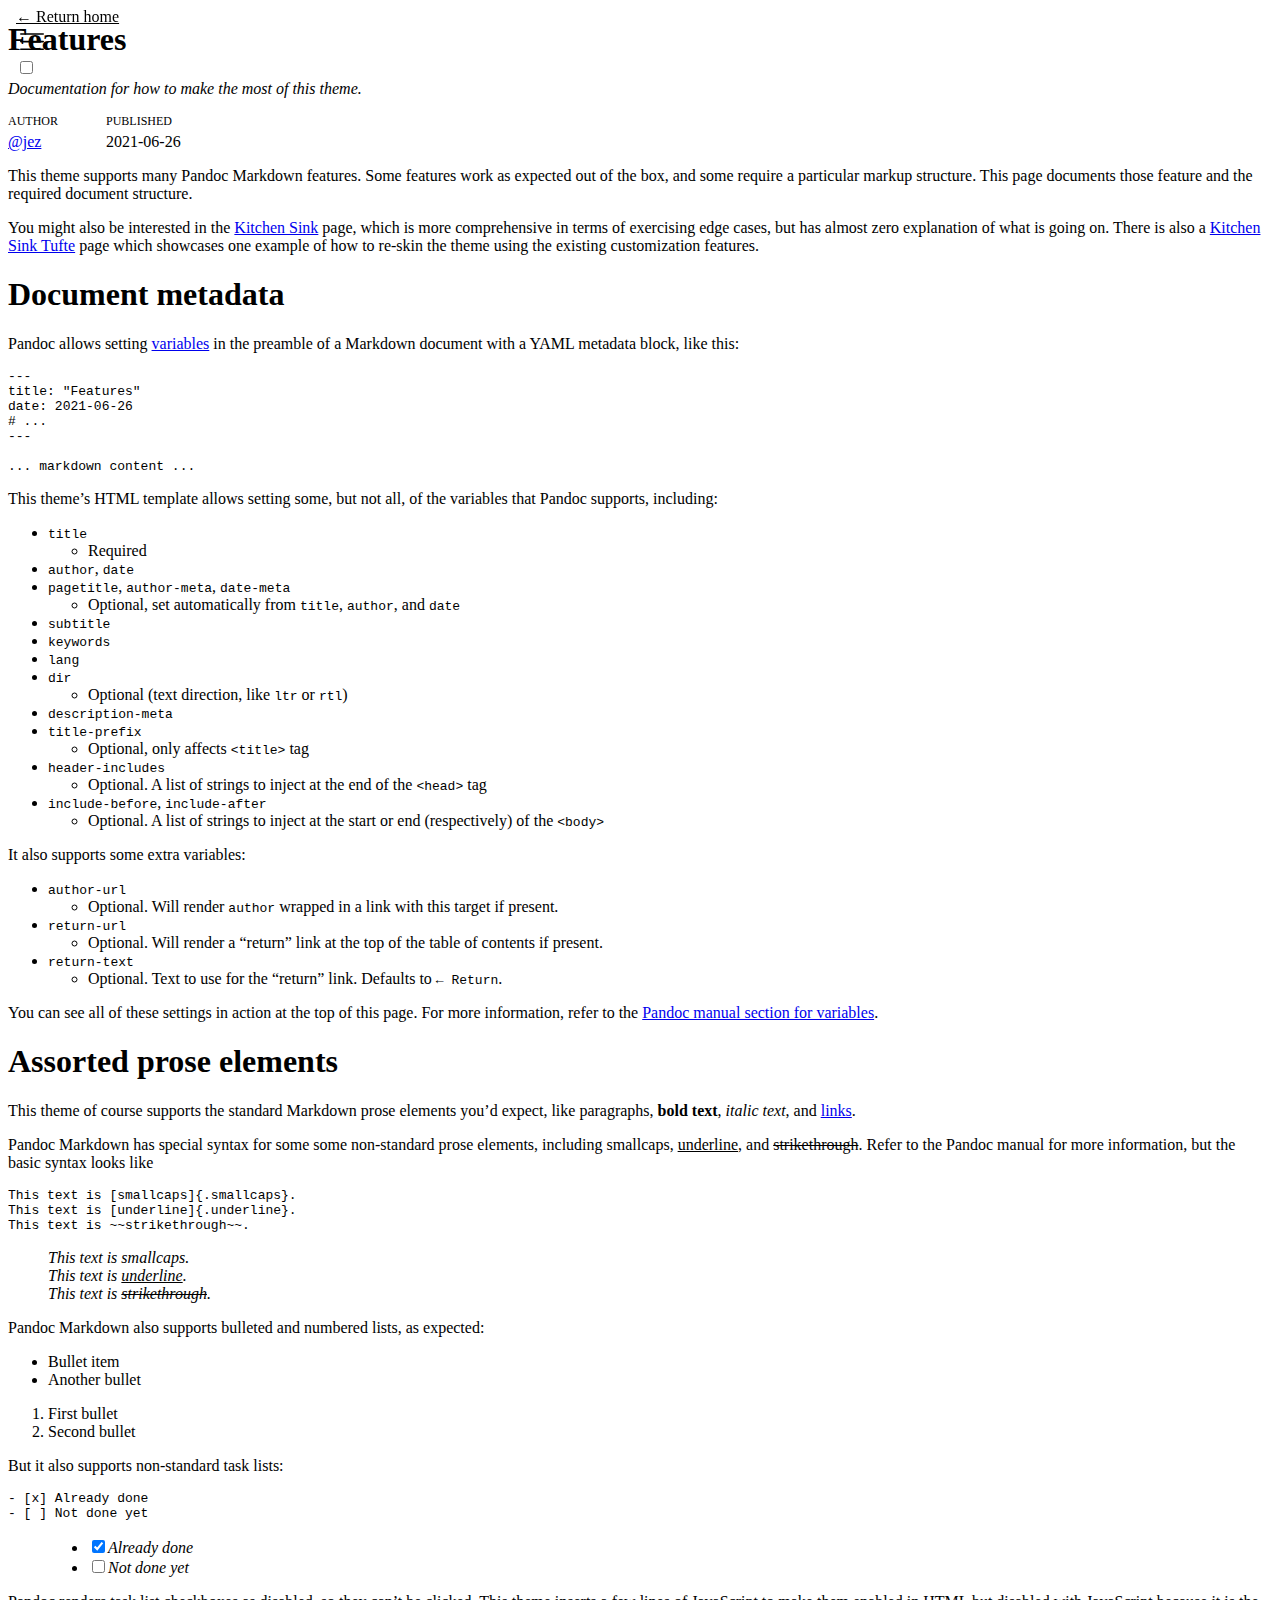
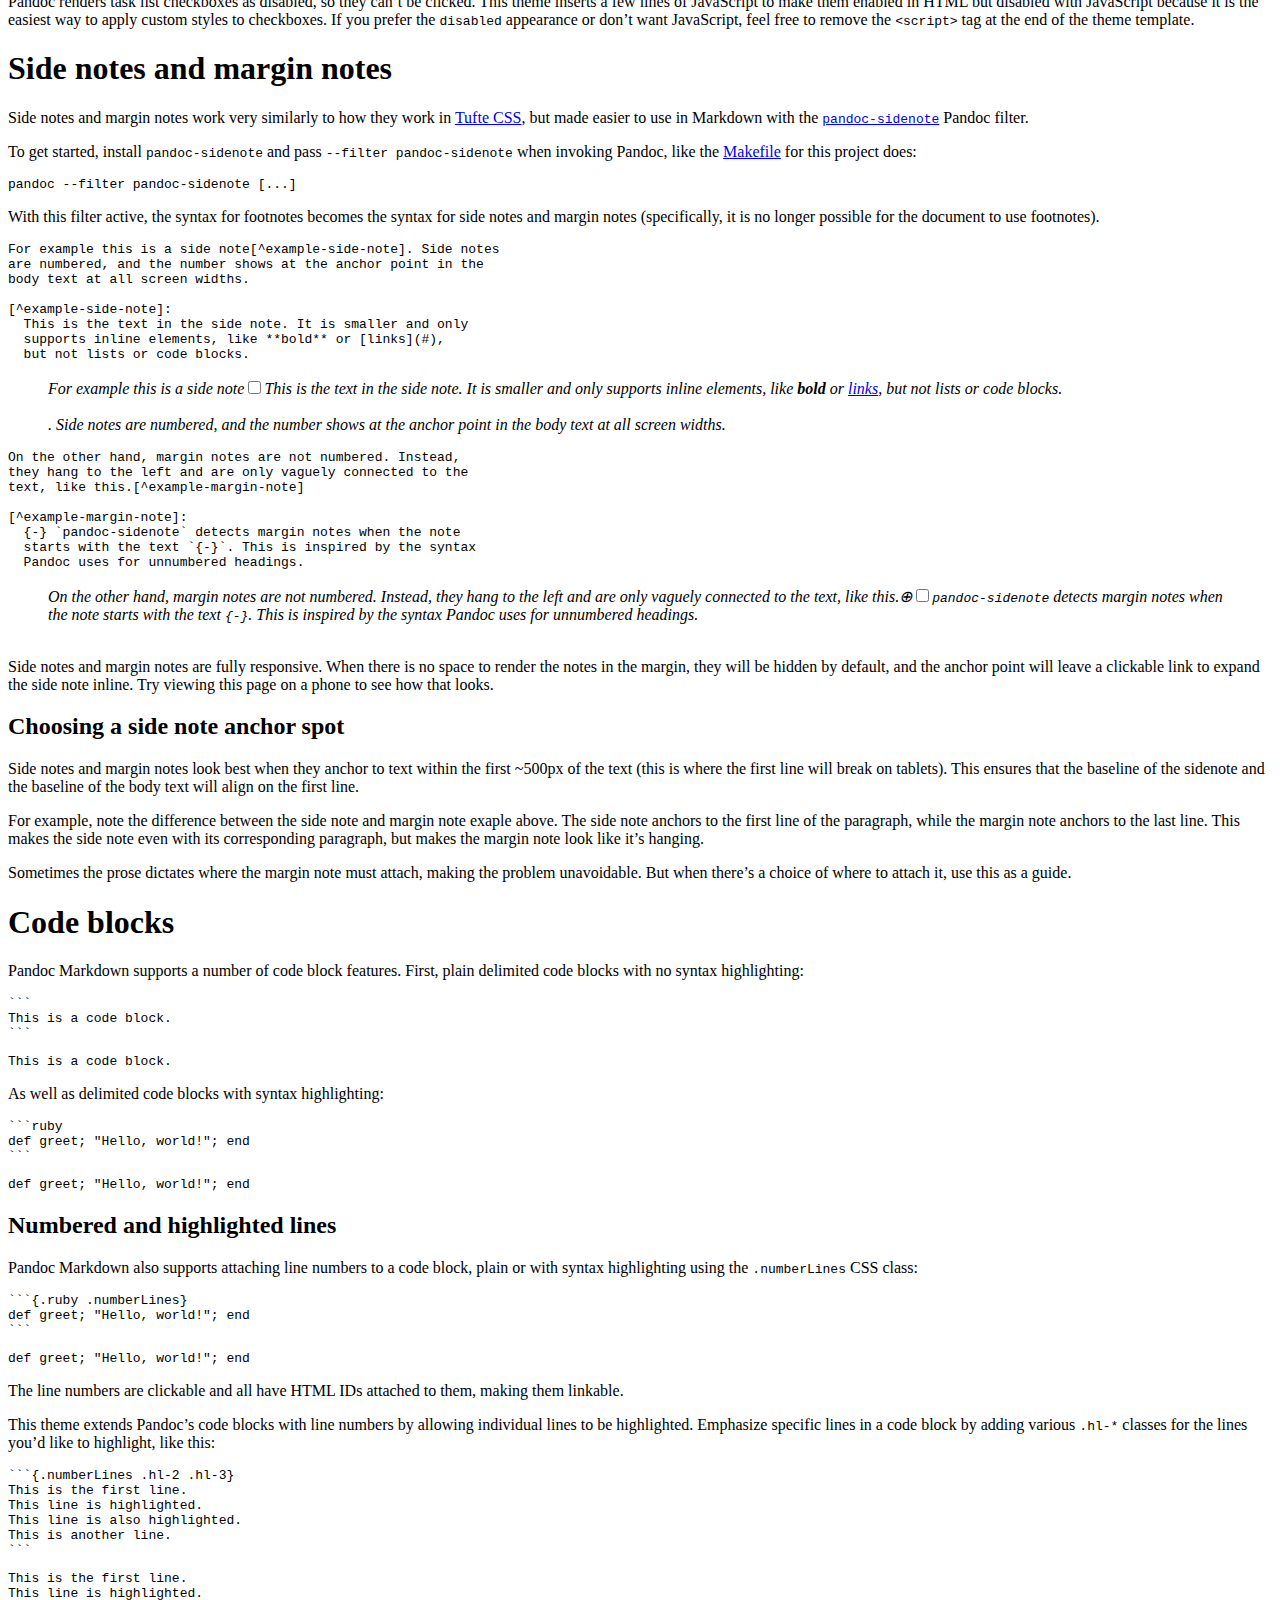
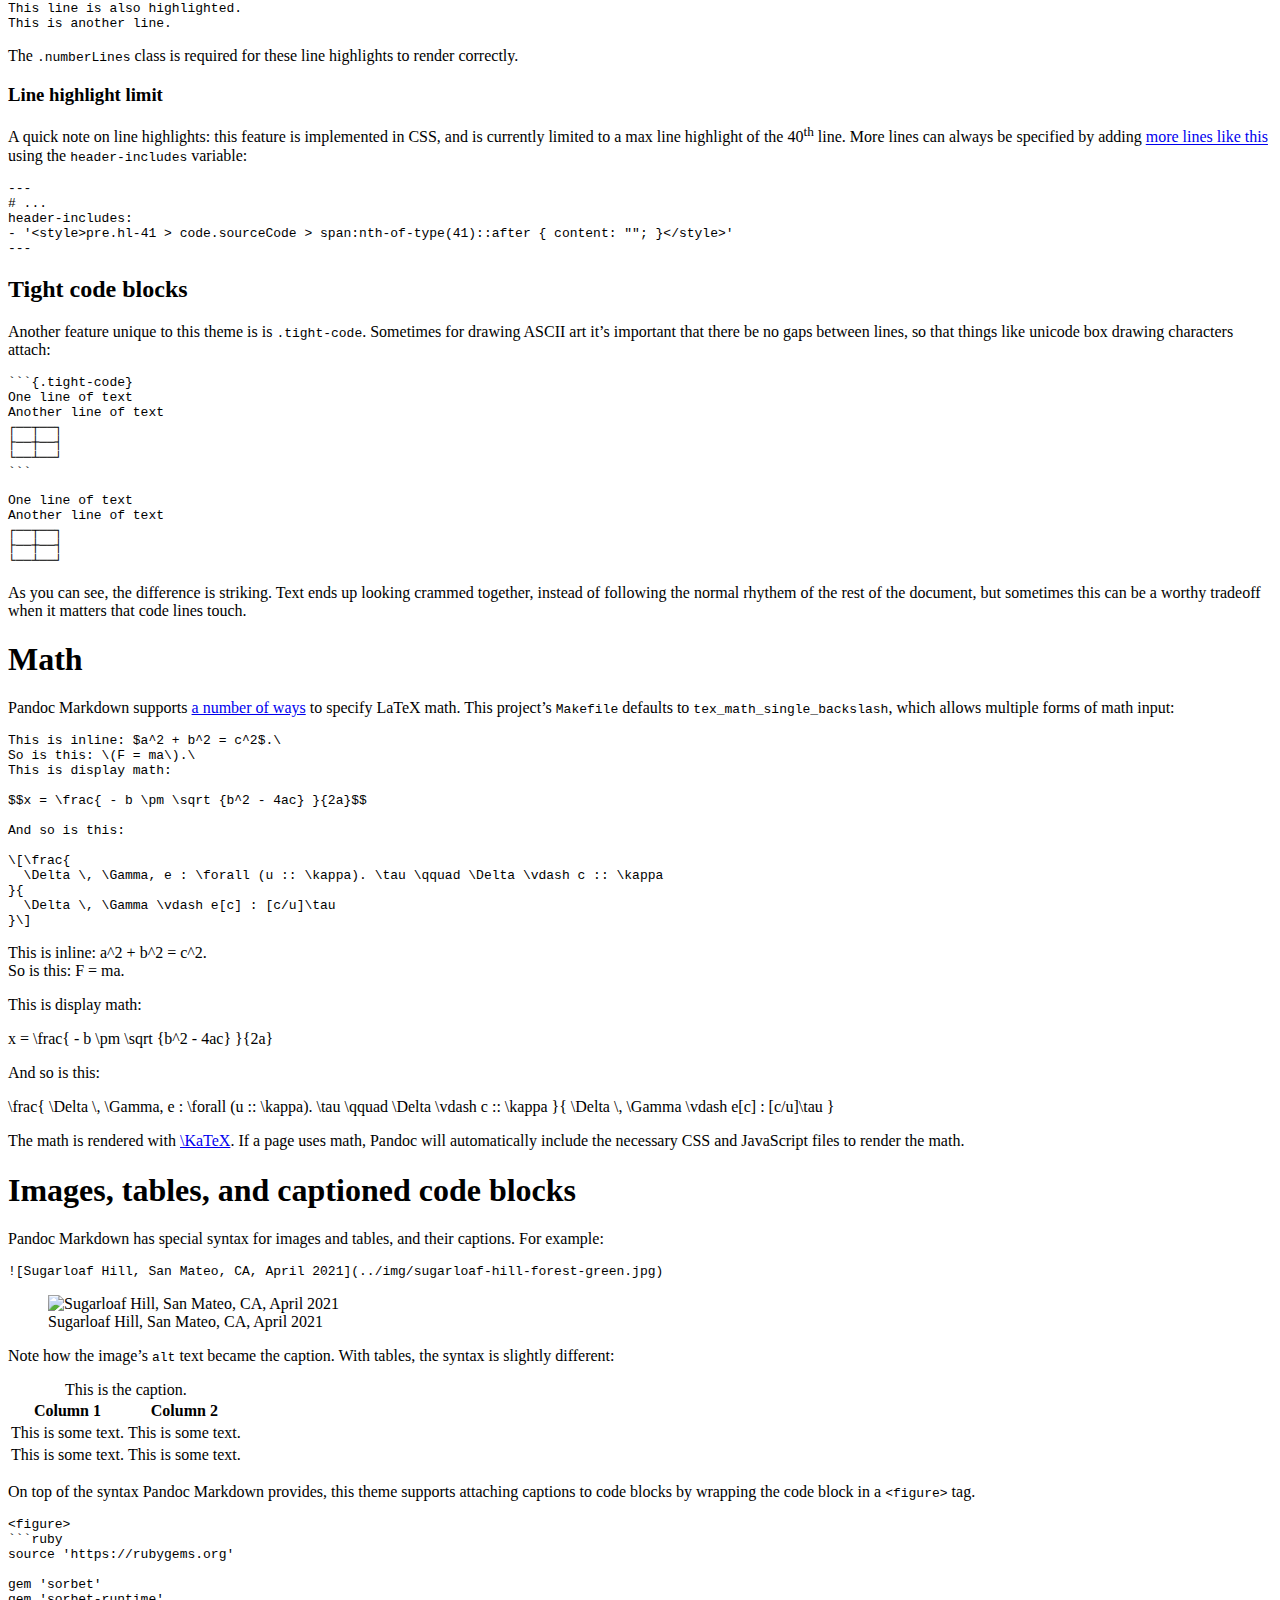
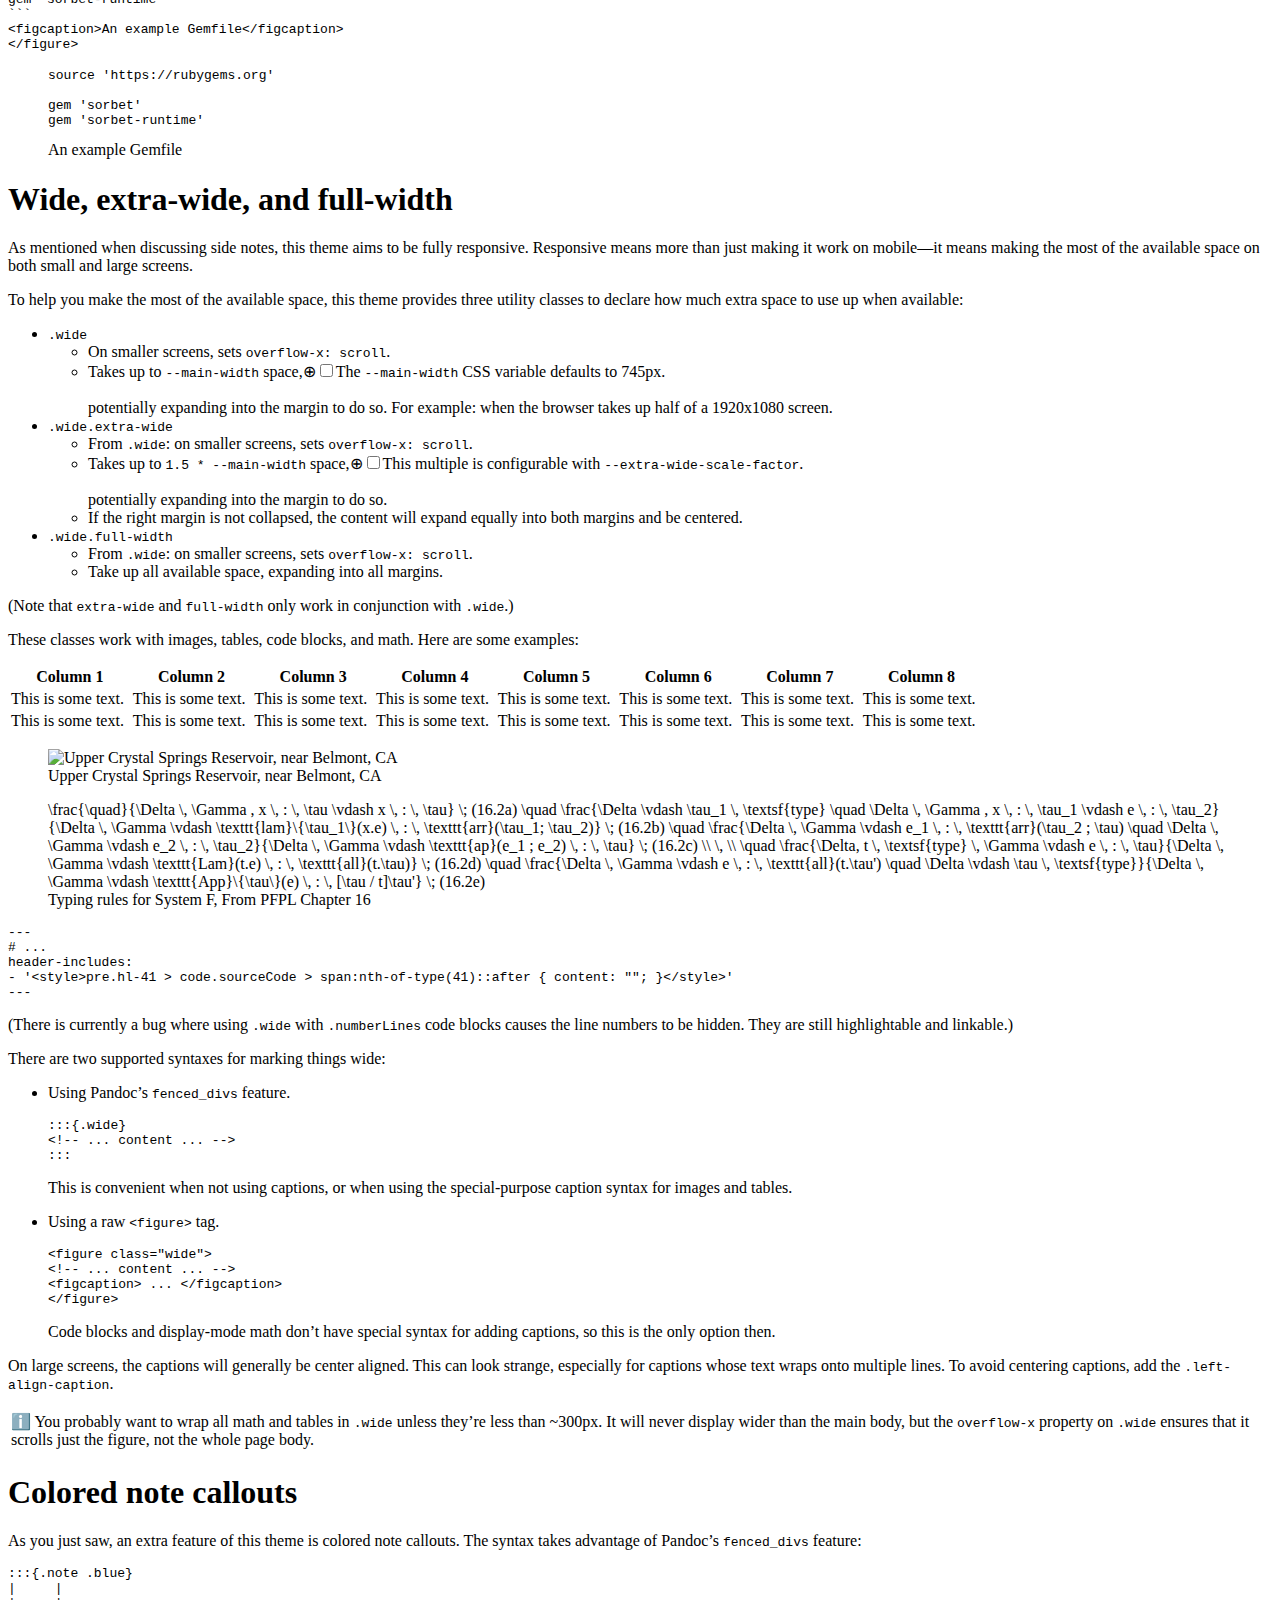
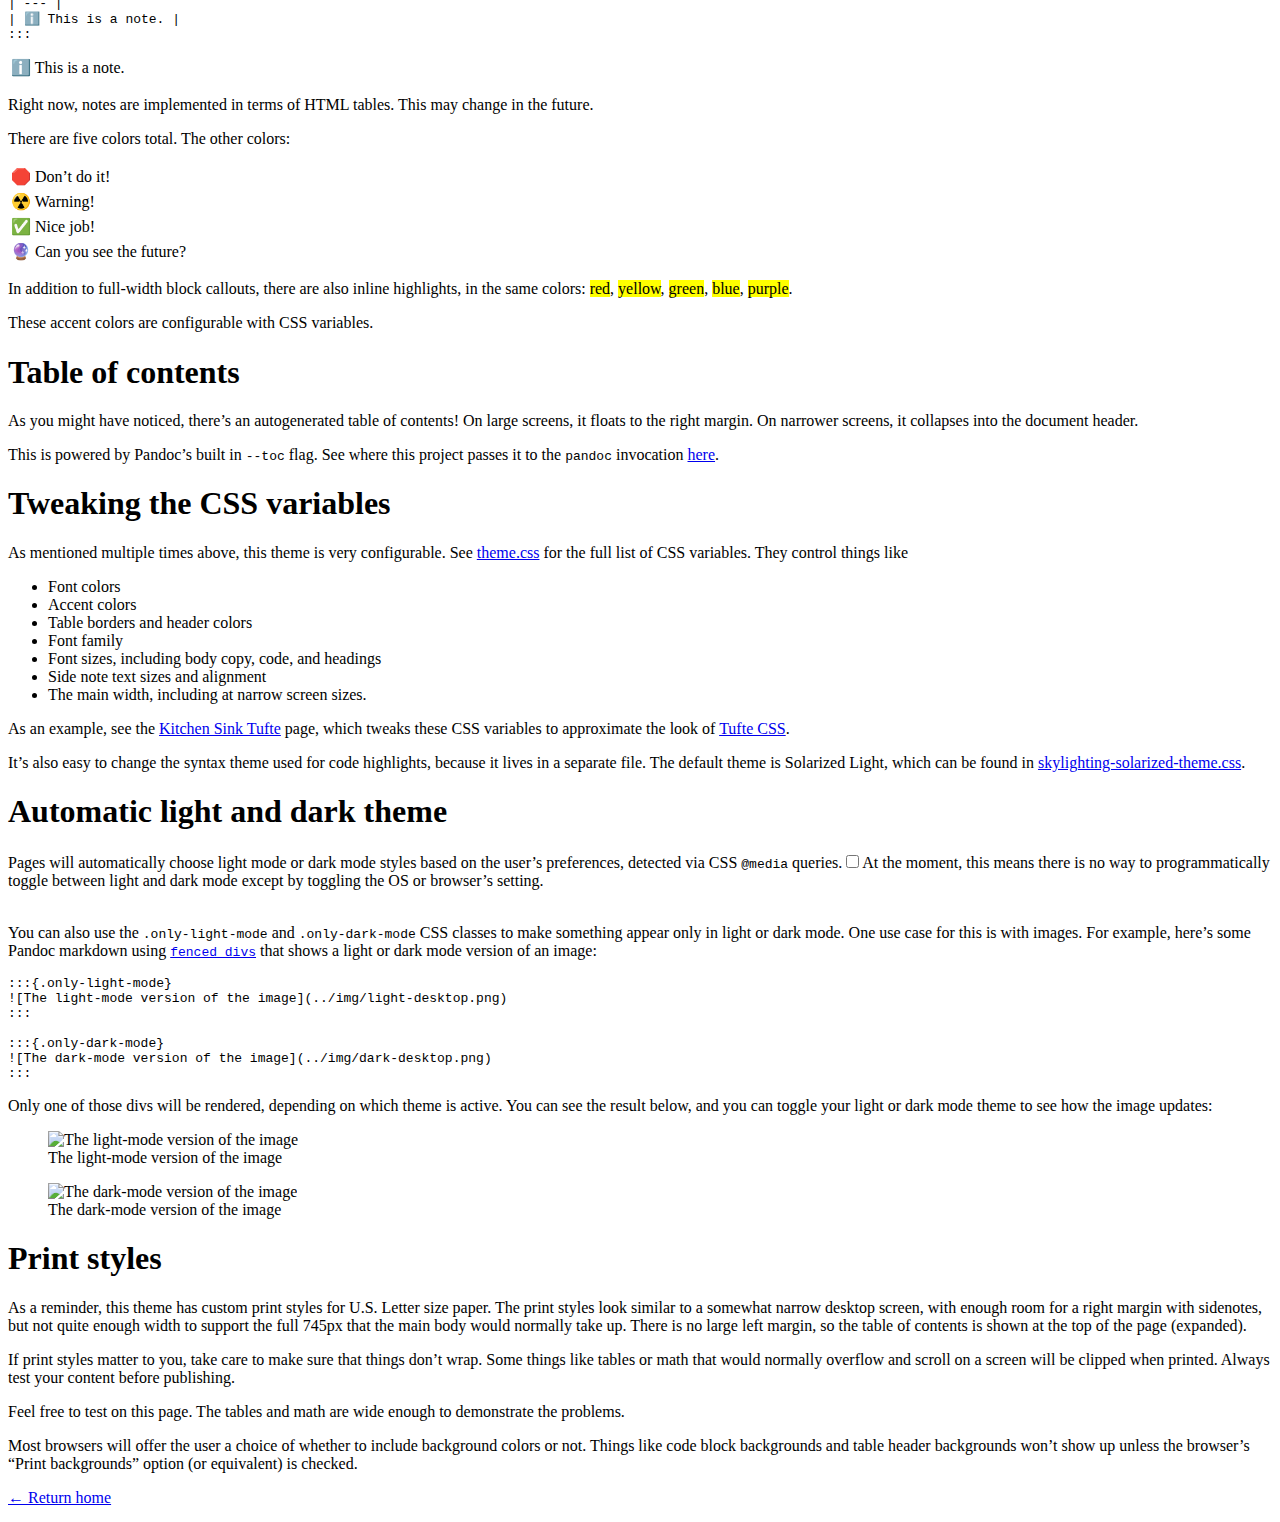
==== docs/features/index.html @ 30680e48 "Add active toc item indicator, initial collapsable TOC" ====
<!DOCTYPE html>
<html xmlns="http://www.w3.org/1999/xhtml" lang="" xml:lang="">
<head>
  <meta charset="utf-8" />
  <meta name="generator" content="pandoc-markdown-css-theme" />
  <meta name="viewport" content="width=device-width, initial-scale=1.0, user-scalable=yes" />
  <meta name="author" content="@jez" />
  <meta name="dcterms.date" content="2021-06-26" />
  <title>Features</title>
  <link rel="stylesheet" href="../css/theme.css" />
  <link rel="stylesheet" href="../css/skylighting-paper-theme.css" />
  <link rel="stylesheet" href="../css/theme-additions.css" />
  <script defer="" src="https://cdn.jsdelivr.net/npm/katex@0.15.1/dist/katex.min.js"></script>
  <script>document.addEventListener("DOMContentLoaded", function () {
 var mathElements = document.getElementsByClassName("math");
 var macros = [];
 for (var i = 0; i < mathElements.length; i++) {
  var texText = mathElements[i].firstChild;
  if (mathElements[i].tagName == "SPAN") {
   katex.render(texText.data, mathElements[i], {
    displayMode: mathElements[i].classList.contains('display'),
    throwOnError: false,
    macros: macros,
    fleqn: false
   });
}}});
  </script>
  <link rel="stylesheet" href="https://cdn.jsdelivr.net/npm/katex@0.15.1/dist/katex.min.css" />
</head>
<body>

<header>
  <h1 class="title">Features</h1>
  <p class="subtitle">Documentation for how to make the most of this theme.</p>
<div class="metadata">
  <div class="author">
  <span class="label">Author</span>
      <a href="https://github.com/jez"><span class="citation" data-cites="jez">@jez</span></a>
    </div>
<div class="date">
  <span class="label">Published</span>
  <time datetime="2021-06-26">2021-06-26</time>
</div>
</div>
</header>

<nav id="TOC" role="doc-toc">
    <a href="..">← Return home</a><br>
    <label for="contents">
    <svg width="32" height="24" viewBox="0 0 40 30" xmlns="http://www.w3.org/2000/svg">
      <g fill="currentColor">
        <rect x="5" y="4" width="30" height="2" rx="1" ry="1" />
        <rect x="5" y="13.5" width="30" height="2" rx="1" ry="1" />
        <rect x="5" y="23" width="30" height="2" rx="1" ry="1" />
      </g>
    </svg>
  </label>
  <input type="checkbox" id="contents">
  <div id="toc-container">
    <h4 id="toc-heading">Contents</h4>
    <ul>
    <li><a href="#document-metadata" id="toc-document-metadata">Document metadata</a></li>
    <li><a href="#assorted-prose-elements" id="toc-assorted-prose-elements">Assorted prose elements</a></li>
    <li><a href="#side-notes-and-margin-notes" id="toc-side-notes-and-margin-notes">Side notes and margin notes</a>
    <ul>
    <li><a href="#choosing-a-side-note-anchor-spot" id="toc-choosing-a-side-note-anchor-spot">Choosing a side note anchor spot</a></li>
    </ul></li>
    <li><a href="#code-blocks" id="toc-code-blocks">Code blocks</a>
    <ul>
    <li><a href="#numbered-and-highlighted-lines" id="toc-numbered-and-highlighted-lines">Numbered and highlighted lines</a>
    <ul>
    <li><a href="#line-highlight-limit" id="toc-line-highlight-limit">Line highlight limit</a></li>
    </ul></li>
    <li><a href="#tight-code-blocks" id="toc-tight-code-blocks">Tight code blocks</a></li>
    </ul></li>
    <li><a href="#math" id="toc-math">Math</a></li>
    <li><a href="#images-tables-and-captioned-code-blocks" id="toc-images-tables-and-captioned-code-blocks">Images, tables, and captioned code blocks</a></li>
    <li><a href="#wide-extra-wide-and-full-width" id="toc-wide-extra-wide-and-full-width">Wide, extra-wide, and full-width</a></li>
    <li><a href="#colored-note-callouts" id="toc-colored-note-callouts">Colored note callouts</a></li>
    <li><a href="#table-of-contents" id="toc-table-of-contents">Table of contents</a></li>
    <li><a href="#tweaking-the-css-variables" id="toc-tweaking-the-css-variables">Tweaking the CSS variables</a></li>
    <li><a href="#automatic-light-and-dark-theme" id="toc-automatic-light-and-dark-theme">Automatic light and dark theme</a></li>
    <li><a href="#print-styles" id="toc-print-styles">Print styles</a></li>
    </ul>
  </div>
</nav>

<main id="main">
<p>This theme supports many Pandoc Markdown features. Some features work as expected out of the box, and some require a particular markup structure. This page documents those feature and the required document structure.</p>
<p>You might also be interested in the <a href="../kitchen-sink/">Kitchen Sink</a> page, which is more comprehensive in terms of exercising edge cases, but has almost zero explanation of what is going on. There is also a <a href="../tufte/">Kitchen Sink Tufte</a> page which showcases one example of how to re-skin the theme using the existing customization features.</p>
<h1 id="document-metadata">Document metadata</h1>
<p>Pandoc allows setting <a href="https://pandoc.org/MANUAL.html#variables">variables</a> in the preamble of a Markdown document with a YAML metadata block, like this:</p>
<div class="sourceCode" id="cb1"><pre class="sourceCode numberSource yaml numberLines"><code class="sourceCode yaml"><span id="cb1-1"><a href="#cb1-1"></a><span class="pp">---</span></span>
<span id="cb1-2"><a href="#cb1-2"></a><span class="fu">title</span><span class="kw">:</span><span class="at"> </span><span class="st">&quot;Features&quot;</span></span>
<span id="cb1-3"><a href="#cb1-3"></a><span class="fu">date</span><span class="kw">:</span><span class="at"> 2021-06-26</span></span>
<span id="cb1-4"><a href="#cb1-4"></a><span class="co"># ...</span></span>
<span id="cb1-5"><a href="#cb1-5"></a><span class="pp">---</span></span>
<span id="cb1-6"><a href="#cb1-6"></a></span>
<span id="cb1-7"><a href="#cb1-7"></a><span class="at">... markdown content ...</span></span></code></pre></div>
<p>This theme’s HTML template allows setting some, but not all, of the variables that Pandoc supports, including:</p>
<ul>
<li><code>title</code>
<ul>
<li>Required</li>
</ul></li>
<li><code>author</code>, <code>date</code></li>
<li><code>pagetitle</code>, <code>author-meta</code>, <code>date-meta</code>
<ul>
<li>Optional, set automatically from <code>title</code>, <code>author</code>, and <code>date</code></li>
</ul></li>
<li><code>subtitle</code></li>
<li><code>keywords</code></li>
<li><code>lang</code></li>
<li><code>dir</code>
<ul>
<li>Optional (text direction, like <code>ltr</code> or <code>rtl</code>)</li>
</ul></li>
<li><code>description-meta</code></li>
<li><code>title-prefix</code>
<ul>
<li>Optional, only affects <code>&lt;title&gt;</code> tag</li>
</ul></li>
<li><code>header-includes</code>
<ul>
<li>Optional. A list of strings to inject at the end of the <code>&lt;head&gt;</code> tag</li>
</ul></li>
<li><code>include-before</code>, <code>include-after</code>
<ul>
<li>Optional. A list of strings to inject at the start or end (respectively) of the <code>&lt;body&gt;</code></li>
</ul></li>
</ul>
<p>It also supports some extra variables:</p>
<ul>
<li><code>author-url</code>
<ul>
<li>Optional. Will render <code>author</code> wrapped in a link with this target if present.</li>
</ul></li>
<li><code>return-url</code>
<ul>
<li>Optional. Will render a “return” link at the top of the table of contents if present.</li>
</ul></li>
<li><code>return-text</code>
<ul>
<li>Optional. Text to use for the “return” link. Defaults to <code>← Return</code>.</li>
</ul></li>
</ul>
<p>You can see all of these settings in action at the top of this page. For more information, refer to the <a href="https://pandoc.org/MANUAL.html#variables">Pandoc manual section for variables</a>.</p>
<h1 id="assorted-prose-elements">Assorted prose elements</h1>
<p>This theme of course supports the standard Markdown prose elements you’d expect, like paragraphs, <strong>bold text</strong>, <em>italic text</em>, and <a href="#">links</a>.</p>
<p>Pandoc Markdown has special syntax for some some non-standard prose elements, including <span class="smallcaps">smallcaps</span>, <u>underline</u>, and <del>strikethrough</del>. Refer to the Pandoc manual for more information, but the basic syntax looks like</p>
<pre><code>This text is [smallcaps]{.smallcaps}.
This text is [underline]{.underline}.
This text is ~~strikethrough~~.</code></pre>
<blockquote>
<p><em>This text is <span class="smallcaps">smallcaps</span>.</em><br />
<em>This text is <u>underline</u>.</em><br />
<em>This text is <del>strikethrough</del>.</em></p>
</blockquote>
<p>Pandoc Markdown also supports bulleted and numbered lists, as expected:</p>
<ul>
<li>Bullet item</li>
<li>Another bullet</li>
</ul>
<ol type="1">
<li>First bullet</li>
<li>Second bullet</li>
</ol>
<p>But it also supports non-standard task lists:</p>
<pre><code>- [x] Already done
- [ ] Not done yet</code></pre>
<blockquote>
<ul class="task-list">
<li><input type="checkbox" checked="" /><em>Already done</em></li>
<li><input type="checkbox" /><em>Not done yet</em></li>
</ul>
</blockquote>
<p>Pandoc renders task list checkboxes as disabled, so they can’t be clicked. This theme inserts a few lines of JavaScript to make them enabled in HTML but disabled with JavaScript because it is the easiest way to apply custom styles to checkboxes. If you prefer the <code>disabled</code> appearance or don’t want JavaScript, feel free to remove the <code>&lt;script&gt;</code> tag at the end of the theme template.</p>
<h1 id="side-notes-and-margin-notes">Side notes and margin notes</h1>
<p>Side notes and margin notes work very similarly to how they work in <a href="https://edwardtufte.github.io/tufte-css/">Tufte CSS</a>, but made easier to use in Markdown with the <a href="https://github.com/jez/pandoc-sidenote"><code>pandoc-sidenote</code></a> Pandoc filter.</p>
<p>To get started, install <code>pandoc-sidenote</code> and pass <code>--filter pandoc-sidenote</code> when invoking Pandoc, like the <a href="https://github.com/jez/pandoc-markdown-css-theme/blob/27d0aa58bfc6eafe296e2cef1900a39c9c2507a7/tools/build.sh#L57">Makefile</a> for this project does:</p>
<pre><code>pandoc --filter pandoc-sidenote [...]</code></pre>
<p>With this filter active, the syntax for footnotes becomes the syntax for side notes and margin notes (specifically, it is no longer possible for the document to use footnotes).</p>
<pre><code>For example this is a side note[^example-side-note]. Side notes
are numbered, and the number shows at the anchor point in the
body text at all screen widths.

[^example-side-note]:
  This is the text in the side note. It is smaller and only
  supports inline elements, like **bold** or [links](#),
  but not lists or code blocks.</code></pre>
<blockquote>
<p><em>For example this is a side note<span class="sidenote-wrapper"><label for="sn-0" class="margin-toggle sidenote-number"></label><input type="checkbox" id="sn-0" class="margin-toggle"/><span class="sidenote">This is the text in the side note. It is smaller and only supports inline elements, like <strong>bold</strong> or <a href="#">links</a>, but not lists or code blocks.<br />
<br />
</span></span>. Side notes are numbered, and the number shows at the anchor point in the body text at all screen widths.</em></p>
</blockquote>
<pre><code>On the other hand, margin notes are not numbered. Instead,
they hang to the left and are only vaguely connected to the
text, like this.[^example-margin-note]

[^example-margin-note]:
  {-} `pandoc-sidenote` detects margin notes when the note
  starts with the text `{-}`. This is inspired by the syntax
  Pandoc uses for unnumbered headings.</code></pre>
<blockquote>
<p><em>On the other hand, margin notes are not numbered. Instead, they hang to the left and are only vaguely connected to the text, like this.<span class="sidenote-wrapper"><label for="sn-1" class="margin-toggle">&#8853;</label><input type="checkbox" id="sn-1" class="margin-toggle"/><span class="marginnote"><code>pandoc-sidenote</code> detects margin notes when the note starts with the text <code>{-}</code>. This is inspired by the syntax Pandoc uses for unnumbered headings.<br />
<br />
</span></span></em></p>
</blockquote>
<p>Side notes and margin notes are fully responsive. When there is no space to render the notes in the margin, they will be hidden by default, and the anchor point will leave a clickable link to expand the side note inline. Try viewing this page on a phone to see how that looks.</p>
<h2 id="choosing-a-side-note-anchor-spot">Choosing a side note anchor spot</h2>
<p>Side notes and margin notes look best when they anchor to text within the first ~500px of the text (this is where the first line will break on tablets). This ensures that the baseline of the sidenote and the baseline of the body text will align on the first line.</p>
<p>For example, note the difference between the side note and margin note exaple above. The side note anchors to the first line of the paragraph, while the margin note anchors to the last line. This makes the side note even with its corresponding paragraph, but makes the margin note look like it’s hanging.</p>
<p>Sometimes the prose dictates where the margin note must attach, making the problem unavoidable. But when there’s a choice of where to attach it, use this as a guide.</p>
<h1 id="code-blocks">Code blocks</h1>
<p>Pandoc Markdown supports a number of code block features. First, plain delimited code blocks with no syntax highlighting:</p>
<pre><code>```
This is a code block.
```</code></pre>
<pre><code>This is a code block.</code></pre>
<p>As well as delimited code blocks with syntax highlighting:</p>
<pre><code>```ruby
def greet; &quot;Hello, world!&quot;; end
```</code></pre>
<div class="sourceCode" id="cb10"><pre class="sourceCode ruby"><code class="sourceCode ruby"><span id="cb10-1"><a href="#cb10-1" aria-hidden="true" tabindex="-1"></a><span class="cf">def</span> greet; <span class="st">&quot;Hello, world!&quot;</span>; <span class="cf">end</span></span></code></pre></div>
<h2 id="numbered-and-highlighted-lines">Numbered and highlighted lines</h2>
<p>Pandoc Markdown also supports attaching line numbers to a code block, plain or with syntax highlighting using the <code>.numberLines</code> CSS class:</p>
<pre><code>```{.ruby .numberLines}
def greet; &quot;Hello, world!&quot;; end
```</code></pre>
<div class="sourceCode" id="cb12"><pre class="sourceCode numberSource ruby numberLines"><code class="sourceCode ruby"><span id="cb12-1"><a href="#cb12-1"></a><span class="cf">def</span> greet; <span class="st">&quot;Hello, world!&quot;</span>; <span class="cf">end</span></span></code></pre></div>
<p>The line numbers are clickable and all have HTML IDs attached to them, making them linkable.</p>
<p>This theme extends Pandoc’s code blocks with line numbers by allowing individual lines to be highlighted. Emphasize specific lines in a code block by adding various <code>.hl-*</code> classes for the lines you’d like to highlight, like this:</p>
<pre><code>```{.numberLines .hl-2 .hl-3}
This is the first line.
This line is highlighted.
This line is also highlighted.
This is another line.
```</code></pre>
<div class="sourceCode" id="cb14"><pre class="sourceCode numberSource numberLines hl-2 hl-3"><code class="sourceCode"><span id="cb14-1"><a href="#cb14-1"></a>This is the first line.</span>
<span id="cb14-2"><a href="#cb14-2"></a>This line is highlighted.</span>
<span id="cb14-3"><a href="#cb14-3"></a>This line is also highlighted.</span>
<span id="cb14-4"><a href="#cb14-4"></a>This is another line.</span></code></pre></div>
<p>The <code>.numberLines</code> class is required for these line highlights to render correctly.</p>
<h3 id="line-highlight-limit">Line highlight limit</h3>
<p>A quick note on line highlights: this feature is implemented in CSS, and is currently limited to a max line highlight of the 40<sup>th</sup> line. More lines can always be specified by adding <a href="https://github.com/jez/pandoc-markdown-css-theme/blob/27d0aa58bfc6eafe296e2cef1900a39c9c2507a7/public/css/theme.css#L539-L578">more lines like this</a> using the <code>header-includes</code> variable:</p>
<div class="sourceCode" id="cb15"><pre class="sourceCode yaml"><code class="sourceCode yaml"><span id="cb15-1"><a href="#cb15-1" aria-hidden="true" tabindex="-1"></a><span class="pp">---</span></span>
<span id="cb15-2"><a href="#cb15-2" aria-hidden="true" tabindex="-1"></a><span class="co"># ...</span></span>
<span id="cb15-3"><a href="#cb15-3" aria-hidden="true" tabindex="-1"></a><span class="fu">header-includes</span><span class="kw">:</span></span>
<span id="cb15-4"><a href="#cb15-4" aria-hidden="true" tabindex="-1"></a><span class="kw">-</span><span class="at"> </span><span class="st">&#39;&lt;style&gt;pre.hl-41 &gt; code.sourceCode &gt; span:nth-of-type(41)::after { content: &quot;&quot;; }&lt;/style&gt;&#39;</span></span>
<span id="cb15-5"><a href="#cb15-5" aria-hidden="true" tabindex="-1"></a><span class="pp">---</span></span></code></pre></div>
<h2 id="tight-code-blocks">Tight code blocks</h2>
<p>Another feature unique to this theme is is <code>.tight-code</code>. Sometimes for drawing ASCII art it’s important that there be no gaps between lines, so that things like unicode box drawing characters attach:</p>
<pre><code>```{.tight-code}
One line of text
Another line of text
┌──┬──┐
├──┼──┤
└──┴──┘
```</code></pre>
<pre class="tight-code"><code>One line of text
Another line of text
┌──┬──┐
├──┼──┤
└──┴──┘</code></pre>
<p>As you can see, the difference is striking. Text ends up looking crammed together, instead of following the normal rhythem of the rest of the document, but sometimes this can be a worthy tradeoff when it matters that code lines touch.</p>
<h1 id="math">Math</h1>
<p>Pandoc Markdown supports <a href="https://pandoc.org/MANUAL.html#math-input">a number of ways</a> to specify LaTeX math. This project’s <code>Makefile</code> defaults to <code>tex_math_single_backslash</code>, which allows multiple forms of math input:</p>
<pre><code>This is inline: $a^2 + b^2 = c^2$.\
So is this: \(F = ma\).\
This is display math:

$$x = \frac{ - b \pm \sqrt {b^2 - 4ac} }{2a}$$

And so is this:

\[\frac{
  \Delta \, \Gamma, e : \forall (u :: \kappa). \tau \qquad \Delta \vdash c :: \kappa
}{
  \Delta \, \Gamma \vdash e[c] : [c/u]\tau
}\]</code></pre>
<p>This is inline: <span class="math inline">a^2 + b^2 = c^2</span>.<br />
So is this: <span class="math inline">F = ma</span>.</p>
<p>This is display math:</p>
<p><span class="math display">x = \frac{ - b \pm \sqrt {b^2 - 4ac} }{2a}</span></p>
<p>And so is this:</p>
<p><span class="math display">\frac{
  \Delta \, \Gamma, e : \forall (u :: \kappa). \tau \qquad \Delta \vdash c :: \kappa
}{
  \Delta \, \Gamma \vdash e[c] : [c/u]\tau
}</span></p>
<p>The math is rendered with <a href="https://katex.org/"><span class="math inline">\KaTeX</span></a>. If a page uses math, Pandoc will automatically include the necessary CSS and JavaScript files to render the math.</p>
<h1 id="images-tables-and-captioned-code-blocks">Images, tables, and captioned code blocks</h1>
<p>Pandoc Markdown has special syntax for images and tables, and their captions. For example:</p>
<pre><code>![Sugarloaf Hill, San Mateo, CA, April 2021](../img/sugarloaf-hill-forest-green.jpg)</code></pre>
<figure>
<img src="../img/sugarloaf-hill-forest-green.jpg" alt="Sugarloaf Hill, San Mateo, CA, April 2021" />
<figcaption aria-hidden="true">Sugarloaf Hill, San Mateo, CA, April 2021</figcaption>
</figure>
<p>Note how the image’s <code>alt</code> text became the caption. With tables, the syntax is slightly different:</p>
<table>
<caption>This is the caption.</caption>
<thead>
<tr class="header">
<th><strong>Column 1</strong></th>
<th><strong>Column 2</strong></th>
</tr>
</thead>
<tbody>
<tr class="odd">
<td>This is some text.</td>
<td>This is some text.</td>
</tr>
<tr class="even">
<td>This is some text.</td>
<td>This is some text.</td>
</tr>
</tbody>
</table>
<p>On top of the syntax Pandoc Markdown provides, this theme supports attaching captions to code blocks by wrapping the code block in a <code>&lt;figure&gt;</code> tag.</p>
<div class="sourceCode" id="cb20"><pre class="sourceCode numberSource html numberLines hl-1 hl-8 hl-9"><code class="sourceCode html"><span id="cb20-1"><a href="#cb20-1"></a><span class="kw">&lt;figure&gt;</span></span>
<span id="cb20-2"><a href="#cb20-2"></a>```ruby</span>
<span id="cb20-3"><a href="#cb20-3"></a>source &#39;https://rubygems.org&#39;</span>
<span id="cb20-4"><a href="#cb20-4"></a></span>
<span id="cb20-5"><a href="#cb20-5"></a>gem &#39;sorbet&#39;</span>
<span id="cb20-6"><a href="#cb20-6"></a>gem &#39;sorbet-runtime&#39;</span>
<span id="cb20-7"><a href="#cb20-7"></a>```</span>
<span id="cb20-8"><a href="#cb20-8"></a><span class="kw">&lt;figcaption&gt;</span>An example Gemfile<span class="kw">&lt;/figcaption&gt;</span></span>
<span id="cb20-9"><a href="#cb20-9"></a><span class="kw">&lt;/figure&gt;</span></span></code></pre></div>
<figure>
<div class="sourceCode" id="cb21"><pre class="sourceCode ruby"><code class="sourceCode ruby"><span id="cb21-1"><a href="#cb21-1" aria-hidden="true" tabindex="-1"></a>source <span class="vs">&#39;https://rubygems.org&#39;</span></span>
<span id="cb21-2"><a href="#cb21-2" aria-hidden="true" tabindex="-1"></a></span>
<span id="cb21-3"><a href="#cb21-3" aria-hidden="true" tabindex="-1"></a>gem <span class="vs">&#39;sorbet&#39;</span></span>
<span id="cb21-4"><a href="#cb21-4" aria-hidden="true" tabindex="-1"></a>gem <span class="vs">&#39;sorbet-runtime&#39;</span></span></code></pre></div>
<figcaption>
An example Gemfile
</figcaption>
</figure>
<h1 id="wide-extra-wide-and-full-width">Wide, extra-wide, and full-width</h1>
<p>As mentioned when discussing side notes, this theme aims to be fully responsive. Responsive means more than just making it work on mobile—it means making the most of the available space on both small and large screens.</p>
<p>To help you make the most of the available space, this theme provides three utility classes to declare how much extra space to use up when available:</p>
<ul>
<li><code>.wide</code>
<ul>
<li>On smaller screens, sets <code>overflow-x: scroll</code>.</li>
<li>Takes up to <code>--main-width</code> space,<span class="sidenote-wrapper"><label for="sn-2" class="margin-toggle">&#8853;</label><input type="checkbox" id="sn-2" class="margin-toggle"/><span class="marginnote">The <code>--main-width</code> CSS variable defaults to 745px.<br />
<br />
</span></span> potentially expanding into the margin to do so. For example: when the browser takes up half of a 1920x1080 screen.</li>
</ul></li>
<li><code>.wide.extra-wide</code>
<ul>
<li>From <code>.wide</code>: on smaller screens, sets <code>overflow-x: scroll</code>.</li>
<li>Takes up to <code>1.5 * --main-width</code> space,<span class="sidenote-wrapper"><label for="sn-3" class="margin-toggle">&#8853;</label><input type="checkbox" id="sn-3" class="margin-toggle"/><span class="marginnote">This multiple is configurable with <code>--extra-wide-scale-factor</code>.<br />
<br />
</span></span> potentially expanding into the margin to do so.</li>
<li>If the right margin is not collapsed, the content will expand equally into both margins and be centered.</li>
</ul></li>
<li><code>.wide.full-width</code>
<ul>
<li>From <code>.wide</code>: on smaller screens, sets <code>overflow-x: scroll</code>.</li>
<li>Take up all available space, expanding into all margins.</li>
</ul></li>
</ul>
<p>(Note that <code>extra-wide</code> and <code>full-width</code> only work in conjunction with <code>.wide</code>.)</p>
<p>These classes work with images, tables, code blocks, and math. Here are some examples:</p>
<div class="wide extra-wide">
<table>
<colgroup>
<col style="width: 12%" />
<col style="width: 12%" />
<col style="width: 12%" />
<col style="width: 12%" />
<col style="width: 12%" />
<col style="width: 12%" />
<col style="width: 12%" />
<col style="width: 12%" />
</colgroup>
<thead>
<tr class="header">
<th><strong>Column 1</strong></th>
<th><strong>Column 2</strong></th>
<th><strong>Column 3</strong></th>
<th><strong>Column 4</strong></th>
<th><strong>Column 5</strong></th>
<th><strong>Column 6</strong></th>
<th><strong>Column 7</strong></th>
<th><strong>Column 8</strong></th>
</tr>
</thead>
<tbody>
<tr class="odd">
<td>This is some text.</td>
<td>This is some text.</td>
<td>This is some text.</td>
<td>This is some text.</td>
<td>This is some text.</td>
<td>This is some text.</td>
<td>This is some text.</td>
<td>This is some text.</td>
</tr>
<tr class="even">
<td>This is some text.</td>
<td>This is some text.</td>
<td>This is some text.</td>
<td>This is some text.</td>
<td>This is some text.</td>
<td>This is some text.</td>
<td>This is some text.</td>
<td>This is some text.</td>
</tr>
</tbody>
</table>
</div>
<div class="wide full-width left-align-caption">
<figure>
<img src="../img/upper-crystal-springs-reservoir-facing-northwest.jpg" alt="Upper Crystal Springs Reservoir, near Belmont, CA" />
<figcaption aria-hidden="true">Upper Crystal Springs Reservoir, near Belmont, CA</figcaption>
</figure>
</div>
<figure class="wide extra-wide">
<span class="math display">
  \frac{\quad}{\Delta \, \Gamma , x \, : \, \tau \vdash x \, : \, \tau} \;
  (16.2a)
  \quad \frac{\Delta \vdash \tau_1 \, \textsf{type} \quad \Delta \, \Gamma , x \, : \, \tau_1 \vdash e \, : \, \tau_2}{\Delta \, \Gamma \vdash \texttt{lam}\{\tau_1\}(x.e) \, : \, \texttt{arr}(\tau_1; \tau_2)} \; (16.2b)
  \quad \frac{\Delta \, \Gamma \vdash e_1 \, : \, \texttt{arr}(\tau_2 ; \tau) \quad \Delta \, \Gamma \vdash e_2 \, : \, \tau_2}{\Delta \, \Gamma \vdash \texttt{ap}(e_1 ; e_2) \, : \, \tau} \; (16.2c) \\
   \, \\
  \quad \frac{\Delta, t \, \textsf{type} \, \Gamma \vdash e \, : \, \tau}{\Delta \, \Gamma \vdash \texttt{Lam}(t.e) \, : \, \texttt{all}(t.\tau)} \; (16.2d)
  \quad \frac{\Delta \, \Gamma \vdash e \, : \, \texttt{all}(t.\tau&#39;) \quad \Delta \vdash \tau \, \textsf{type}}{\Delta \, \Gamma \vdash \texttt{App}\{\tau\}(e) \, : \, [\tau / t]\tau&#39;} \; (16.2e)
</span>
<figcaption>
Typing rules for System F, From PFPL Chapter 16
</figcaption>
</figure>
<div class="wide">
<div class="sourceCode" id="cb22"><pre class="sourceCode numberSource yaml numberLines hl-4"><code class="sourceCode yaml"><span id="cb22-1"><a href="#cb22-1"></a><span class="pp">---</span></span>
<span id="cb22-2"><a href="#cb22-2"></a><span class="co"># ...</span></span>
<span id="cb22-3"><a href="#cb22-3"></a><span class="fu">header-includes</span><span class="kw">:</span></span>
<span id="cb22-4"><a href="#cb22-4"></a><span class="kw">-</span><span class="at"> </span><span class="st">&#39;&lt;style&gt;pre.hl-41 &gt; code.sourceCode &gt; span:nth-of-type(41)::after { content: &quot;&quot;; }&lt;/style&gt;&#39;</span></span>
<span id="cb22-5"><a href="#cb22-5"></a><span class="pp">---</span></span></code></pre></div>
</div>
<p>(There is currently a bug where using <code>.wide</code> with <code>.numberLines</code> code blocks causes the line numbers to be hidden. They are still highlightable and linkable.)</p>
<p>There are two supported syntaxes for marking things wide:</p>
<ul>
<li><p>Using Pandoc’s <code>fenced_divs</code> feature.</p>
<pre><code>:::{.wide}
&lt;!-- ... content ... --&gt;
:::</code></pre>
<p>This is convenient when not using captions, or when using the special-purpose caption syntax for images and tables.</p></li>
<li><p>Using a raw <code>&lt;figure&gt;</code> tag.</p>
<pre><code>&lt;figure class=&quot;wide&quot;&gt;
&lt;!-- ... content ... --&gt;
&lt;figcaption&gt; ... &lt;/figcaption&gt;
&lt;/figure&gt;</code></pre>
<p>Code blocks and display-mode math don’t have special syntax for adding captions, so this is the only option then.</p></li>
</ul>
<p>On large screens, the captions will generally be center aligned. This can look strange, especially for captions whose text wraps onto multiple lines. To avoid centering captions, add the <code>.left-align-caption</code>.</p>
<div class="note blue">
<table>
<colgroup>
<col style="width: 100%" />
</colgroup>
<tbody>
<tr class="odd">
<td>ℹ️ You probably want to wrap all math and tables in <code>.wide</code> unless they’re less than ~300px. It will never display wider than the main body, but the <code>overflow-x</code> property on <code>.wide</code> ensures that it scrolls just the figure, not the whole page body.</td>
</tr>
</tbody>
</table>
</div>
<h1 id="colored-note-callouts">Colored note callouts</h1>
<p>As you just saw, an extra feature of this theme is colored note callouts. The syntax takes advantage of Pandoc’s <code>fenced_divs</code> feature:</p>
<pre><code>:::{.note .blue}
|     |
| --- |
| ℹ️ This is a note. |
:::</code></pre>
<div class="note blue">
<table>
<tbody>
<tr class="odd">
<td>ℹ️ This is a note.</td>
</tr>
</tbody>
</table>
</div>
<p>Right now, notes are implemented in terms of HTML tables. This may change in the future.</p>
<p>There are five colors total. The other colors:</p>
<div class="note red">
<table>
<tbody>
<tr class="odd">
<td>🛑 Don’t do it!</td>
</tr>
</tbody>
</table>
</div>
<div class="note yellow">
<table>
<tbody>
<tr class="odd">
<td>☢️ Warning!</td>
</tr>
</tbody>
</table>
</div>
<div class="note green">
<table>
<tbody>
<tr class="odd">
<td>✅ Nice job!</td>
</tr>
</tbody>
</table>
</div>
<div class="note purple">
<table>
<tbody>
<tr class="odd">
<td>🔮 Can you see the future?</td>
</tr>
</tbody>
</table>
</div>
<p>In addition to full-width block callouts, there are also inline highlights, in the same colors: <mark class="red">red</mark>, <mark class="yellow">yellow</mark>, <mark class="green">green</mark>, <mark class="blue">blue</mark>, <mark class="purple">purple</mark>.</p>
<p>These accent colors are configurable with CSS variables.</p>
<h1 id="table-of-contents">Table of contents</h1>
<p>As you might have noticed, there’s an autogenerated table of contents! On large screens, it floats to the right margin. On narrower screens, it collapses into the document header.</p>
<p>This is powered by Pandoc’s built in <code>--toc</code> flag. See where this project passes it to the <code>pandoc</code> invocation <a href="https://github.com/jez/pandoc-markdown-css-theme/blob/27d0aa58bfc6eafe296e2cef1900a39c9c2507a7/tools/build.sh#L62">here</a>.</p>
<h1 id="tweaking-the-css-variables">Tweaking the CSS variables</h1>
<p>As mentioned multiple times above, this theme is very configurable. See <a href="https://github.com/jez/pandoc-markdown-css-theme/blob/27d0aa58bfc6eafe296e2cef1900a39c9c2507a7/public/css/theme.css#L2">theme.css</a> for the full list of CSS variables. They control things like</p>
<ul>
<li>Font colors</li>
<li>Accent colors</li>
<li>Table borders and header colors</li>
<li>Font family</li>
<li>Font sizes, including body copy, code, and headings</li>
<li>Side note text sizes and alignment</li>
<li>The main width, including at narrow screen sizes.</li>
</ul>
<p>As an example, see the <a href="../tufte/">Kitchen Sink Tufte</a> page, which tweaks these CSS variables to approximate the look of <a href="https://edwardtufte.github.io/tufte-css/">Tufte CSS</a>.</p>
<p>It’s also easy to change the syntax theme used for code highlights, because it lives in a separate file. The default theme is Solarized Light, which can be found in <a href="https://github.com/jez/pandoc-markdown-css-theme/blob/27d0aa58bfc6eafe296e2cef1900a39c9c2507a7/public/css/skylighting-solarized-theme.css#L1">skylighting-solarized-theme.css</a>.</p>
<h1 id="automatic-light-and-dark-theme">Automatic light and dark theme</h1>
<p>Pages will automatically choose light mode or dark mode styles based on the user’s preferences, detected via CSS <code>@media</code> queries.<span class="sidenote-wrapper"><label for="sn-4" class="margin-toggle sidenote-number"></label><input type="checkbox" id="sn-4" class="margin-toggle"/><span class="sidenote">At the moment, this means there is no way to programmatically toggle between light and dark mode except by toggling the OS or browser’s setting.<br />
<br />
</span></span></p>
<p>You can also use the <code>.only-light-mode</code> and <code>.only-dark-mode</code> CSS classes to make something appear only in light or dark mode. One use case for this is with images. For example, here’s some Pandoc markdown using <a href="https://pandoc.org/MANUAL.html#extension-fenced_divs"><code>fenced_divs</code></a> that shows a light or dark mode version of an image:</p>
<div class="sourceCode" id="cb26"><pre class="sourceCode numberSource markdown numberLines hl-1 hl-5"><code class="sourceCode markdown"><span id="cb26-1"><a href="#cb26-1"></a>:::{.only-light-mode}</span>
<span id="cb26-2"><a href="#cb26-2"></a><span class="al">![The light-mode version of the image](../img/light-desktop.png)</span></span>
<span id="cb26-3"><a href="#cb26-3"></a>:::</span>
<span id="cb26-4"><a href="#cb26-4"></a></span>
<span id="cb26-5"><a href="#cb26-5"></a>:::{.only-dark-mode}</span>
<span id="cb26-6"><a href="#cb26-6"></a><span class="al">![The dark-mode version of the image](../img/dark-desktop.png)</span></span>
<span id="cb26-7"><a href="#cb26-7"></a>:::</span></code></pre></div>
<p>Only one of those divs will be rendered, depending on which theme is active. You can see the result below, and you can toggle your light or dark mode theme to see how the image updates:</p>
<div class="only-light-mode">
<figure>
<img src="../img/light-desktop.png" alt="The light-mode version of the image" />
<figcaption aria-hidden="true">The light-mode version of the image</figcaption>
</figure>
</div>
<div class="only-dark-mode">
<figure>
<img src="../img/dark-desktop.png" alt="The dark-mode version of the image" />
<figcaption aria-hidden="true">The dark-mode version of the image</figcaption>
</figure>
</div>
<h1 id="print-styles">Print styles</h1>
<p>As a reminder, this theme has custom print styles for U.S. Letter size paper. The print styles look similar to a somewhat narrow desktop screen, with enough room for a right margin with sidenotes, but not quite enough width to support the full 745px that the main body would normally take up. There is no large left margin, so the table of contents is shown at the top of the page (expanded).</p>
<p>If print styles matter to you, take care to make sure that things don’t wrap. Some things like tables or math that would normally overflow and scroll on a screen will be clipped when printed. Always test your content before publishing.</p>
<p>Feel free to test on this page. The tables and math are wide enough to demonstrate the problems.</p>
<p>Most browsers will offer the user a choice of whether to include background colors or not. Things like code block backgrounds and table header backgrounds won’t show up unless the browser’s “Print backgrounds” option (or equivalent) is checked.</p>
</main>

<footer>
<p class="signoff">
  <a href="..">← Return home</a>
</p>
</footer>

<script defer src="/scripts/toc-active.js"></script>

</body>
</html>
---- docs/css/theme-additions.css ----
/* Declare Tufte Serif Fonts */

@font-face {
  font-family: "et-book";
  src: url("../fonts/et-book/et-book-roman-line-figures/et-book-roman-line-figures.eot");
  src: url("../fonts/et-book/et-book-roman-line-figures/et-book-roman-line-figures.eot?#iefix") format("embedded-opentype"), url("../fonts/et-book/et-book-roman-line-figures/et-book-roman-line-figures.woff") format("woff"), url("../fonts/et-book/et-book-roman-line-figures/et-book-roman-line-figures.ttf") format("truetype"), url("../fonts/et-book/et-book-roman-line-figures/et-book-roman-line-figures.svg#etbookromanosf") format("svg");
  font-weight: normal;
  font-style: normal;
}

@font-face {
  font-family: "et-book";
  src: url("../fonts/et-book/et-book-display-italic-old-style-figures/et-book-display-italic-old-style-figures.eot");
  src: url("../fonts/et-book/et-book-display-italic-old-style-figures/et-book-display-italic-old-style-figures.eot?#iefix") format("embedded-opentype"), url("../fonts/et-book/et-book-display-italic-old-style-figures/et-book-display-italic-old-style-figures.woff") format("woff"), url("../fonts/et-book/et-book-display-italic-old-style-figures/et-book-display-italic-old-style-figures.ttf") format("truetype"), url("../fonts/et-book/et-book-display-italic-old-style-figures/et-book-display-italic-old-style-figures.svg#etbookromanosf") format("svg");
  font-weight: normal;
  font-style: italic;
}

@font-face {
  font-family: "et-book";
  src: url("../fonts/et-book/et-book-bold-line-figures/et-book-bold-line-figures.eot");
  src: url("../fonts/et-book/et-book-bold-line-figures/et-book-bold-line-figures.eot?#iefix") format("embedded-opentype"), url("../fonts/et-book/et-book-bold-line-figures/et-book-bold-line-figures.woff") format("woff"), url("../fonts/et-book/et-book-bold-line-figures/et-book-bold-line-figures.ttf") format("truetype"), url("../fonts/et-book/et-book-bold-line-figures/et-book-bold-line-figures.svg#etbookromanosf") format("svg");
  font-weight: bold;
  font-style: normal;
}

@font-face {
  font-family: "et-book-roman-old-style";
  src: url("../fonts/et-book/et-book-roman-old-style-figures/et-book-roman-old-style-figures.eot");
  src: url("../fonts/et-book/et-book-roman-old-style-figures/et-book-roman-old-style-figures.eot?#iefix") format("embedded-opentype"), url("../fonts/et-book/et-book-roman-old-style-figures/et-book-roman-old-style-figures.woff") format("woff"), url("../fonts/et-book/et-book-roman-old-style-figures/et-book-roman-old-style-figures.ttf") format("truetype"), url("../fonts/et-book/et-book-roman-old-style-figures/et-book-roman-old-style-figures.svg#etbookromanosf") format("svg");
  font-weight: normal;
  font-style: normal;
}


/* Variable overrides */
:root {

  /* Use serif fonts */
  --font-family-prose: et-book, Palatino, "Palatino Linotype", "Palatino LT STD", "Book Antiqua", Georgia, serif;
  --font-family-heading: var(--font-family-prose);
  --font-family-code: Consolas, "Liberation Mono", Menlo, Courier, monospace;
  --side-note-number-font-family: et-book-roman-old-style, Palatino, Georgia, serif;

  /* Make some fonts a tad larger */
  --nav-toc-font-size: 1em;
  --nav-toc-code-font-size: .8em;
  --side-note-font-size: .9em;
  --side-note-code-font-size: .8em;

  /* show side-note markers inline instead of as a superscript */
  --side-note-sup-offset: 0;
}

@media (prefers-color-scheme: dark) {
  :root {
    /* Make dark mode a tad more contrasty, but keep off-white */
    --background-color: black;
    --color-text: hsl(36, 24%, 95%);
  }
}


/* Metadata */

.metadata {
  display: flex;
  flex-flow: row;
  gap: 3em;
}

.metadata>* {
  /* flex-basis: 50%; */
  display: flex;
  flex-flow: column;
  gap: .25em;
}

.metadata .label {
  font-size: .75em;
  text-transform: uppercase;
  color: var(--color-text-secondary);
}

.subtitle {
  font-style: italic;
}


/* Table of Contents */

#toc-heading {
  width: 100%;
  font-style: italic;
  /* border-bottom: 1px solid var(--color-border); */
  margin-bottom: .5em;
}

nav#TOC #toc-container > ul {
  margin-left: 0;
}

nav#TOC a:target {
  color: var(--color-text);
}

/* Collapsed styles */
@media screen and (max-width: calc(745px + 2 *(52px + 206px + 52px) - 2px)) {

  nav#TOC > #toc-container {
    display: none;
  }

  nav#TOC > input:checked + #toc-container {
    display: block;
  }
  
  nav#TOC {
    z-index: 1000;
    position: fixed;
    margin: 0;
    padding: .5em;
    top: 0;
    width: max-content;
    background-color: var(--background-color);
    border: 1px solid var(--color-border);
  }

  nav#TOC label {
    height: 32px;
    display: flex;
    align-items: center;
    color: var(--color-text-secondary);
  }

  /* styles from theme.css which are usually only applied on wider viewports */

  #toc-container {
    margin: 1em 6px;
  }

  nav#TOC li {
    white-space: nowrap;
    overflow: hidden;
    text-overflow: ellipsis;
  }

  nav#TOC code {
    font-size: var(--nav-toc-code-font-size);
  }

  nav#TOC code,
  nav#TOC a,
  nav#TOD a:link,
  nav#TOD a:visited {
    color: var(--color-text-secondary);
  }

  nav#TOC a:hover,
  nav#TOC a:hover code {
    text-decoration: none;
    color: var(--color-link);
  }
}

/* Active TOC */

nav#TOC a.active {
  color: var(--color-text);
}

nav#TOC a.active::after {
  content: "☜";
  position: relative;
  top: .125em;
  margin-left: .5em;
}
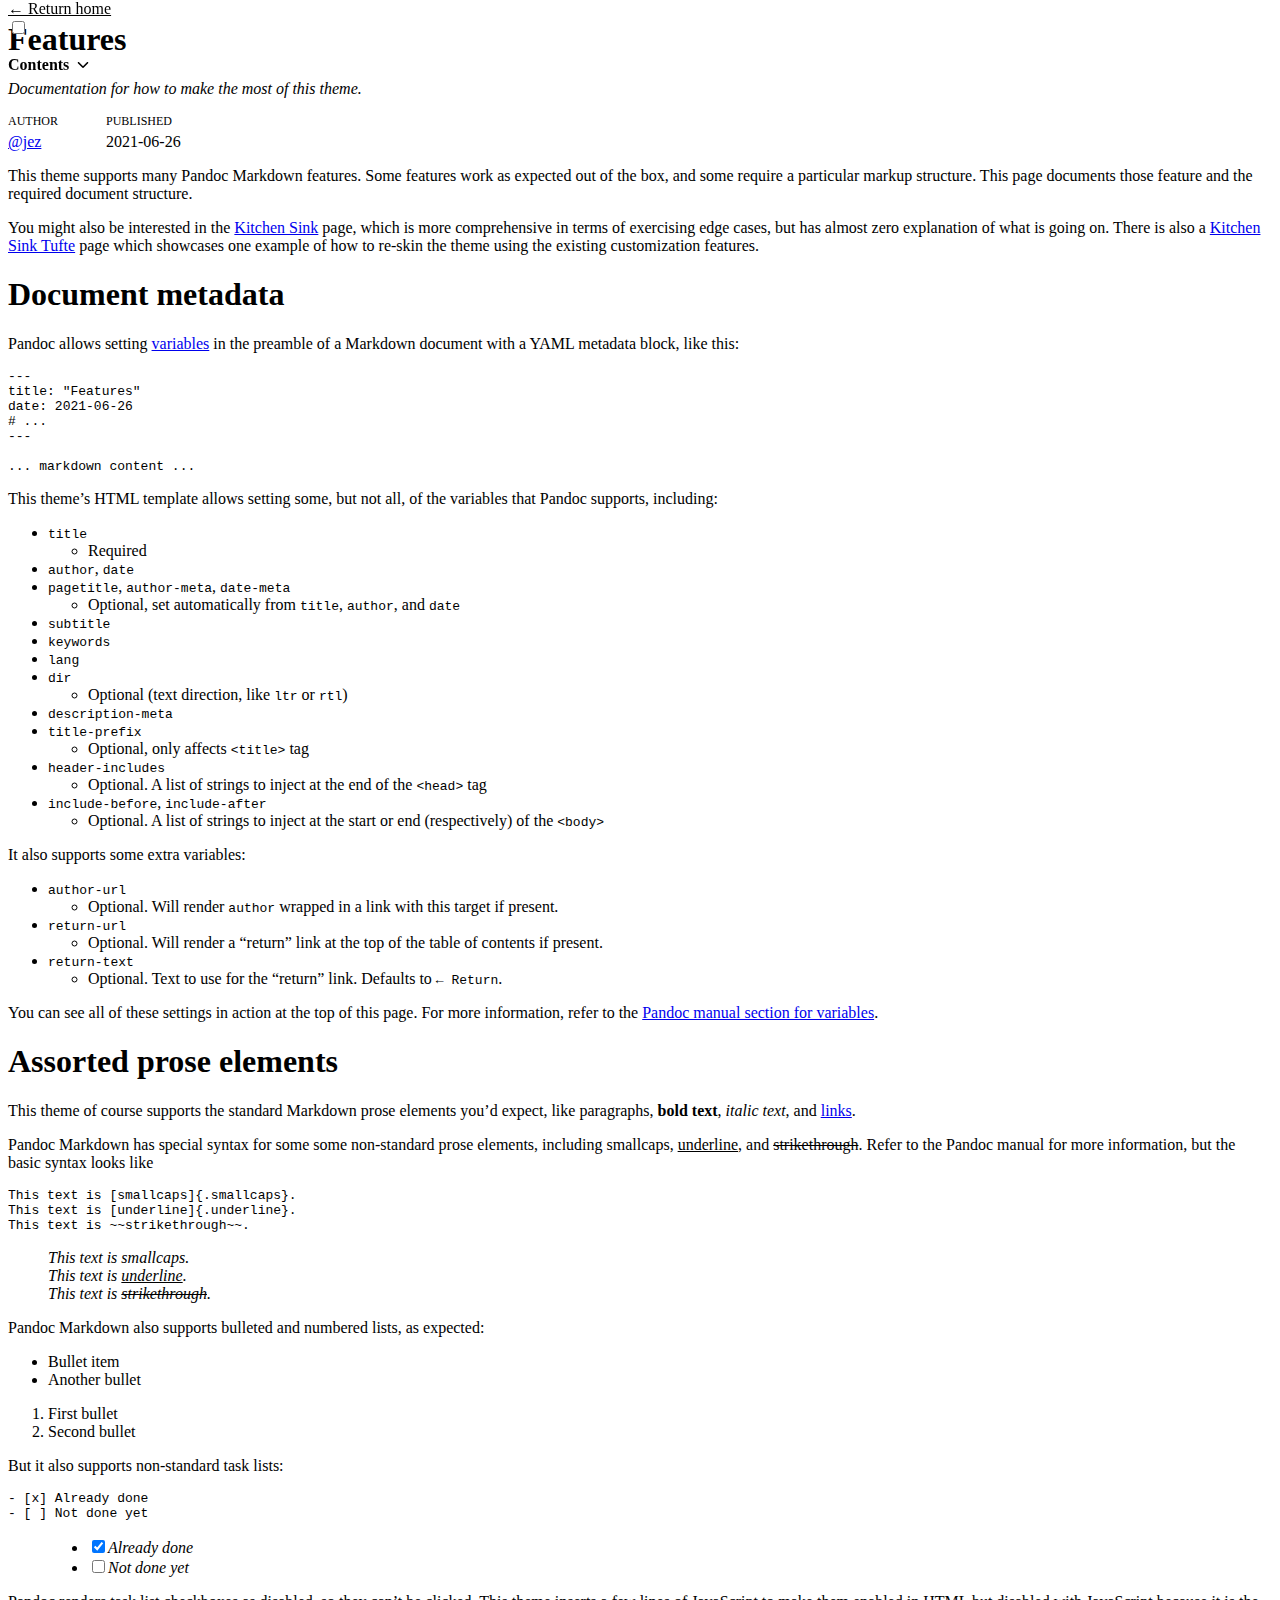
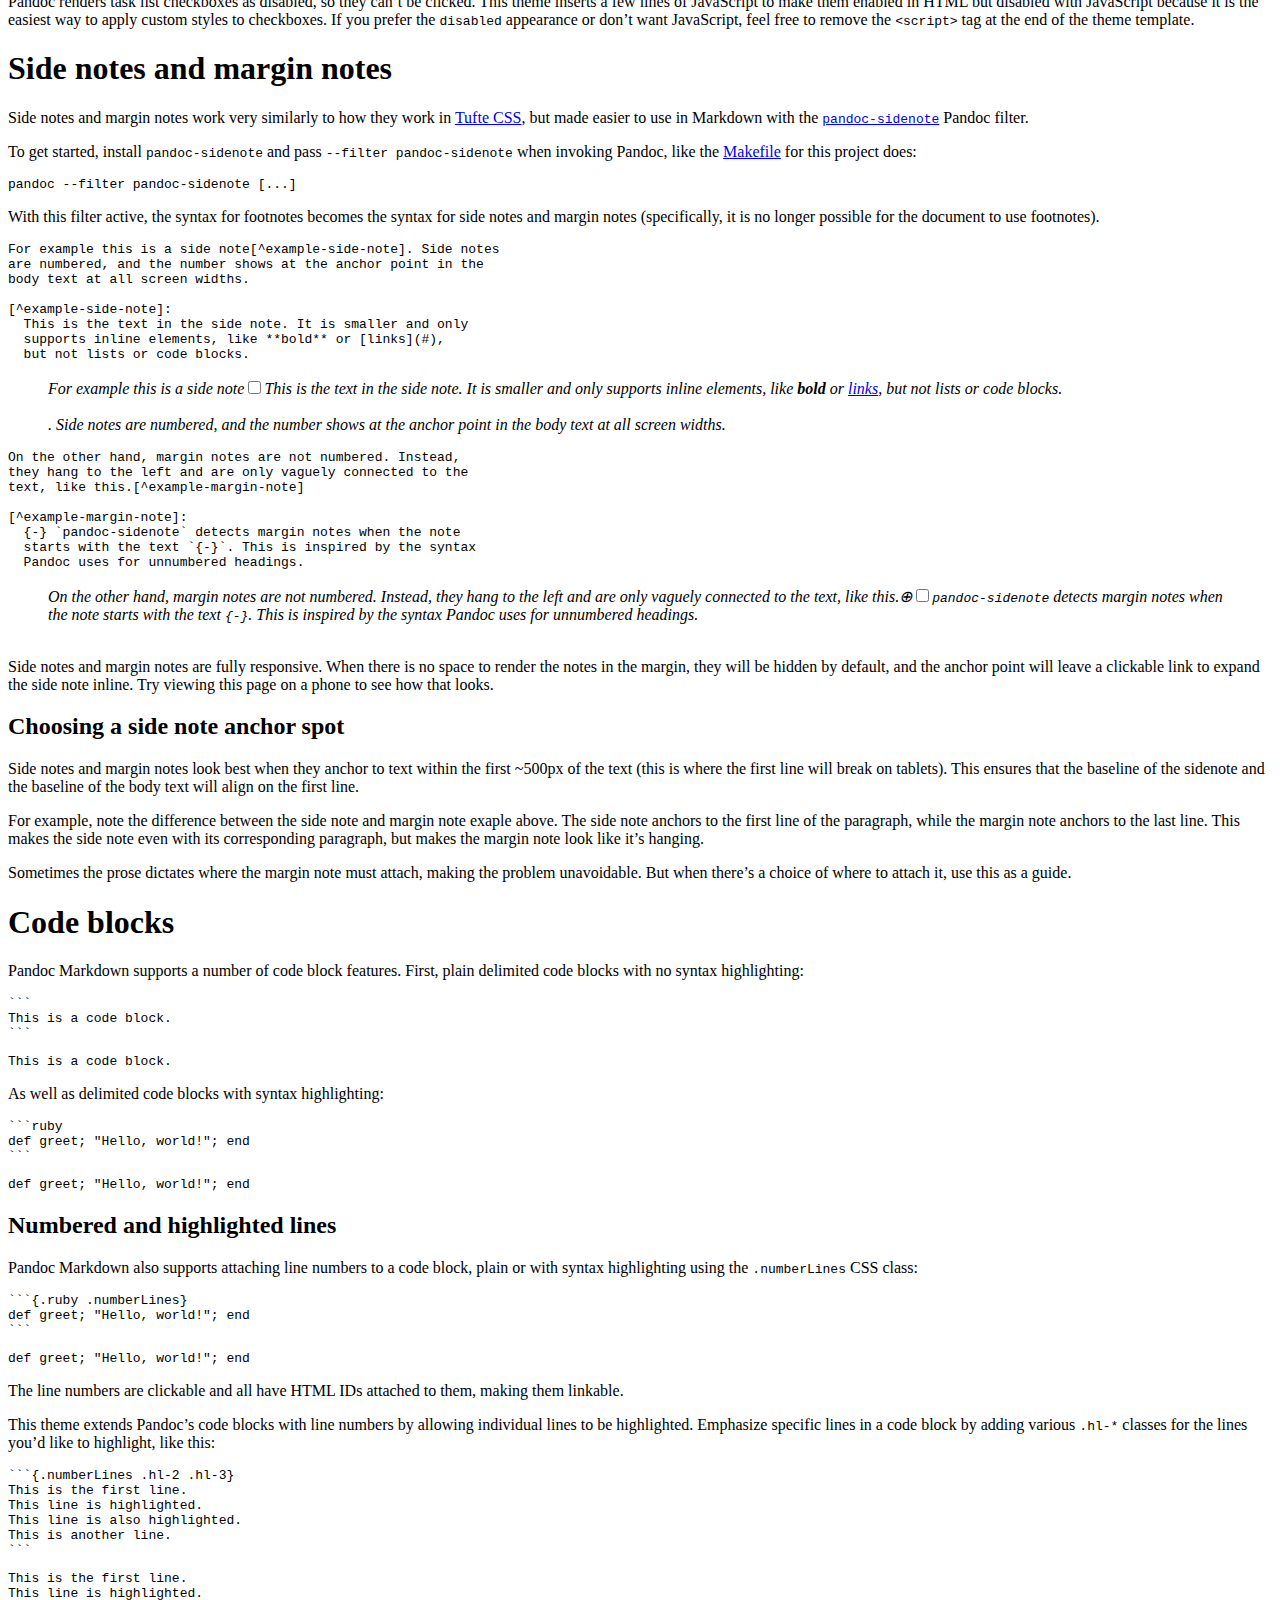
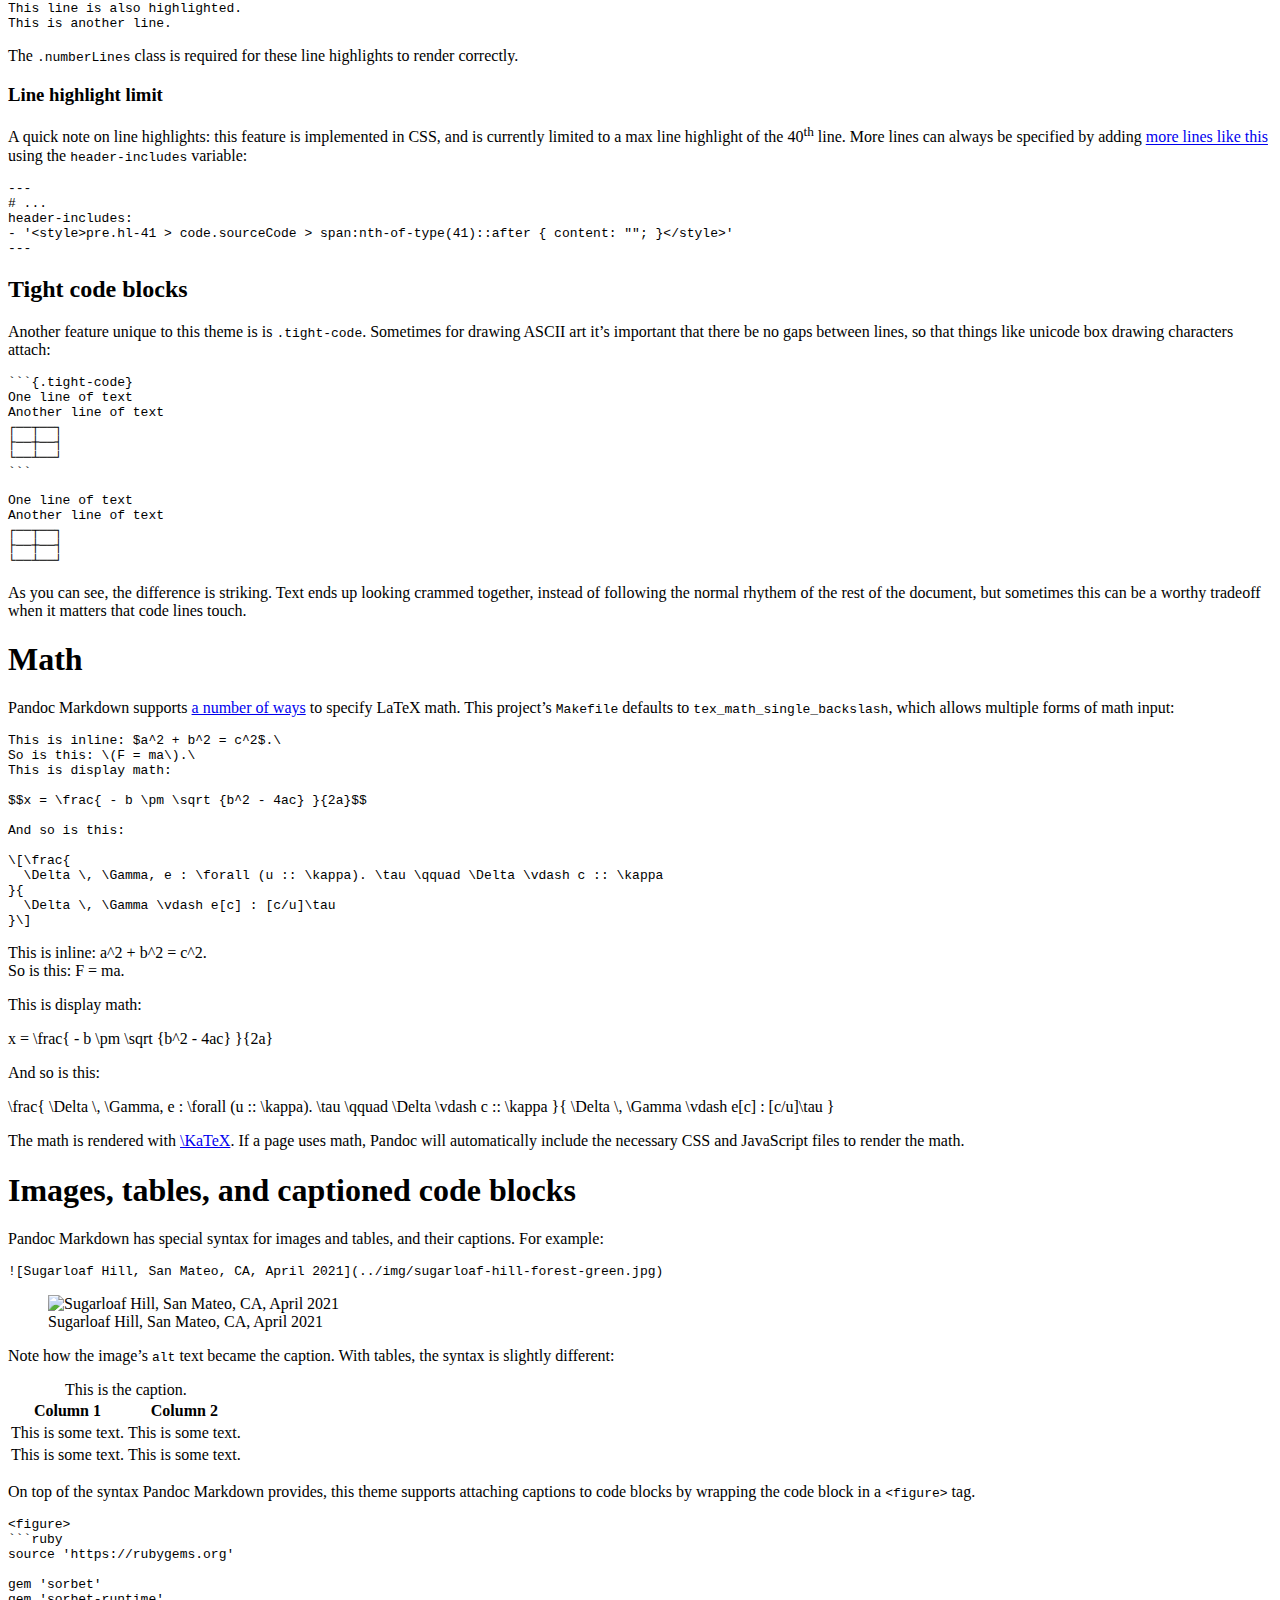
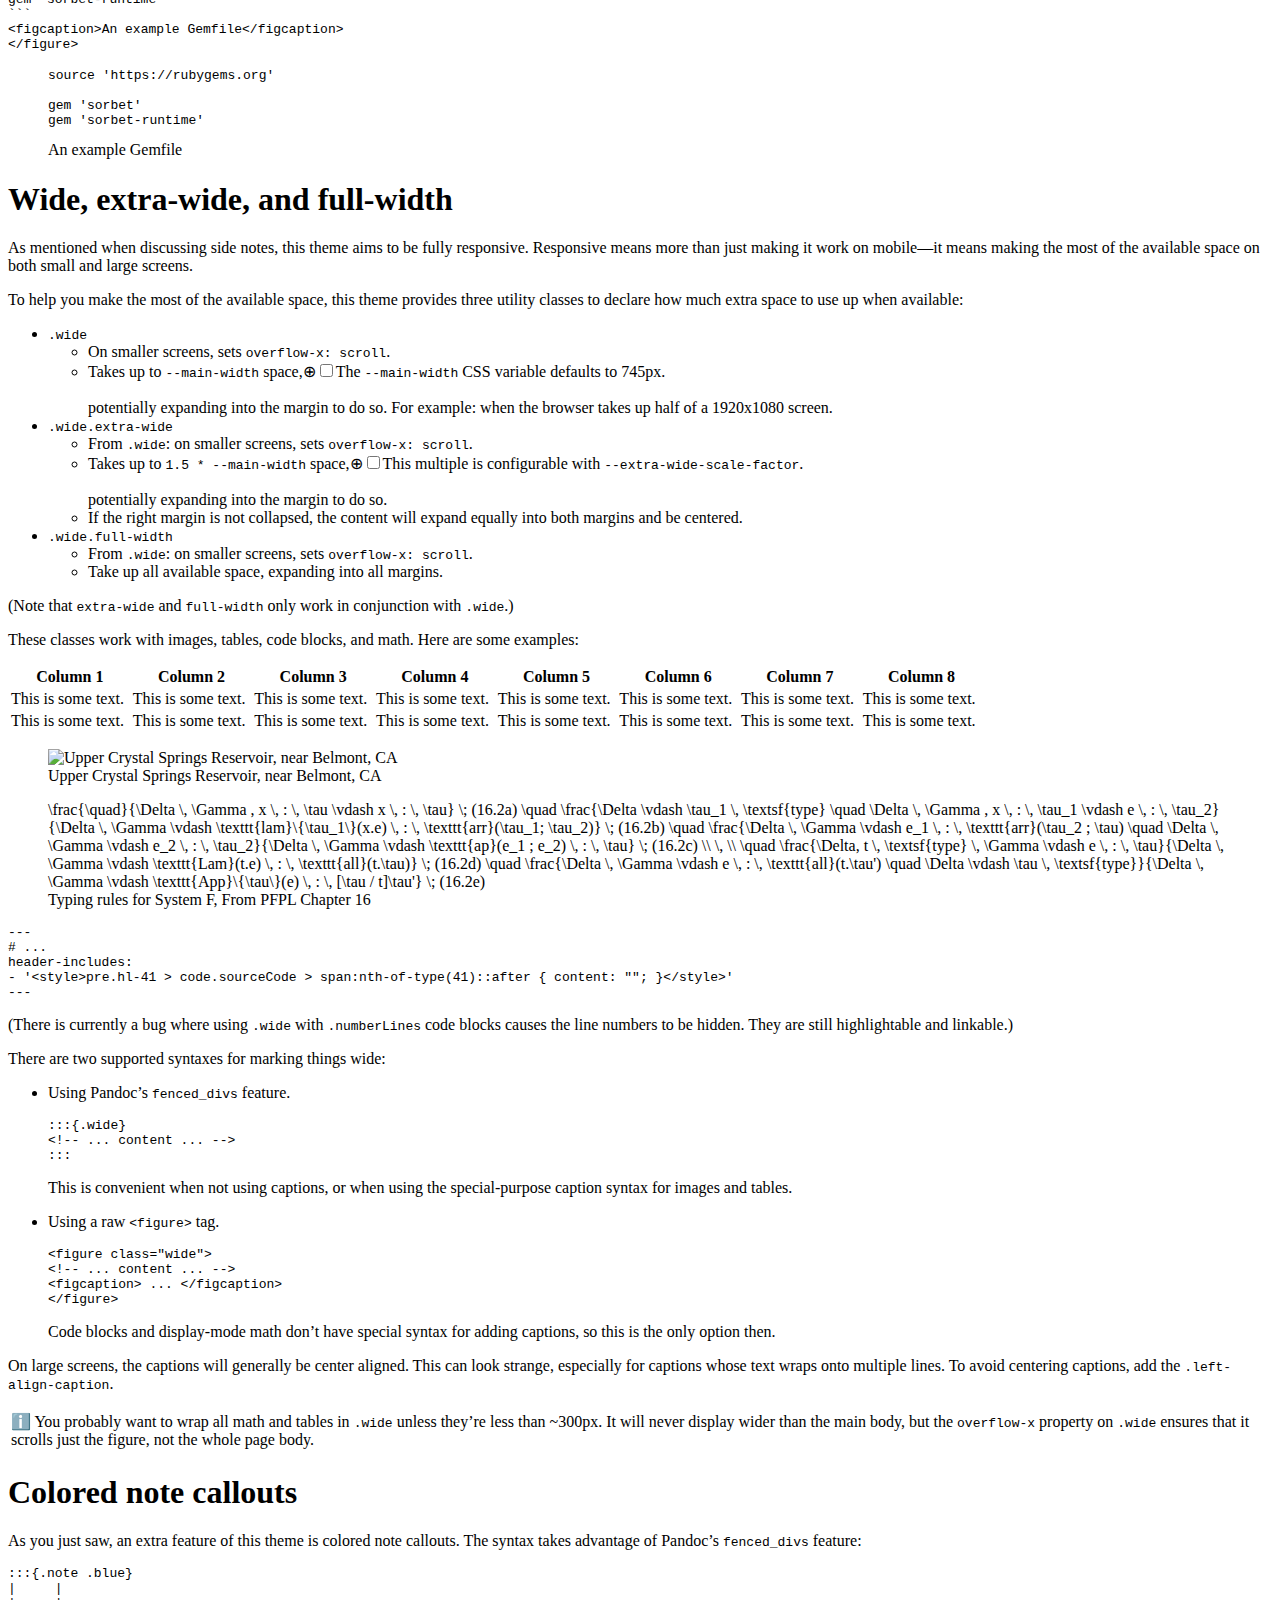
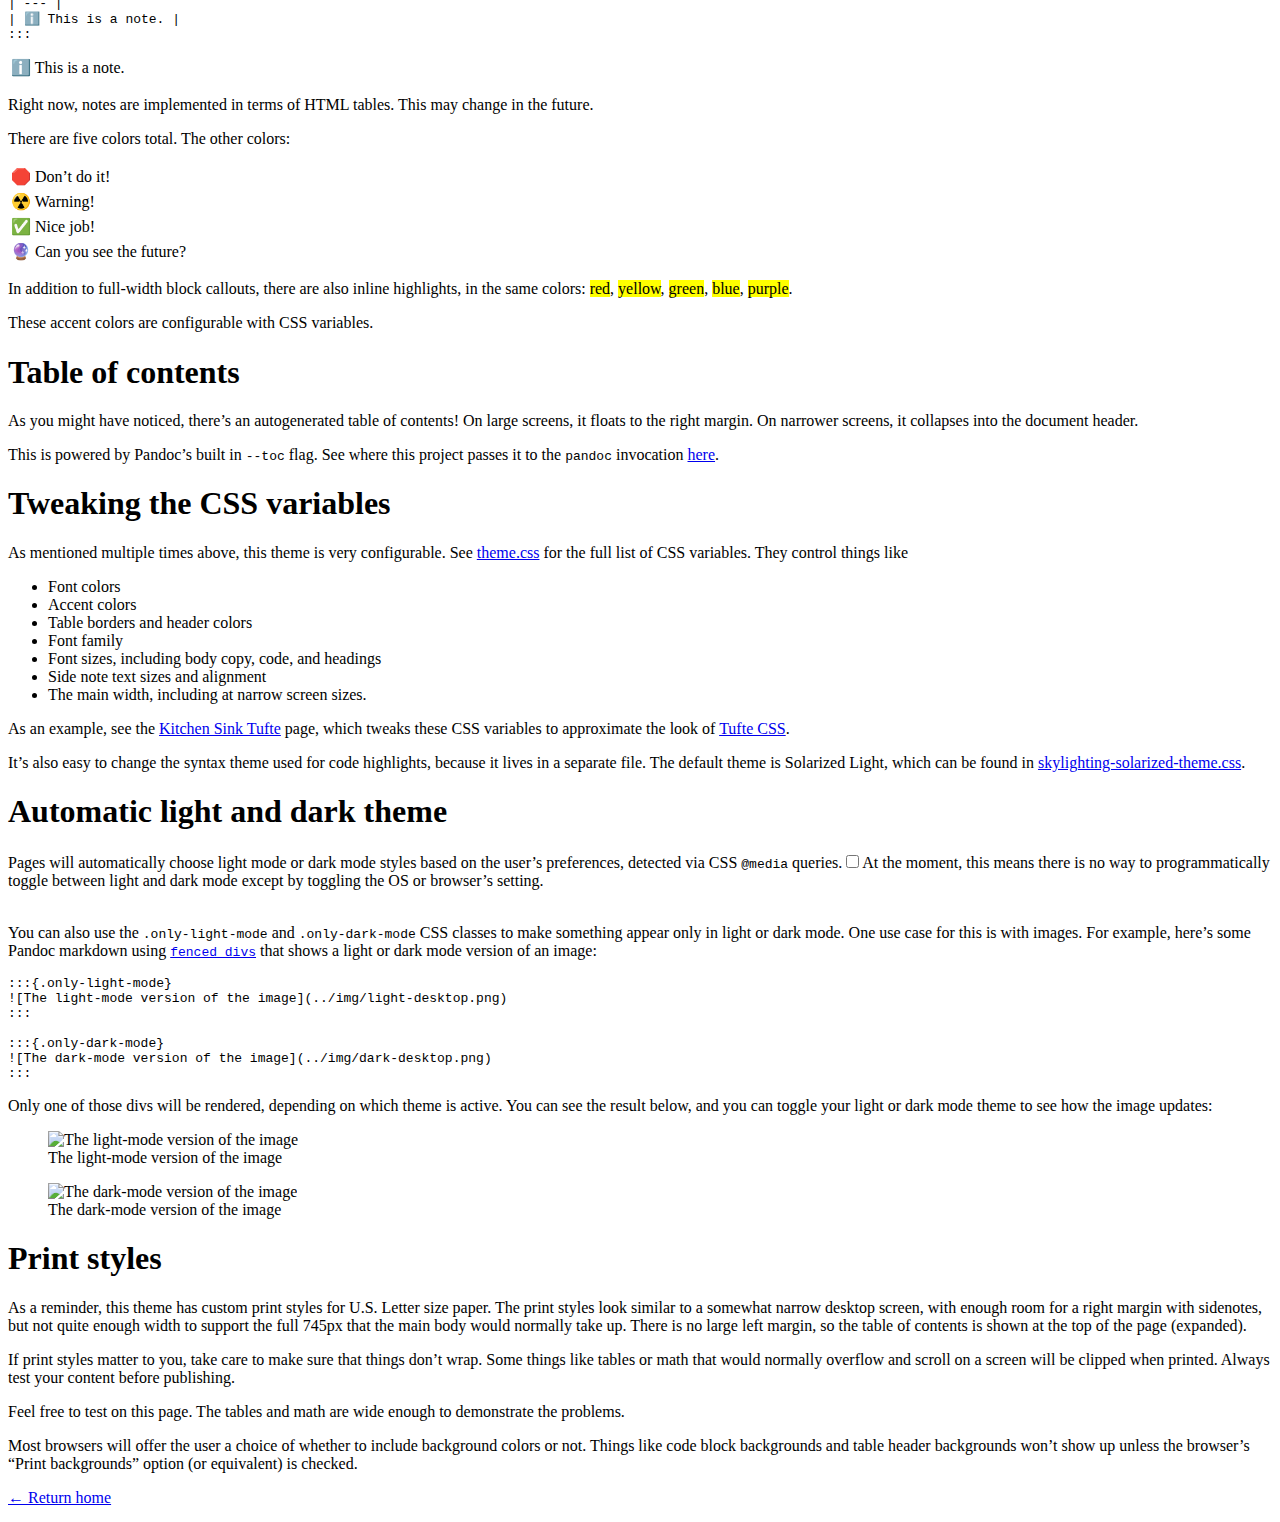
==== commit 8d19085c: "Add copyable headings, hide contents menu on mobile on scroll" ====
--- a/docs/features/index.html
+++ b/docs/features/index.html
@@ -46,18 +46,16 @@
 
 <nav id="TOC" role="doc-toc">
     <a href="..">← Return home</a><br>
-    <label for="contents">
-    <svg width="32" height="24" viewBox="0 0 40 30" xmlns="http://www.w3.org/2000/svg">
-      <g fill="currentColor">
-        <rect x="5" y="4" width="30" height="2" rx="1" ry="1" />
-        <rect x="5" y="13.5" width="30" height="2" rx="1" ry="1" />
-        <rect x="5" y="23" width="30" height="2" rx="1" ry="1" />
-      </g>
+    <input type="checkbox" id="contents">
+  <label for="contents">
+    <h4 id="toc-heading">
+    Contents
+    <svg id="toc-chevron" width="12" height="12" viewBox="0 0 12 12" fill="none" xmlns="http://www.w3.org/2000/svg">
+      <path d="M2.08926 3.16074C1.76382 2.83531 1.23618 2.83531 0.910744 3.16074C0.585307 3.48618 0.585307 4.01382 0.910744 4.33926L2.08926 3.16074ZM6 8.25L5.41074 8.83926C5.73618 9.16469 6.26382 9.16469 6.58926 8.83926L6 8.25ZM11.0893 4.33926C11.4147 4.01382 11.4147 3.48618 11.0893 3.16074C10.7638 2.83531 10.2362 2.83531 9.91074 3.16074L11.0893 4.33926ZM0.910744 4.33926L5.41074 8.83926L6.58926 7.66074L2.08926 3.16074L0.910744 4.33926ZM6.58926 8.83926L11.0893 4.33926L9.91074 3.16074L5.41074 7.66074L6.58926 8.83926Z" fill="currentColor"/>
     </svg>
+    </h4>
   </label>
-  <input type="checkbox" id="contents">
   <div id="toc-container">
-    <h4 id="toc-heading">Contents</h4>
     <ul>
     <li><a href="#document-metadata" id="toc-document-metadata">Document metadata</a></li>
     <li><a href="#assorted-prose-elements" id="toc-assorted-prose-elements">Assorted prose elements</a></li>
@@ -575,7 +573,111 @@
 </p>
 </footer>
 
-<script defer src="/scripts/toc-active.js"></script>
+<script>
+document.addEventListener("DOMContentLoaded", function () {
+    // Non-essential if user has JavaScript off. Just hides TOC button on scroll.
+    const nav = document.querySelector("nav");
+    let lastScrollTop = 0;
+    const min_diff_px = 32;
+    
+    function didScroll() {
+        const currentScrollTop = window.pageYOffset || document.documentElement.scrollTop;
+        if (currentScrollTop < lastScrollTop) {
+            nav.classList.add("scrolled-up");
+            nav.classList.remove("scrolled-down");
+            lastScrollTop = currentScrollTop;
+        } else if (currentScrollTop > lastScrollTop + min_diff_px) {
+            nav.classList.remove("scrolled-up");
+            nav.classList.add("scrolled-down");
+            lastScrollTop = currentScrollTop;
+        }
+    }
+
+    window.addEventListener("scroll", didScroll);
+});
+  
+document.addEventListener("DOMContentLoaded", function () {
+    const headings = document.querySelectorAll('main h1, main h2, main h3, main h4');
+
+    function handleIntersection(entries) {
+        //  IntersectionObserver's entries are ordered by their position in the DOM tree
+        const topmostEntry = entries.find(entry => entry.isIntersecting);
+        console.log(topmostEntry)
+        if (!topmostEntry) return;
+
+        const tocElementId = 'toc-' + topmostEntry.target.id;
+        const tocElement = document.getElementById(tocElementId);
+        if (!tocElement) return;
+
+        const otherTocElements = document.querySelectorAll('.active');
+        otherTocElements.forEach(el => el.classList.remove('active'));
+        tocElement.classList.add('active');
+    }
+
+    // root: null -> entire browser viewport
+    const options = {
+        root: null,
+        rootMargin: '0px',
+        threshold: 0.8
+    };
+    const observer = new IntersectionObserver(handleIntersection, options);
+
+    headings.forEach(heading => {
+        observer.observe(heading);
+    });
+
+    // Manually trigger the IntersectionObserver callback for the initial state
+    const initialEntries = Array.from(headings).map(heading => ({
+        isIntersecting: heading.getBoundingClientRect().top < window.innerHeight && heading.getBoundingClientRect().bottom > 0,
+        target: heading
+    }));
+    handleIntersection(initialEntries);
+});
+document.addEventListener('DOMContentLoaded', function() {
+    const nav_anchors = document.querySelectorAll('nav a');
+    const contents_checkbox = document.getElementById('contents');
+  
+    nav_anchors.forEach(anchor => {
+      anchor.addEventListener('click', function(event) {
+        // Do not stop normal functionality of the anchor tag
+        // event.preventDefault();
+  
+        // Uncheck the input with id "contents"
+        if (contents_checkbox && contents_checkbox.type === 'checkbox') {
+          contents_checkbox.checked = false;
+        }
+      });
+    });
+  });
+  
+/* JavaScript */
+document.addEventListener('DOMContentLoaded', function() {
+  const headings = document.querySelectorAll('main h1[id], h2[id], h3[id], h4[id], h5[id], h6[id]');
+
+  headings.forEach(heading => {
+    heading.addEventListener('click', function(event) {
+      const target = event.target;
+
+      // Check if the target is the heading itself or the paperclip icon
+      if (target.tagName.toLowerCase().startsWith('h') && target.hasAttribute('id')) {
+        const headingId = target.getAttribute('id');
+        const url = new URL(window.location.href);
+        url.hash = headingId;
+
+        // Copy the URL with the heading ID to the clipboard
+        navigator.clipboard.writeText(url.toString()).then(
+          function() {
+            console.log('Heading URL copied to clipboard:', url.toString());
+          },
+          function(err) {
+            console.error('Failed to copy the heading URL:', err);
+          }
+        );
+      }
+    });
+  });
+});
+</script>
 
 </body>
 </html>
--- a/docs/css/theme-additions.css
+++ b/docs/css/theme-additions.css
@@ -91,7 +91,10 @@
 
 #toc-heading {
   width: 100%;
-  font-style: italic;
+  display: flex;
+  gap: .5em;
+  align-items: center;
+  /* font-style: italic; */
   /* border-bottom: 1px solid var(--color-border); */
   margin-bottom: .5em;
 }
@@ -106,24 +109,46 @@
 
 /* Collapsed styles */
 @media screen and (max-width: calc(745px + 2 *(52px + 206px + 52px) - 2px)) {
+  
+  #toc-heading {
+    margin-bottom: 0;
+  }
 
   nav#TOC > #toc-container {
     display: none;
   }
 
-  nav#TOC > input:checked + #toc-container {
+  nav#TOC > input:checked ~ #toc-container {
     display: block;
+  }
+
+  nav#TOC #toc-chevron {
+    transition: transform .1s;
+  }
+
+  nav#TOC > input:checked ~ label #toc-chevron {
+    transform: rotate(180deg);
   }
   
   nav#TOC {
     z-index: 1000;
     position: fixed;
     margin: 0;
-    padding: .5em;
+    padding: .5rem var(--line-height);
     top: 0;
-    width: max-content;
+    transition: .1s top;
+    max-width: unset;
+    width: 100%;
     background-color: var(--background-color);
-    border: 1px solid var(--color-border);
+    border-left: none;
+    border-bottom: 1px solid var(--color-border);
+  }
+
+  nav#TOC.scrolled-down{
+    top: -50px;
+  }
+  nav#TOC.scrolled-up{
+    top: 0;
   }
 
   nav#TOC label {
@@ -161,6 +186,7 @@
     text-decoration: none;
     color: var(--color-link);
   }
+
 }
 
 /* Active TOC */
@@ -174,4 +200,29 @@
   position: relative;
   top: .125em;
   margin-left: .5em;
-}+}
+
+
+/* Copyable heading ids */
+
+main h1[id]:hover,
+main h2[id]:hover,
+main h3[id]:hover,
+main h4[id]:hover,
+main h5[id]:hover,
+main h6[id]:hover {
+  position: relative;
+  cursor: pointer;
+}
+
+main h1[id]:hover::before,
+main h2[id]:hover::before,
+main h3[id]:hover::before,
+main h4[id]:hover::before,
+main h5[id]:hover::before,
+main h6[id]:hover::before {
+  content: '📎';
+  font-size: .75rem;
+  position: absolute;
+  left: -1.25rem;
+}
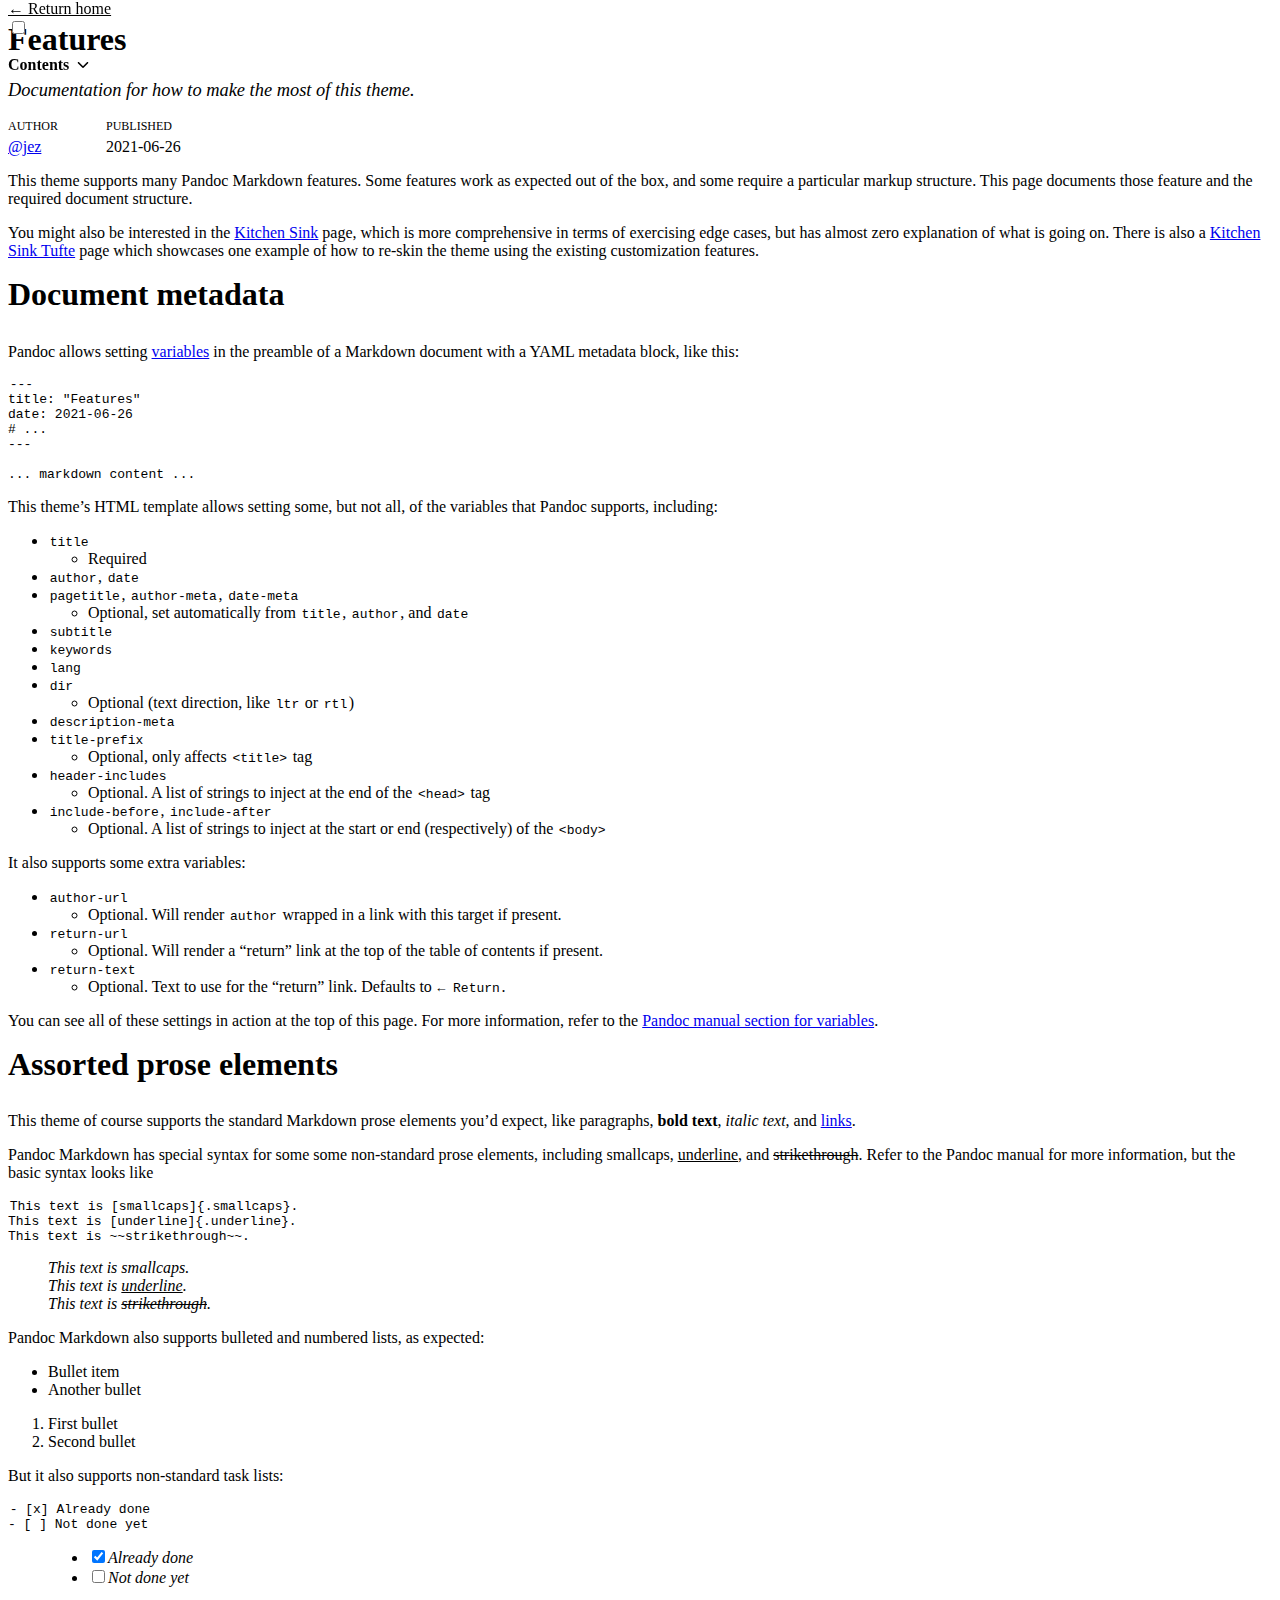
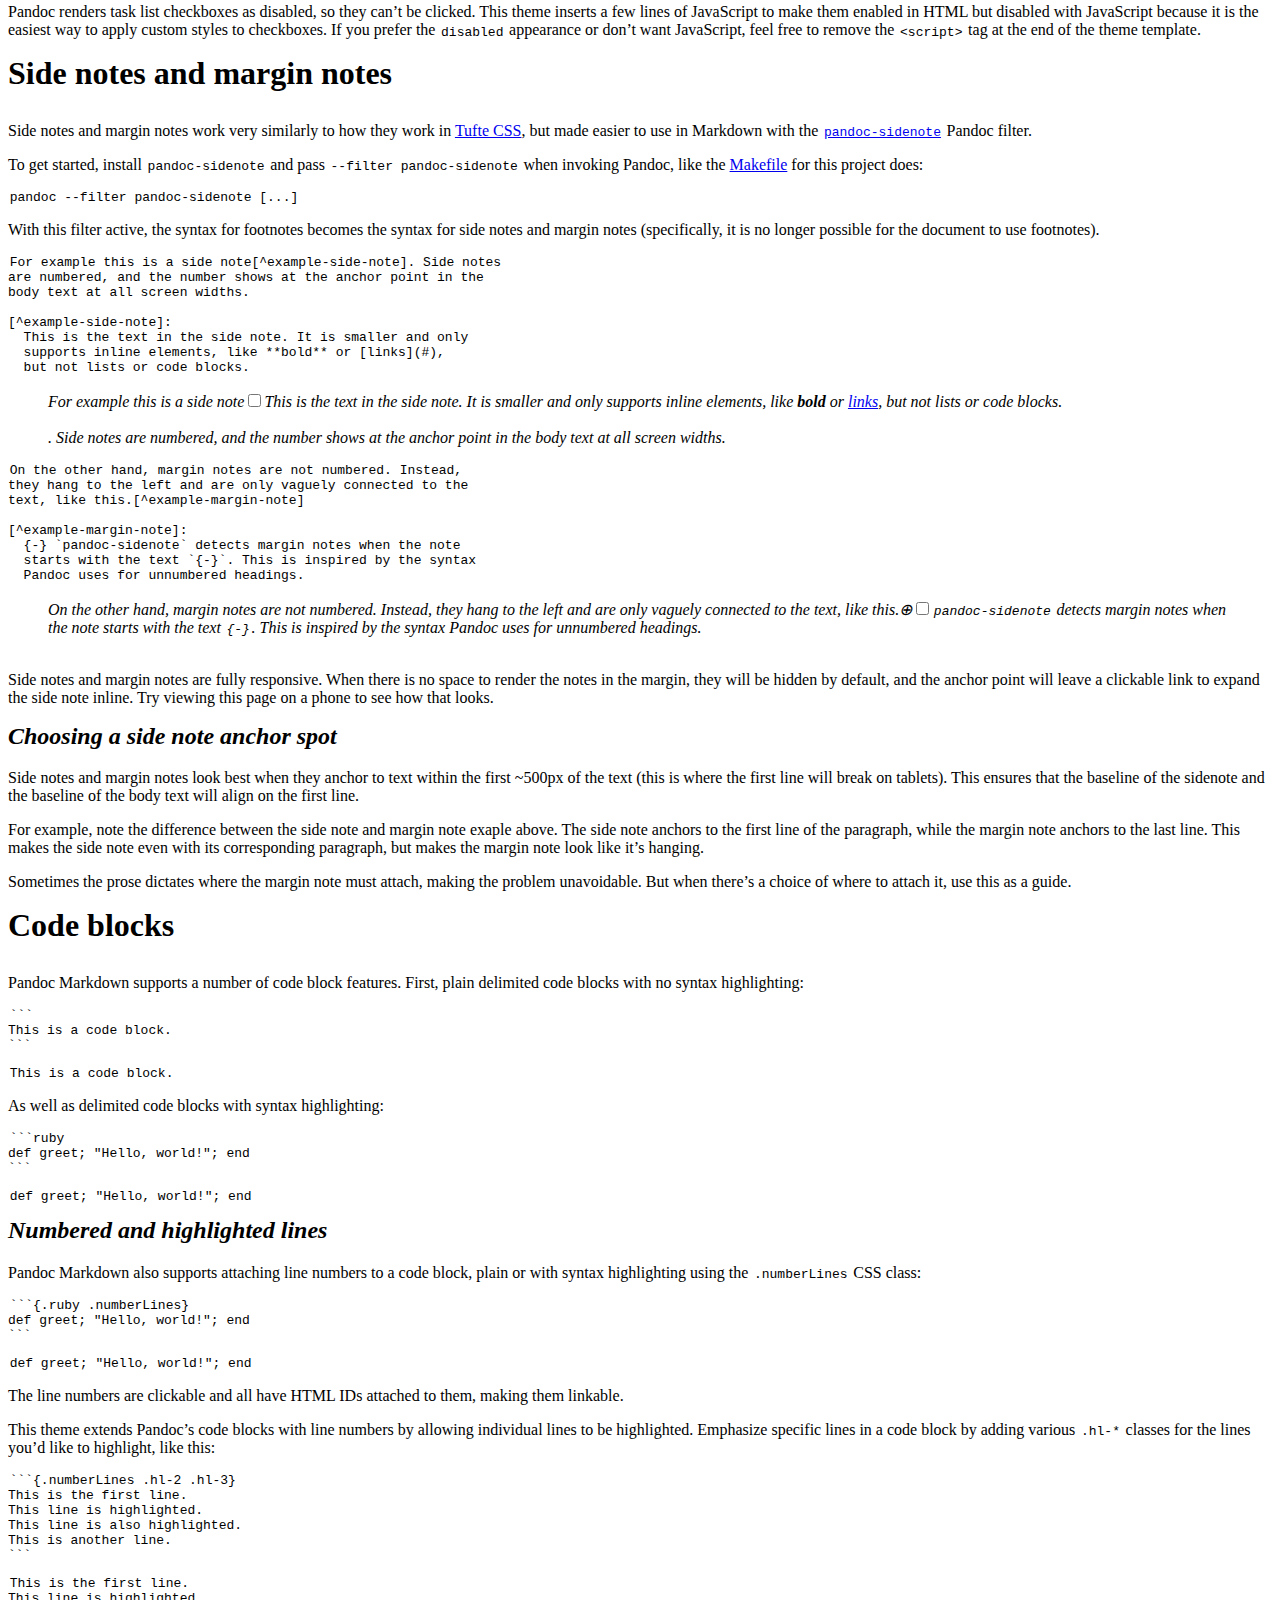
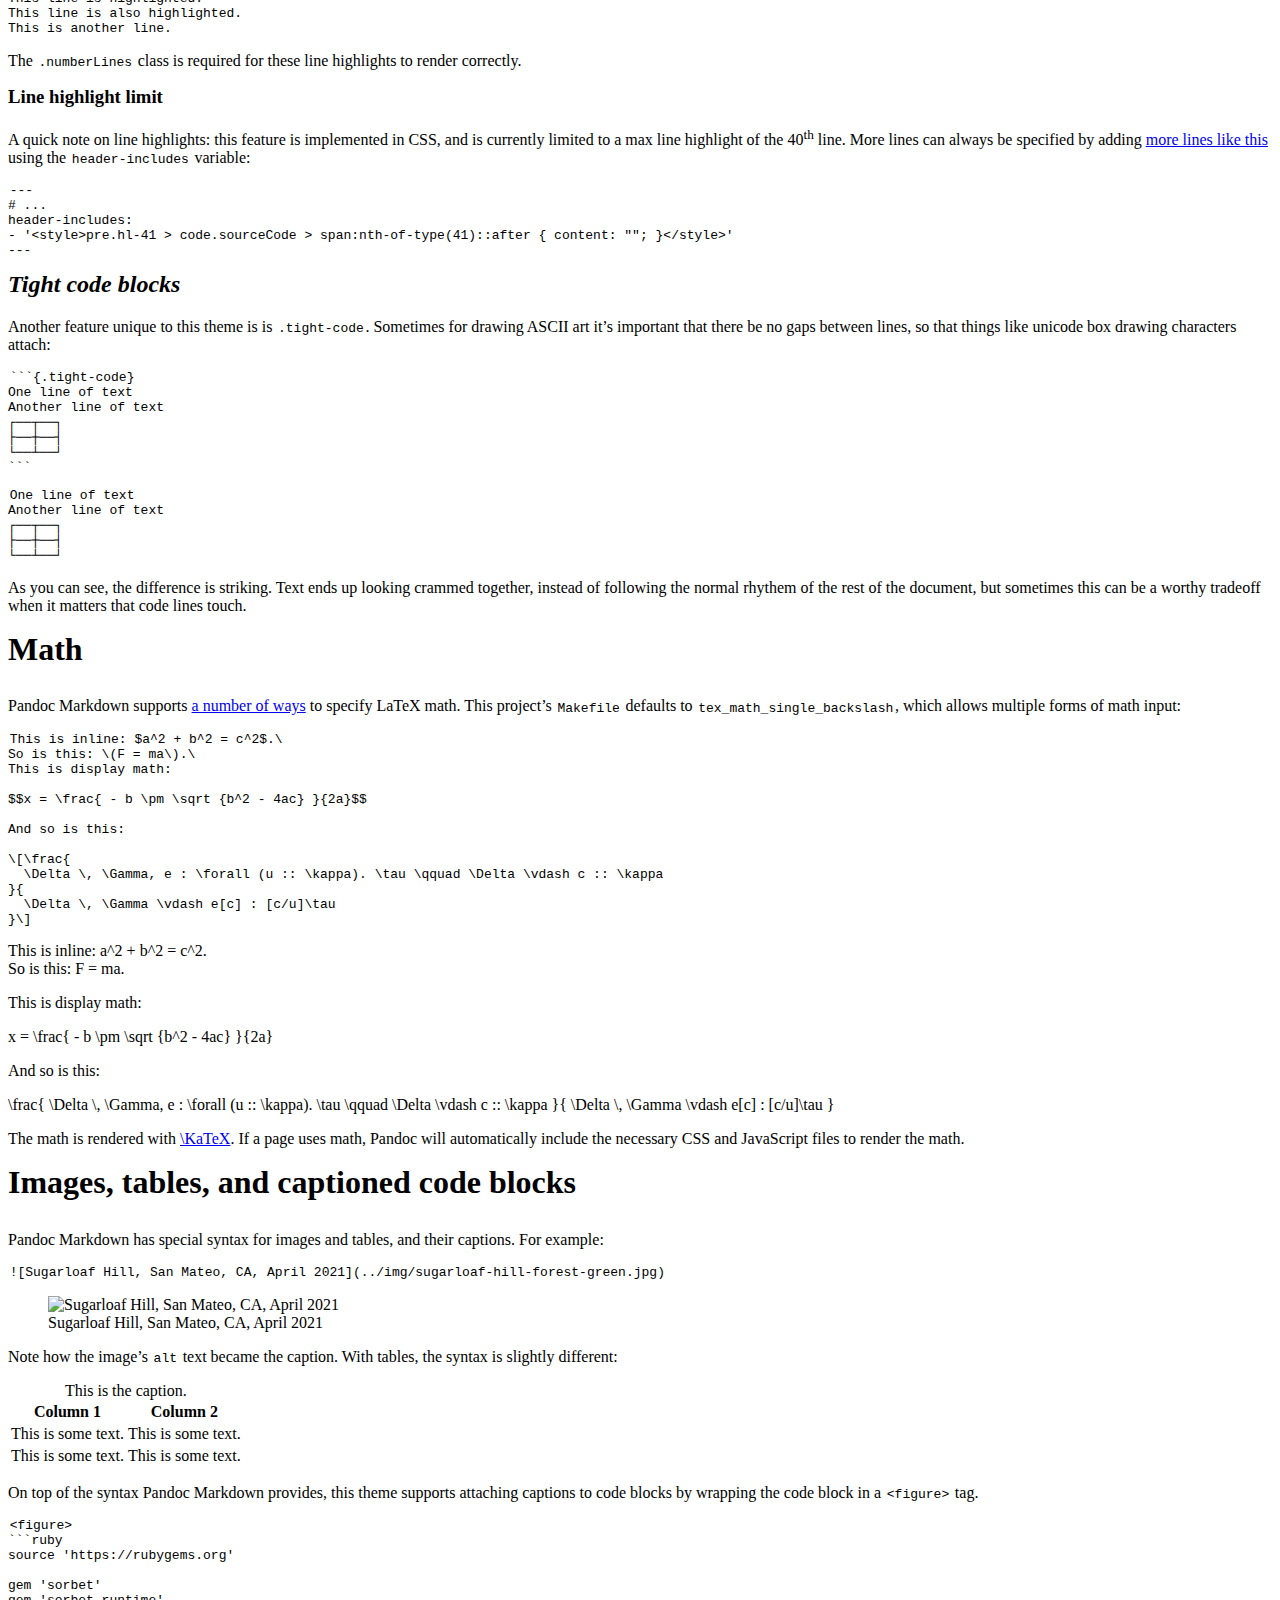
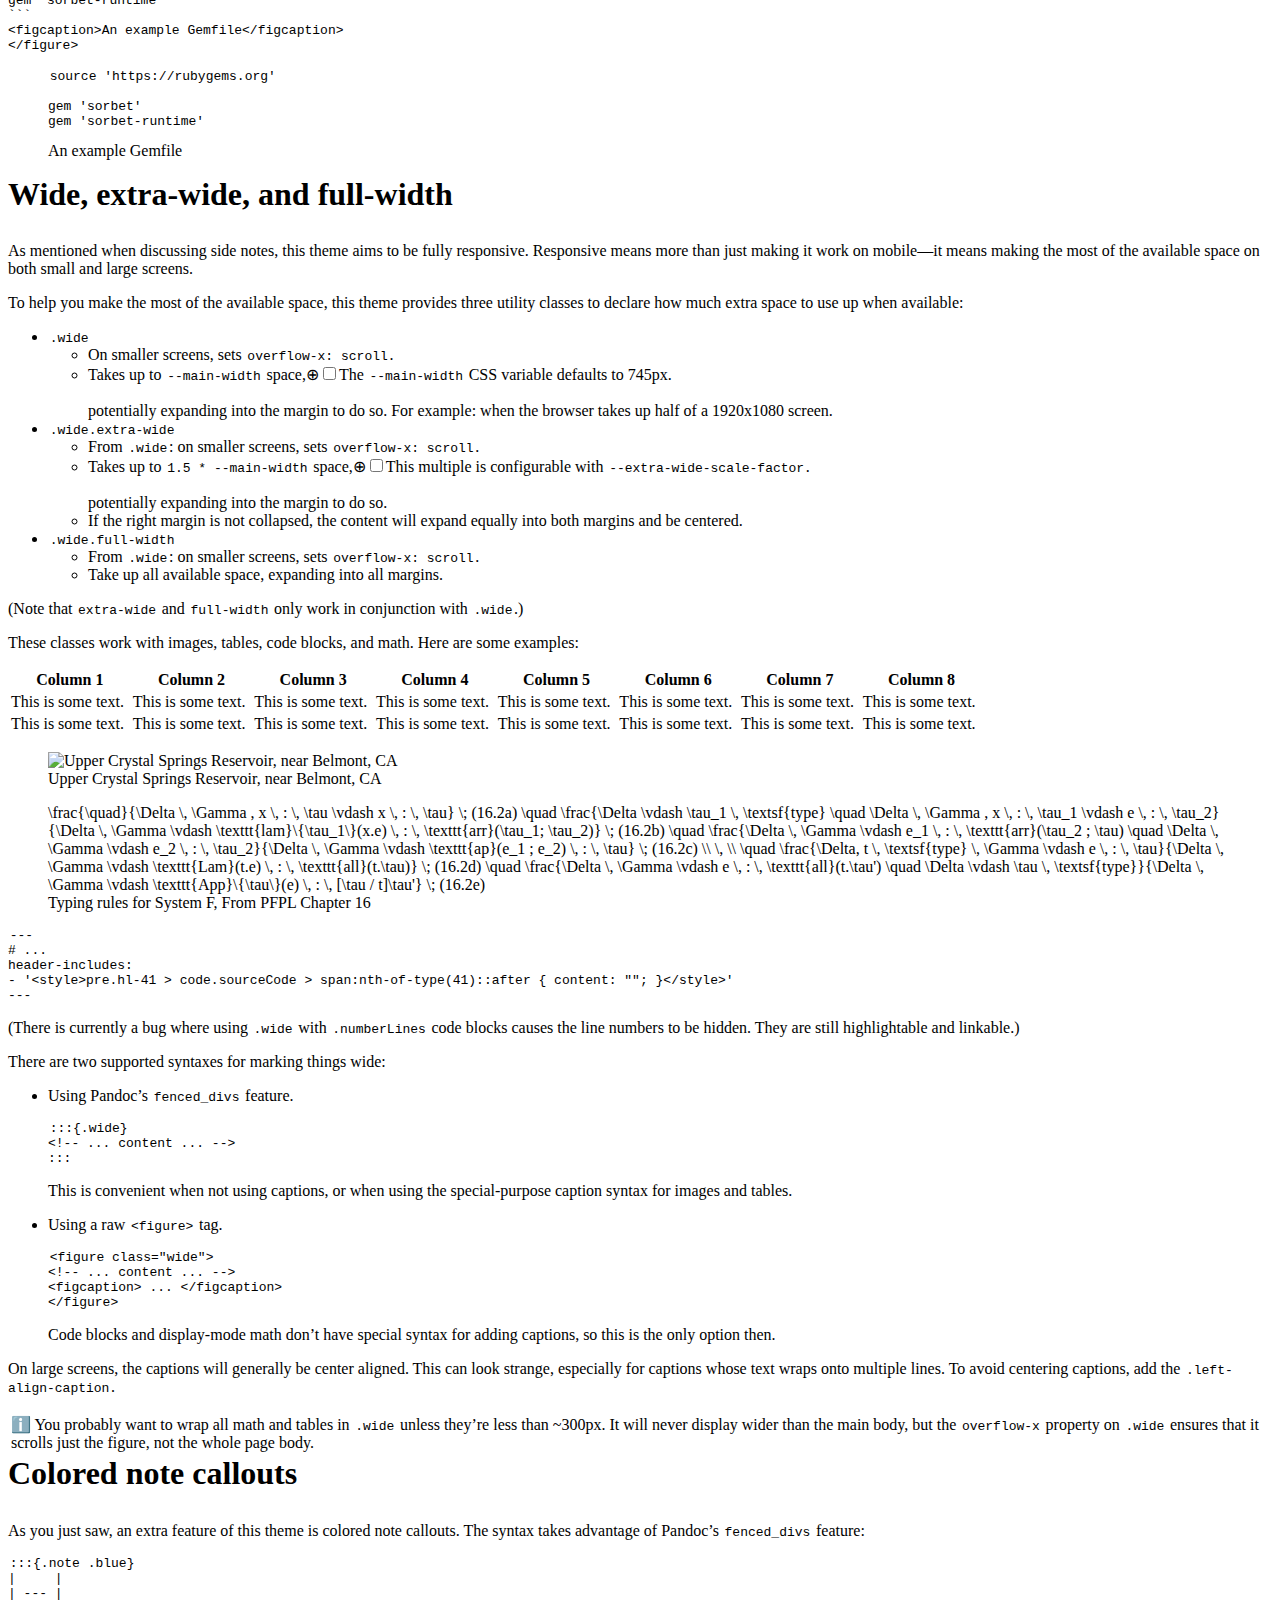
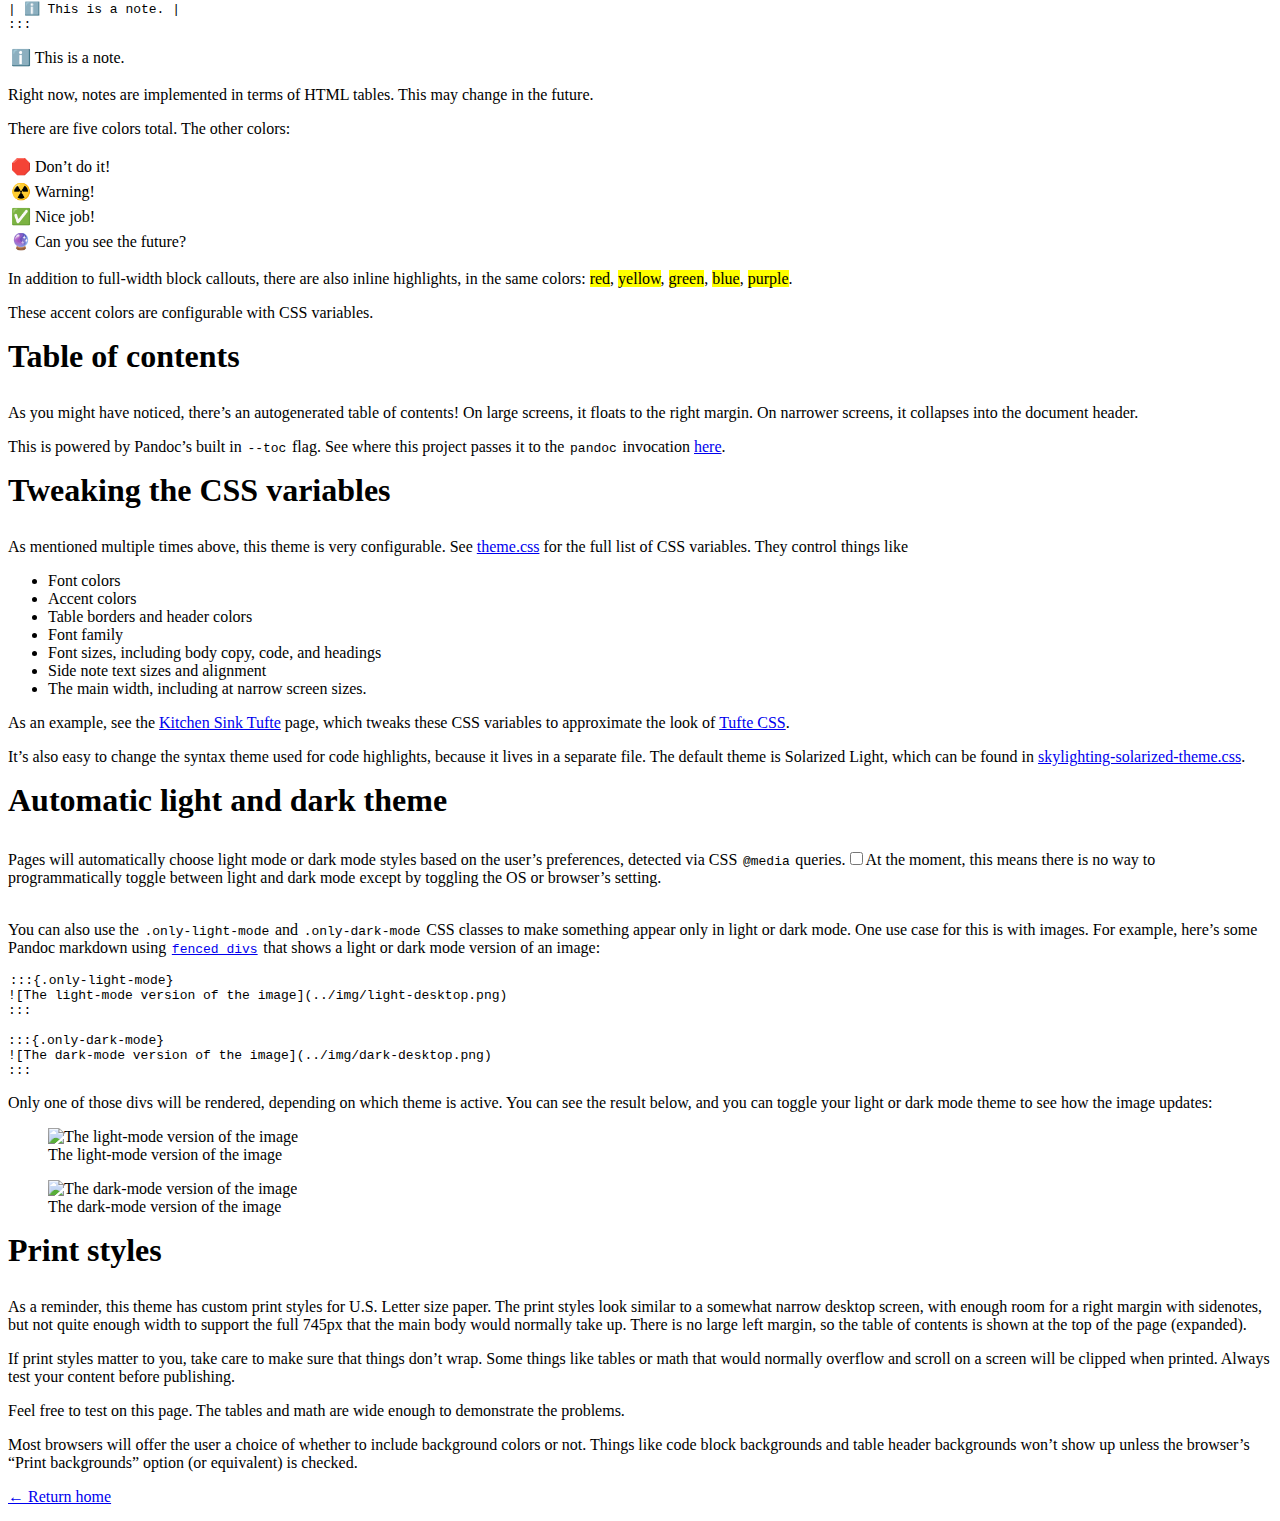
==== commit 56c2191f: "Initial training-data doc" ====
--- a/docs/features/index.html
+++ b/docs/features/index.html
@@ -49,38 +49,36 @@
     <input type="checkbox" id="contents">
   <label for="contents">
     <h4 id="toc-heading">
-    Contents
-    <svg id="toc-chevron" width="12" height="12" viewBox="0 0 12 12" fill="none" xmlns="http://www.w3.org/2000/svg">
-      <path d="M2.08926 3.16074C1.76382 2.83531 1.23618 2.83531 0.910744 3.16074C0.585307 3.48618 0.585307 4.01382 0.910744 4.33926L2.08926 3.16074ZM6 8.25L5.41074 8.83926C5.73618 9.16469 6.26382 9.16469 6.58926 8.83926L6 8.25ZM11.0893 4.33926C11.4147 4.01382 11.4147 3.48618 11.0893 3.16074C10.7638 2.83531 10.2362 2.83531 9.91074 3.16074L11.0893 4.33926ZM0.910744 4.33926L5.41074 8.83926L6.58926 7.66074L2.08926 3.16074L0.910744 4.33926ZM6.58926 8.83926L11.0893 4.33926L9.91074 3.16074L5.41074 7.66074L6.58926 8.83926Z" fill="currentColor"/>
-    </svg>
+      Contents
+      <svg id="toc-chevron" width="12" height="12" viewBox="0 0 12 12" fill="none" xmlns="http://www.w3.org/2000/svg">
+        <path d="M2.08926 3.16074C1.76382 2.83531 1.23618 2.83531 0.910744 3.16074C0.585307 3.48618 0.585307 4.01382 0.910744 4.33926L2.08926 3.16074ZM6 8.25L5.41074 8.83926C5.73618 9.16469 6.26382 9.16469 6.58926 8.83926L6 8.25ZM11.0893 4.33926C11.4147 4.01382 11.4147 3.48618 11.0893 3.16074C10.7638 2.83531 10.2362 2.83531 9.91074 3.16074L11.0893 4.33926ZM0.910744 4.33926L5.41074 8.83926L6.58926 7.66074L2.08926 3.16074L0.910744 4.33926ZM6.58926 8.83926L11.0893 4.33926L9.91074 3.16074L5.41074 7.66074L6.58926 8.83926Z" fill="currentColor"/>
+      </svg>
     </h4>
   </label>
-  <div id="toc-container">
-    <ul>
-    <li><a href="#document-metadata" id="toc-document-metadata">Document metadata</a></li>
-    <li><a href="#assorted-prose-elements" id="toc-assorted-prose-elements">Assorted prose elements</a></li>
-    <li><a href="#side-notes-and-margin-notes" id="toc-side-notes-and-margin-notes">Side notes and margin notes</a>
-    <ul>
-    <li><a href="#choosing-a-side-note-anchor-spot" id="toc-choosing-a-side-note-anchor-spot">Choosing a side note anchor spot</a></li>
-    </ul></li>
-    <li><a href="#code-blocks" id="toc-code-blocks">Code blocks</a>
-    <ul>
-    <li><a href="#numbered-and-highlighted-lines" id="toc-numbered-and-highlighted-lines">Numbered and highlighted lines</a>
-    <ul>
-    <li><a href="#line-highlight-limit" id="toc-line-highlight-limit">Line highlight limit</a></li>
-    </ul></li>
-    <li><a href="#tight-code-blocks" id="toc-tight-code-blocks">Tight code blocks</a></li>
-    </ul></li>
-    <li><a href="#math" id="toc-math">Math</a></li>
-    <li><a href="#images-tables-and-captioned-code-blocks" id="toc-images-tables-and-captioned-code-blocks">Images, tables, and captioned code blocks</a></li>
-    <li><a href="#wide-extra-wide-and-full-width" id="toc-wide-extra-wide-and-full-width">Wide, extra-wide, and full-width</a></li>
-    <li><a href="#colored-note-callouts" id="toc-colored-note-callouts">Colored note callouts</a></li>
-    <li><a href="#table-of-contents" id="toc-table-of-contents">Table of contents</a></li>
-    <li><a href="#tweaking-the-css-variables" id="toc-tweaking-the-css-variables">Tweaking the CSS variables</a></li>
-    <li><a href="#automatic-light-and-dark-theme" id="toc-automatic-light-and-dark-theme">Automatic light and dark theme</a></li>
-    <li><a href="#print-styles" id="toc-print-styles">Print styles</a></li>
-    </ul>
-  </div>
+  <ul>
+  <li><a href="#document-metadata" id="toc-document-metadata">Document metadata</a></li>
+  <li><a href="#assorted-prose-elements" id="toc-assorted-prose-elements">Assorted prose elements</a></li>
+  <li><a href="#side-notes-and-margin-notes" id="toc-side-notes-and-margin-notes">Side notes and margin notes</a>
+  <ul>
+  <li><a href="#choosing-a-side-note-anchor-spot" id="toc-choosing-a-side-note-anchor-spot">Choosing a side note anchor spot</a></li>
+  </ul></li>
+  <li><a href="#code-blocks" id="toc-code-blocks">Code blocks</a>
+  <ul>
+  <li><a href="#numbered-and-highlighted-lines" id="toc-numbered-and-highlighted-lines">Numbered and highlighted lines</a>
+  <ul>
+  <li><a href="#line-highlight-limit" id="toc-line-highlight-limit">Line highlight limit</a></li>
+  </ul></li>
+  <li><a href="#tight-code-blocks" id="toc-tight-code-blocks">Tight code blocks</a></li>
+  </ul></li>
+  <li><a href="#math" id="toc-math">Math</a></li>
+  <li><a href="#images-tables-and-captioned-code-blocks" id="toc-images-tables-and-captioned-code-blocks">Images, tables, and captioned code blocks</a></li>
+  <li><a href="#wide-extra-wide-and-full-width" id="toc-wide-extra-wide-and-full-width">Wide, extra-wide, and full-width</a></li>
+  <li><a href="#colored-note-callouts" id="toc-colored-note-callouts">Colored note callouts</a></li>
+  <li><a href="#table-of-contents" id="toc-table-of-contents">Table of contents</a></li>
+  <li><a href="#tweaking-the-css-variables" id="toc-tweaking-the-css-variables">Tweaking the CSS variables</a></li>
+  <li><a href="#automatic-light-and-dark-theme" id="toc-automatic-light-and-dark-theme">Automatic light and dark theme</a></li>
+  <li><a href="#print-styles" id="toc-print-styles">Print styles</a></li>
+  </ul>
 </nav>
 
 <main id="main">
@@ -650,29 +648,39 @@
     });
   });
   
-/* JavaScript */
-document.addEventListener('DOMContentLoaded', function() {
-  const headings = document.querySelectorAll('main h1[id], h2[id], h3[id], h4[id], h5[id], h6[id]');
+document.addEventListener('DOMContentLoaded', () => {
+  const headings = document.querySelectorAll('main h1[id], main h2[id], main h3[id], main h4[id], main h5[id], main h6[id]');
 
   headings.forEach(heading => {
-    heading.addEventListener('click', function(event) {
+    heading.addEventListener('click', event => {
       const target = event.target;
 
-      // Check if the target is the heading itself or the paperclip icon
       if (target.tagName.toLowerCase().startsWith('h') && target.hasAttribute('id')) {
         const headingId = target.getAttribute('id');
         const url = new URL(window.location.href);
         url.hash = headingId;
 
-        // Copy the URL with the heading ID to the clipboard
-        navigator.clipboard.writeText(url.toString()).then(
-          function() {
+        navigator.clipboard.writeText(url.toString())
+          .then(() => {
             console.log('Heading URL copied to clipboard:', url.toString());
-          },
-          function(err) {
+            target.classList.add('copy-success');
+            target.setAttribute('title', 'Copied URL to clipboard! ✅');
+            setTimeout(() => {
+              target.classList.remove('copy-success');
+              target.removeAttribute('title');
+            }, 3000);
+
+          })
+          .catch(err => {
             console.error('Failed to copy the heading URL:', err);
-          }
-        );
+            target.classList.add('copy-error');
+            target.setAttribute('title', 'Failed to copy URL! ❌');
+            setTimeout(() => {
+              target.classList.remove('copy-error');
+              target.removeAttribute('title');
+            }, 3000);
+
+          });
       }
     });
   });
--- a/docs/css/theme-additions.css
+++ b/docs/css/theme-additions.css
@@ -43,13 +43,13 @@
   --side-note-number-font-family: et-book-roman-old-style, Palatino, Georgia, serif;
 
   /* Make some fonts a tad larger */
-  --nav-toc-font-size: 1em;
-  --nav-toc-code-font-size: .8em;
-  --side-note-font-size: .9em;
-  --side-note-code-font-size: .8em;
+  --nav-toc-font-size: 1rem;
+  --nav-toc-code-font-size: .8rem;
+  --side-note-font-size: .9rem;
+  --side-note-code-font-size: .8rem;
 
   /* show side-note markers inline instead of as a superscript */
-  --side-note-sup-offset: 0;
+  /* --side-note-sup-offset: 0; */
 }
 
 @media (prefers-color-scheme: dark) {
@@ -60,6 +60,73 @@
   }
 }
 
+/* Text */
+
+code {
+  padding: .125em .125em .0625em;
+  border-radius: .125em;
+}
+
+h1.title + p {
+  /* font-weight: bold; */
+  font-size: 1.15em;
+}
+
+h1:not(.title) {
+  /* use padding instead of margin so targeting a heading gives it some space at top of window */
+  margin-top: 0;
+  padding-top: var(--h1-margin-top);
+  padding-bottom: .25em;
+  /*  */
+  border-bottom: 1px solid var(--color-border-heavy);
+}
+
+h2 {
+  font-style: italic;
+}
+
+h2,
+h3 {
+  margin-top: 0;
+  padding-top: var(--h2-margin-top);
+}
+
+/* Figures */
+
+figure.centered {
+  text-align: center;
+}
+
+.half-wide {
+  /* Kat seems to like using text-alignment for figures, and why not? */
+  /* TODOconsider setting all images as inline-block elements? */
+  display: inline-block;
+  width: 49%;
+}
+
+.wide.extra-wide.two-column,
+.wide.extra-wide.two-column .half-wide figcaption {
+  text-align: center;
+}
+
+/* figcaptions are center-aligned, which screws with sidenote formatting */
+figcaption .sidenote {
+  text-align: left;
+  font-style: normal;
+  font-size: var(--side-note-font-size);
+}
+
+figcaption  .sidenote-number:after {
+  font-weight: inherit;
+}
+
+@media screen and (min-width: calc(745px + 2 *(52px + 206px + 52px) - 1px)) {
+  .wide.extra-wide.two-column .half-wide figcaption {
+    margin-left: 0;
+    margin-right: 0;
+  }
+
+}
 
 /* Metadata */
 
@@ -99,7 +166,7 @@
   margin-bottom: .5em;
 }
 
-nav#TOC #toc-container > ul {
+nav#TOC>ul {
   margin-left: 0;
 }
 
@@ -109,16 +176,16 @@
 
 /* Collapsed styles */
 @media screen and (max-width: calc(745px + 2 *(52px + 206px + 52px) - 2px)) {
-  
+
   #toc-heading {
     margin-bottom: 0;
   }
 
-  nav#TOC > #toc-container {
+  nav#TOC>ul {
     display: none;
   }
 
-  nav#TOC > input:checked ~ #toc-container {
+  nav#TOC>input:checked~ul {
     display: block;
   }
 
@@ -126,10 +193,10 @@
     transition: transform .1s;
   }
 
-  nav#TOC > input:checked ~ label #toc-chevron {
+  nav#TOC>input:checked~label #toc-chevron {
     transform: rotate(180deg);
   }
-  
+
   nav#TOC {
     z-index: 1000;
     position: fixed;
@@ -144,10 +211,11 @@
     border-bottom: 1px solid var(--color-border);
   }
 
-  nav#TOC.scrolled-down{
+  nav#TOC.scrolled-down {
     top: -50px;
   }
-  nav#TOC.scrolled-up{
+
+  nav#TOC.scrolled-up {
     top: 0;
   }
 
@@ -160,8 +228,13 @@
 
   /* styles from theme.css which are usually only applied on wider viewports */
 
-  #toc-container {
-    margin: 1em 6px;
+  nav#TOC ul {
+    margin: 6px;
+  }
+
+  nav#TOC>ul {
+    margin-left: 0;
+    margin-right: 0;
   }
 
   nav#TOC li {
@@ -226,3 +299,21 @@
   position: absolute;
   left: -1.25rem;
 }
+
+main h1[id].copy-success:hover::before,
+main h2[id].copy-success:hover::before,
+main h3[id].copy-success:hover::before,
+main h4[id].copy-success:hover::before,
+main h5[id].copy-success:hover::before,
+main h6[id].copy-success:hover::before {
+  content: '✅';
+}
+
+main h1[id].copy-error:hover::before,
+main h2[id].copy-error:hover::before,
+main h3[id].copy-error:hover::before,
+main h4[id].copy-error:hover::before,
+main h5[id].copy-error:hover::before,
+main h6[id].copy-error:hover::before {
+  content: '❌';
+}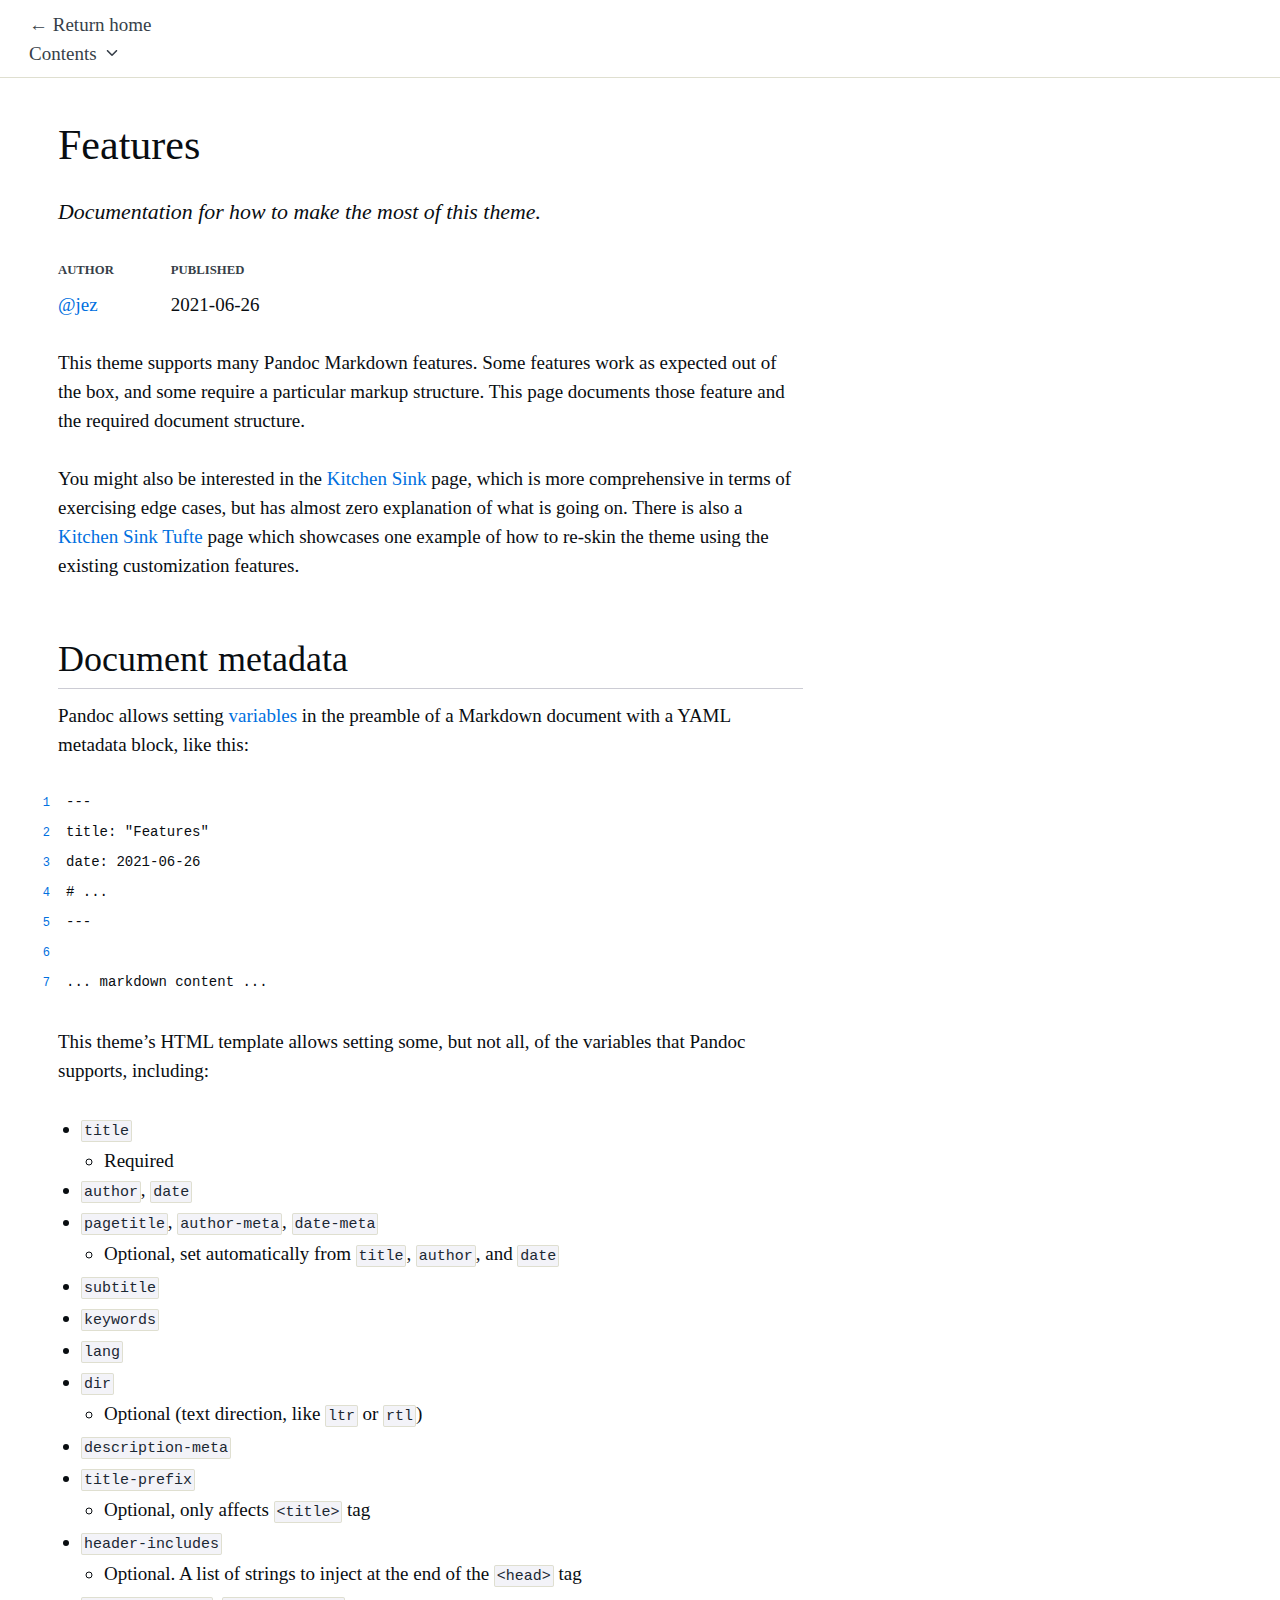
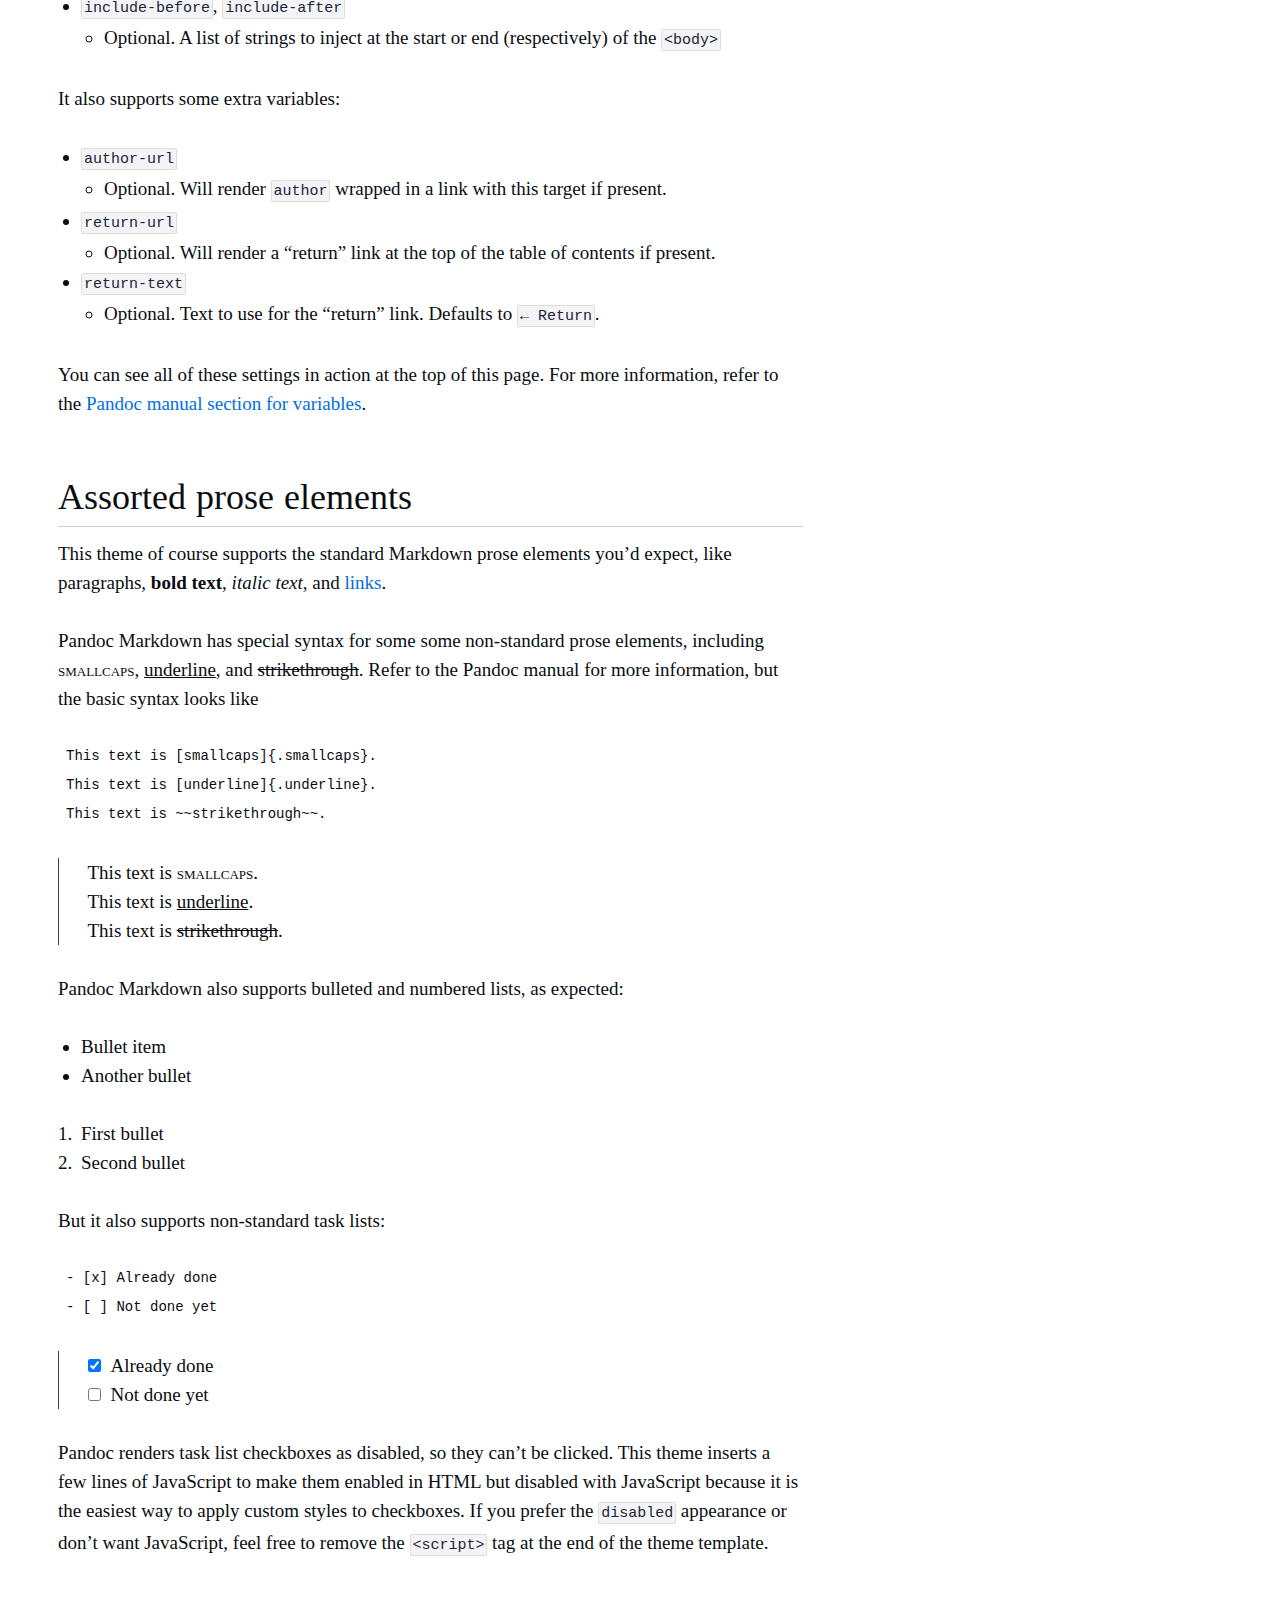
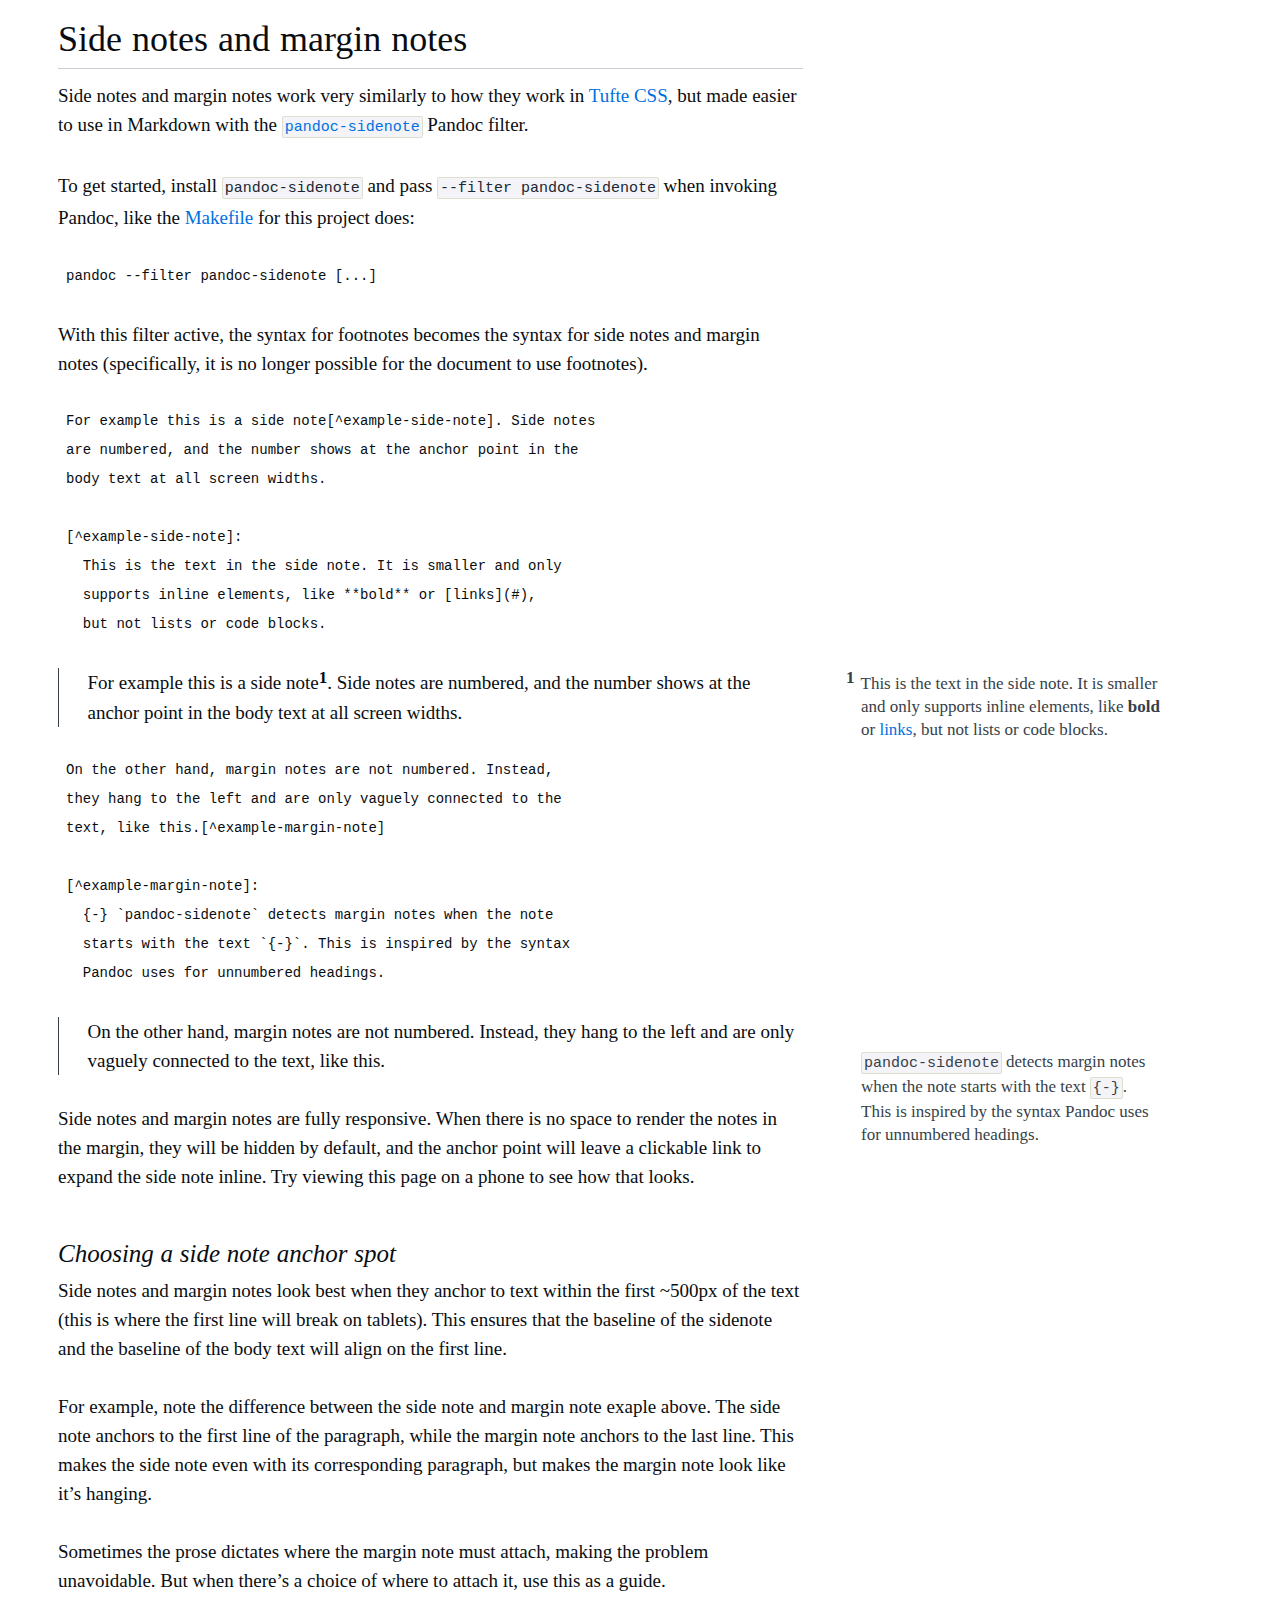
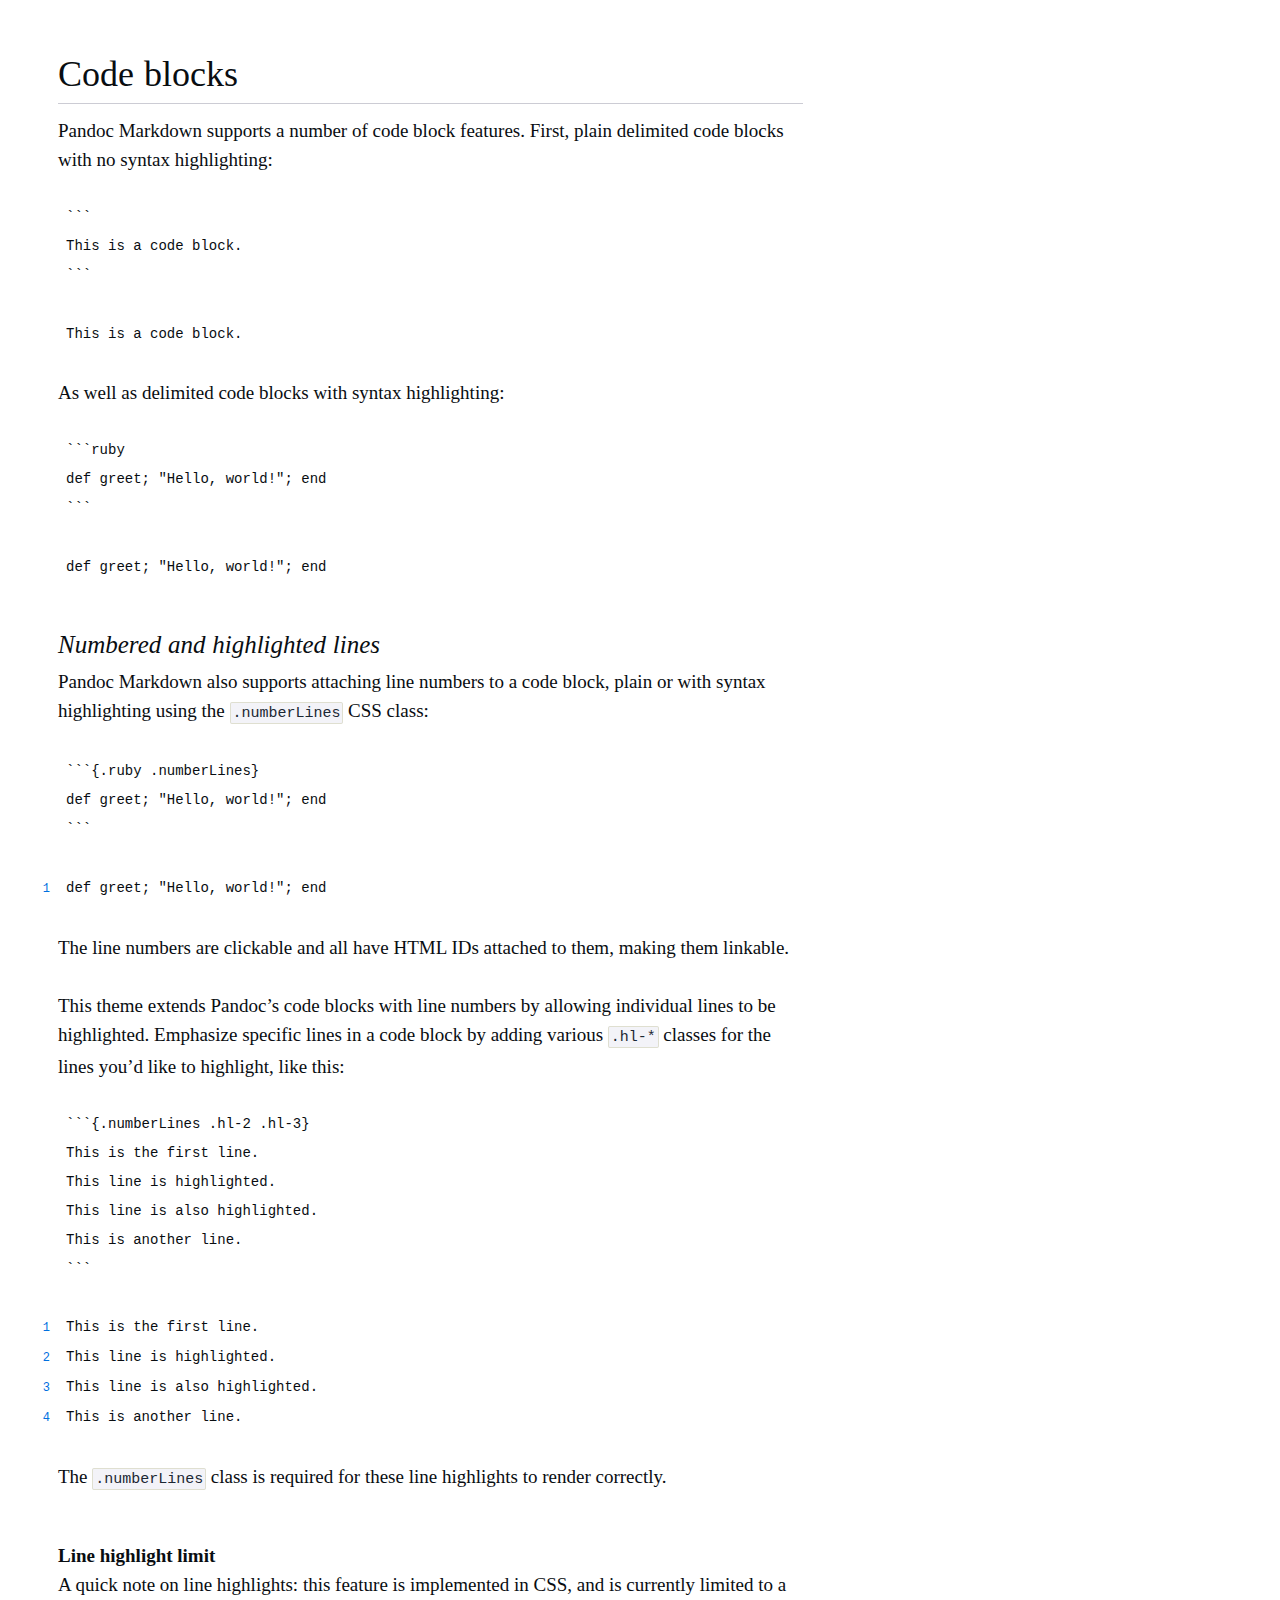
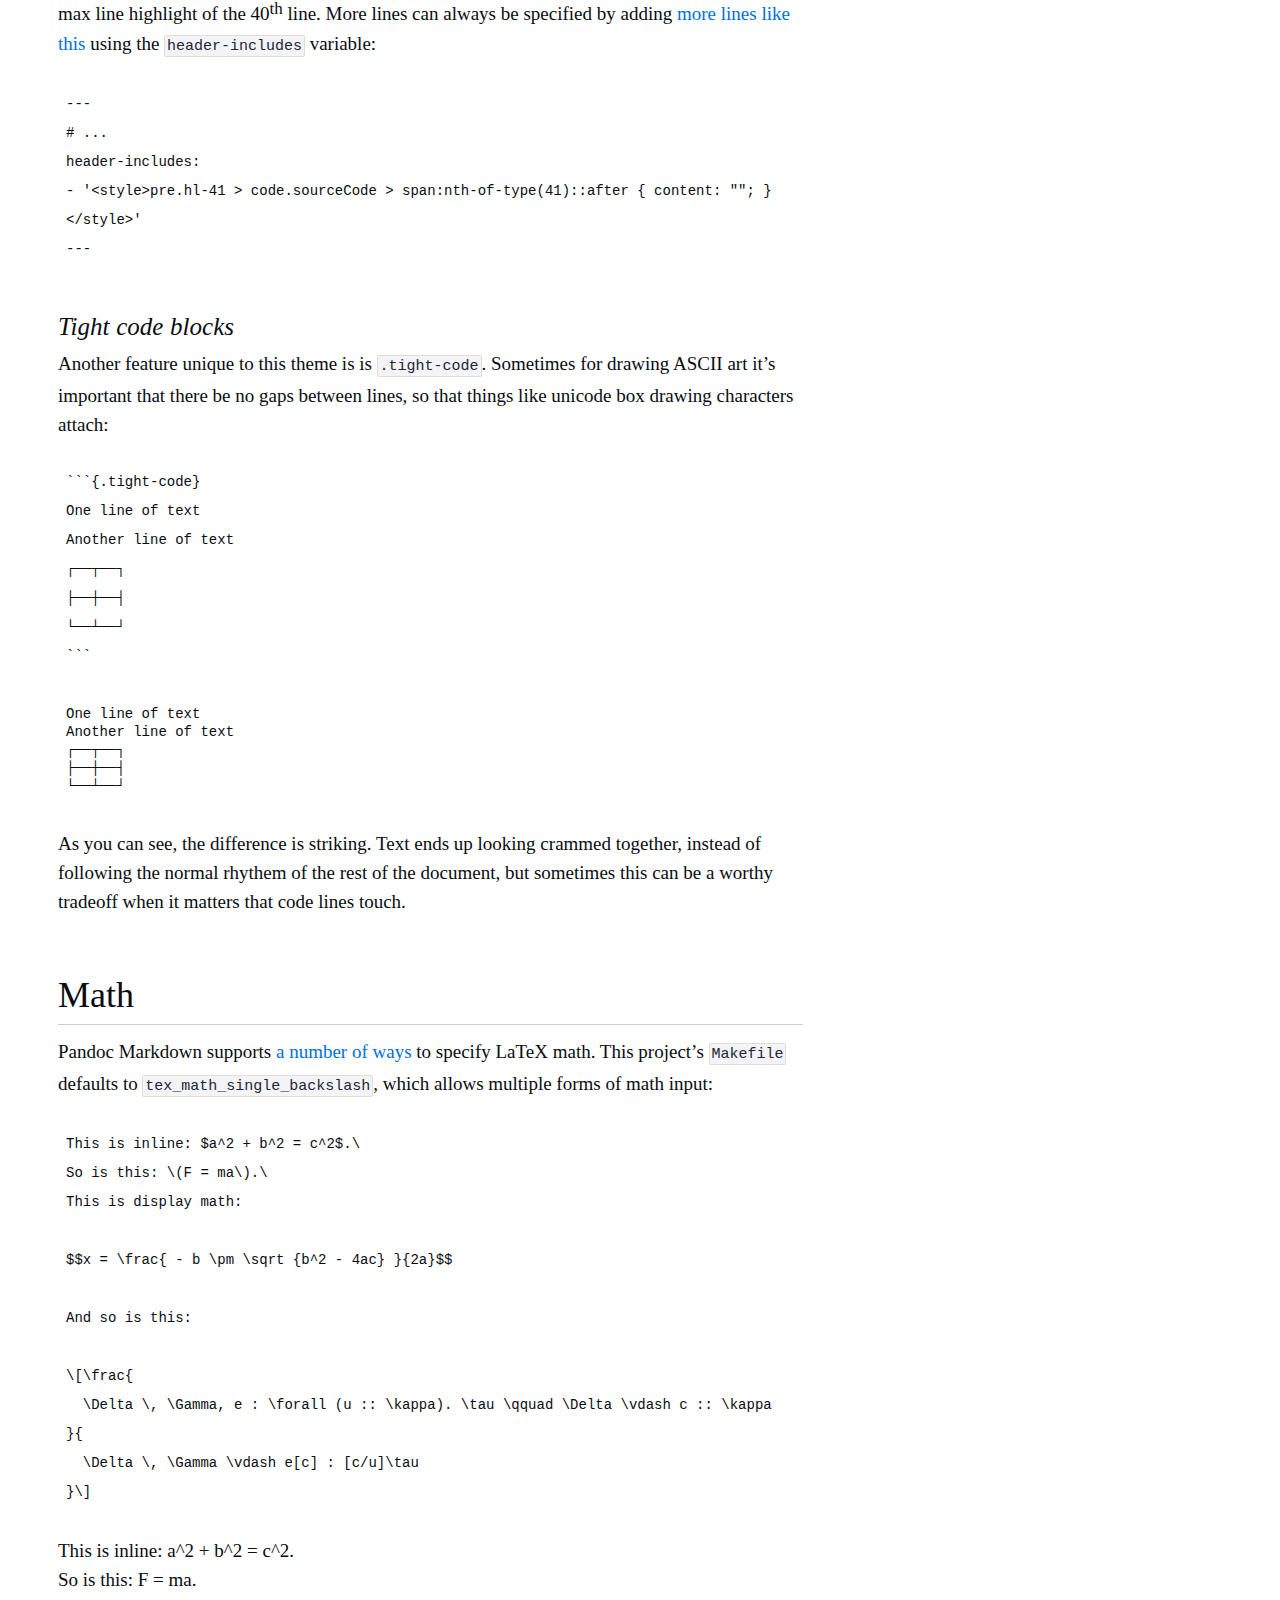
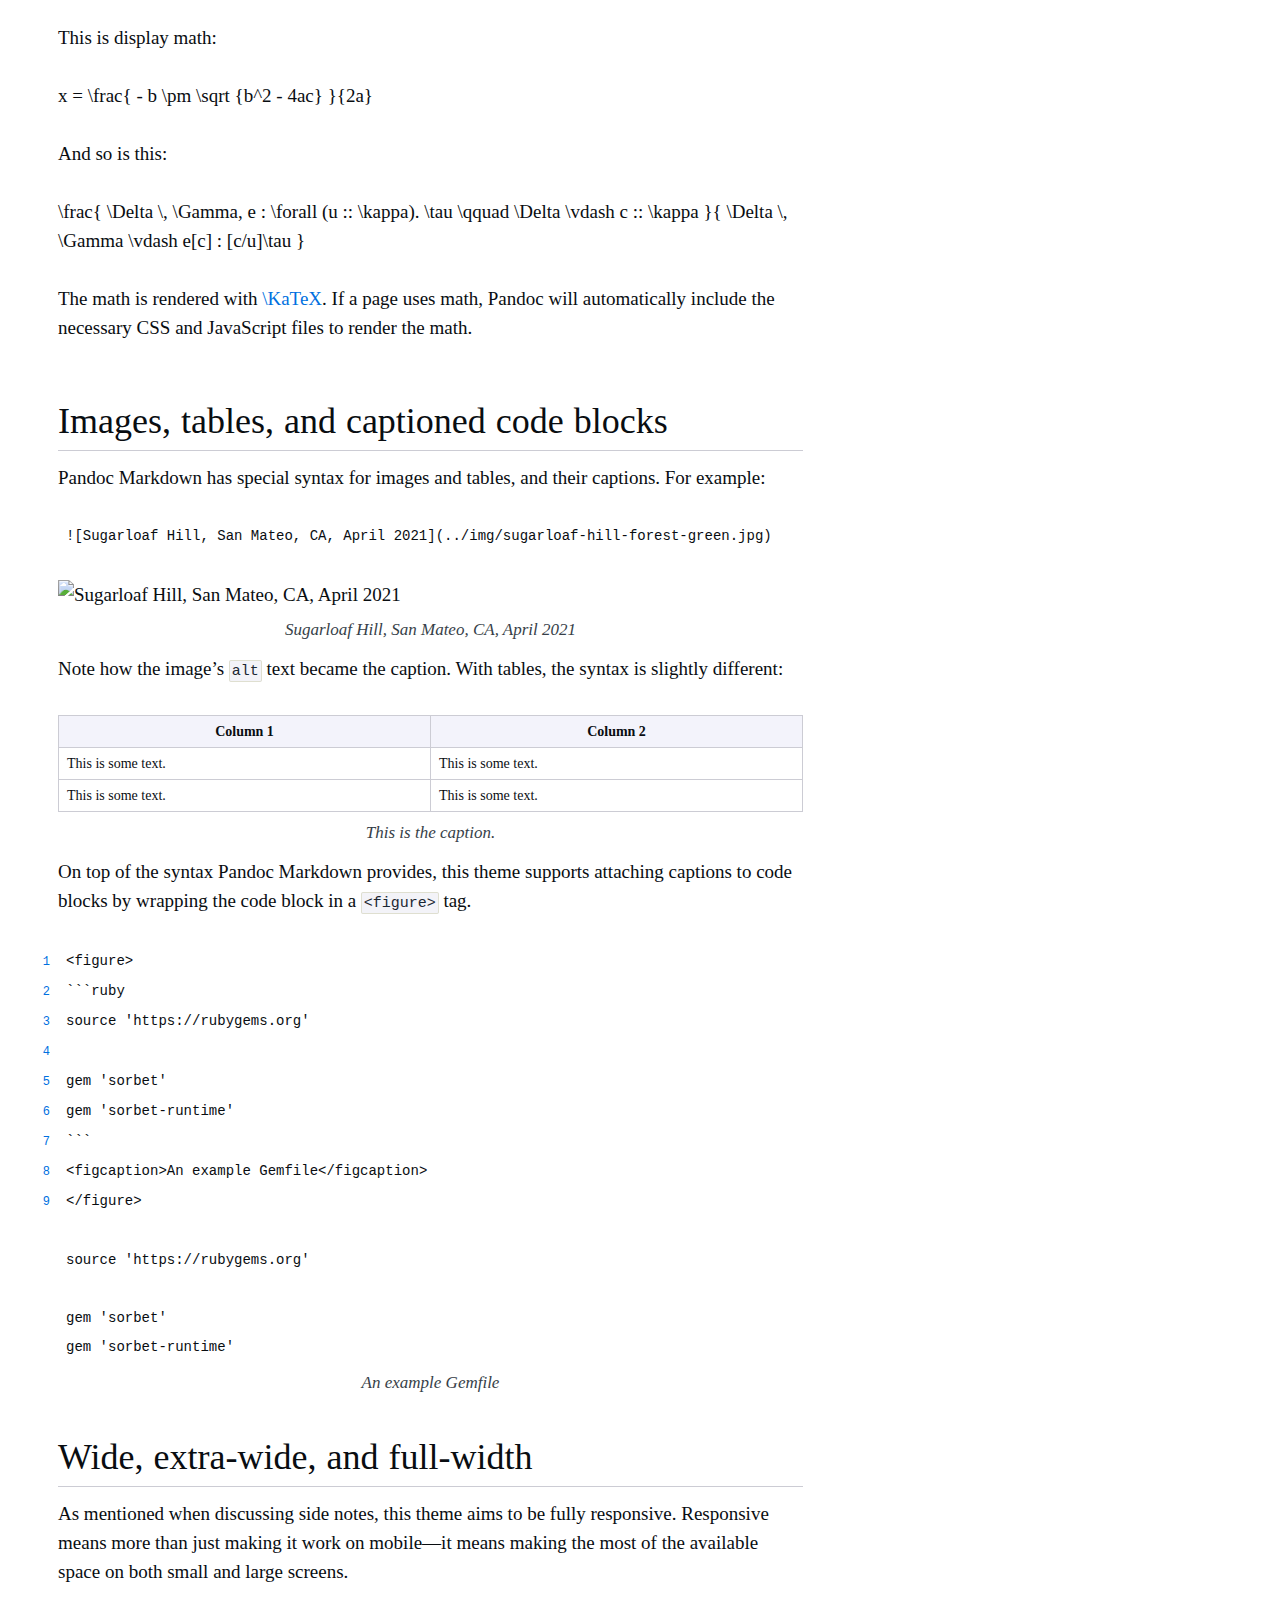
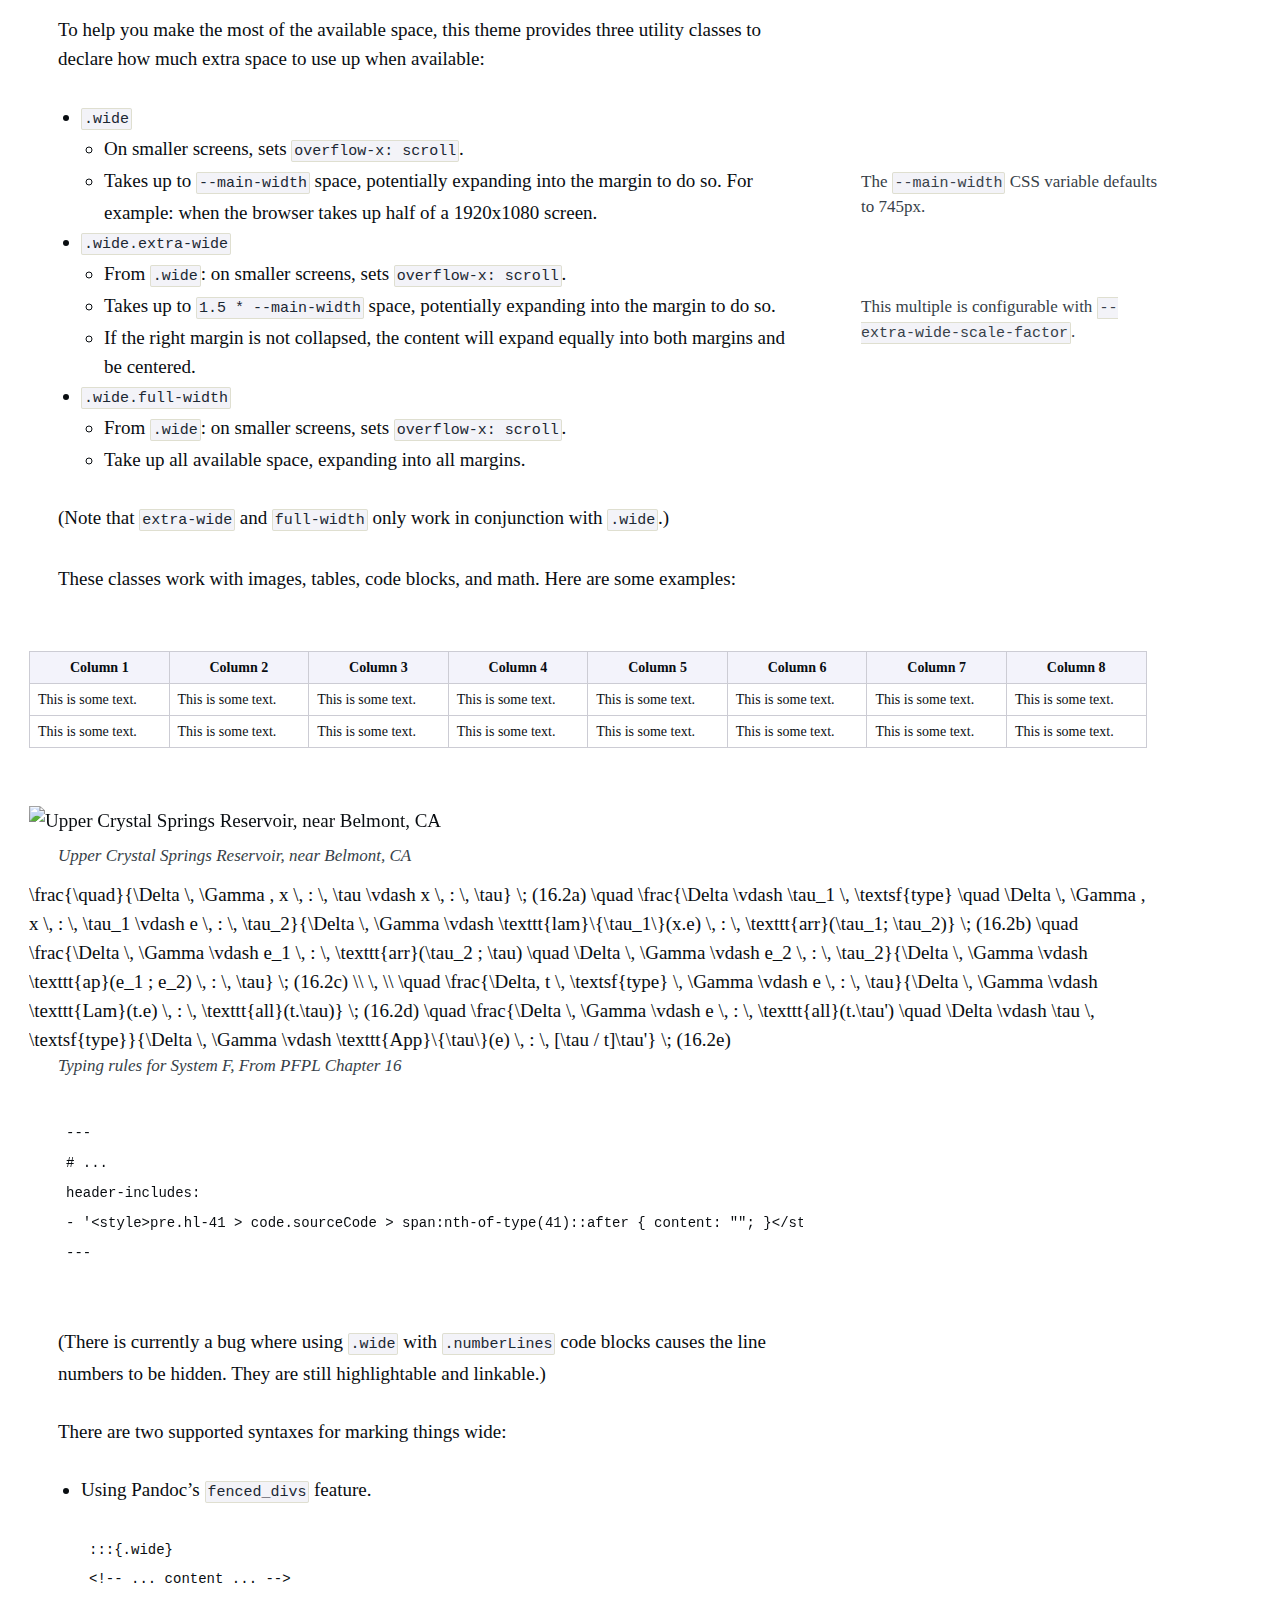
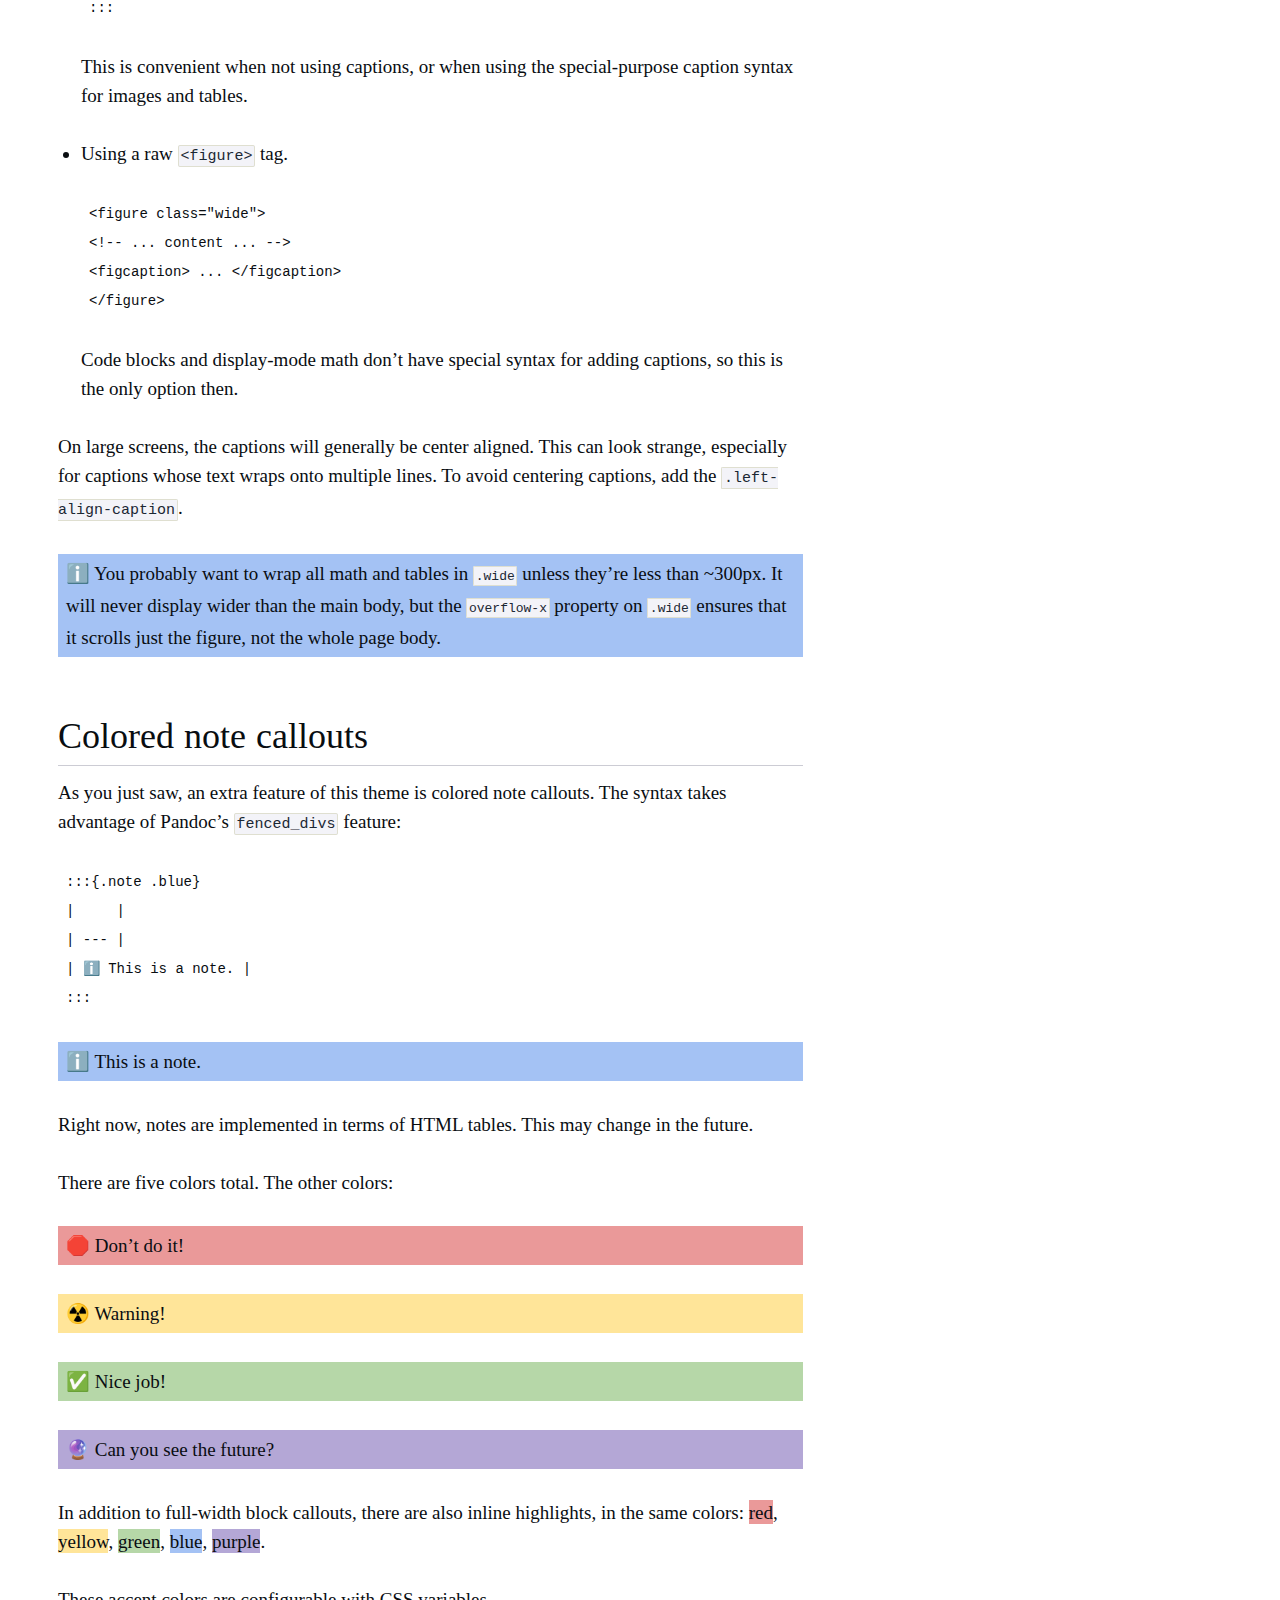
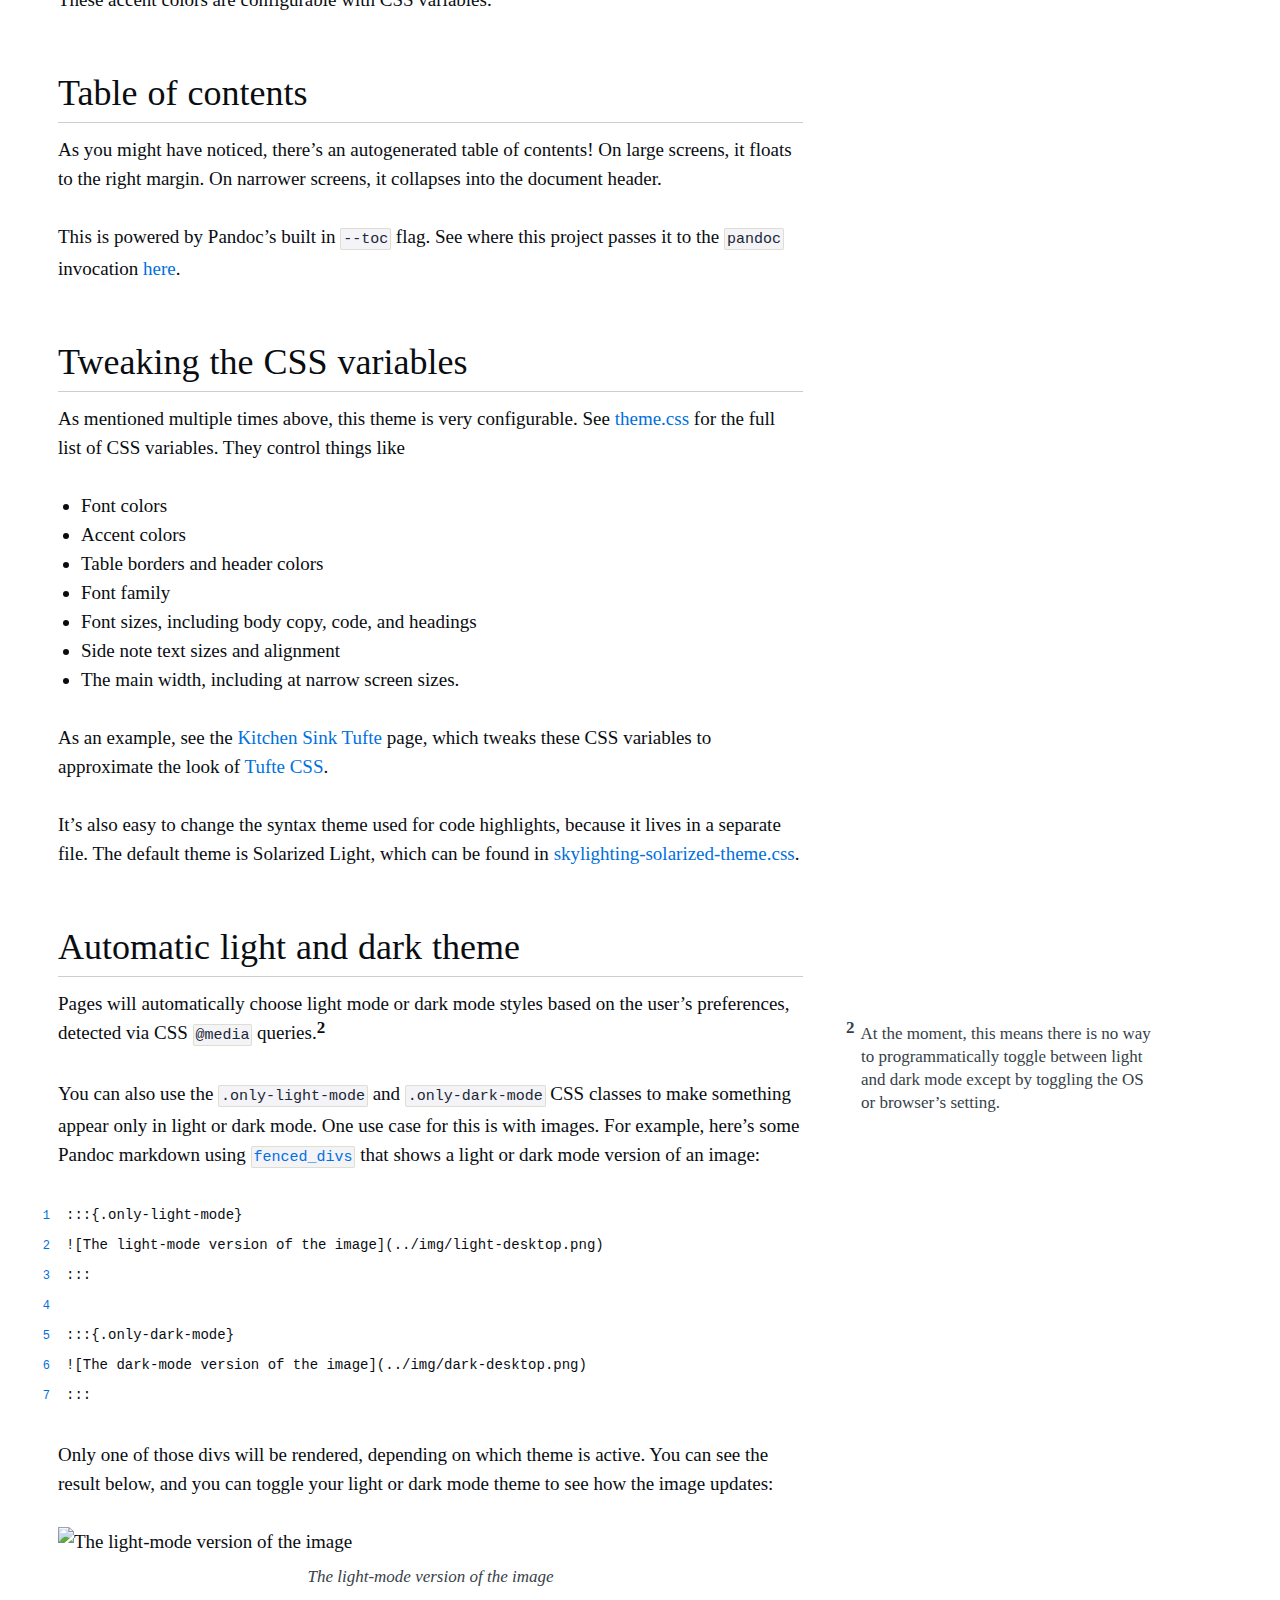
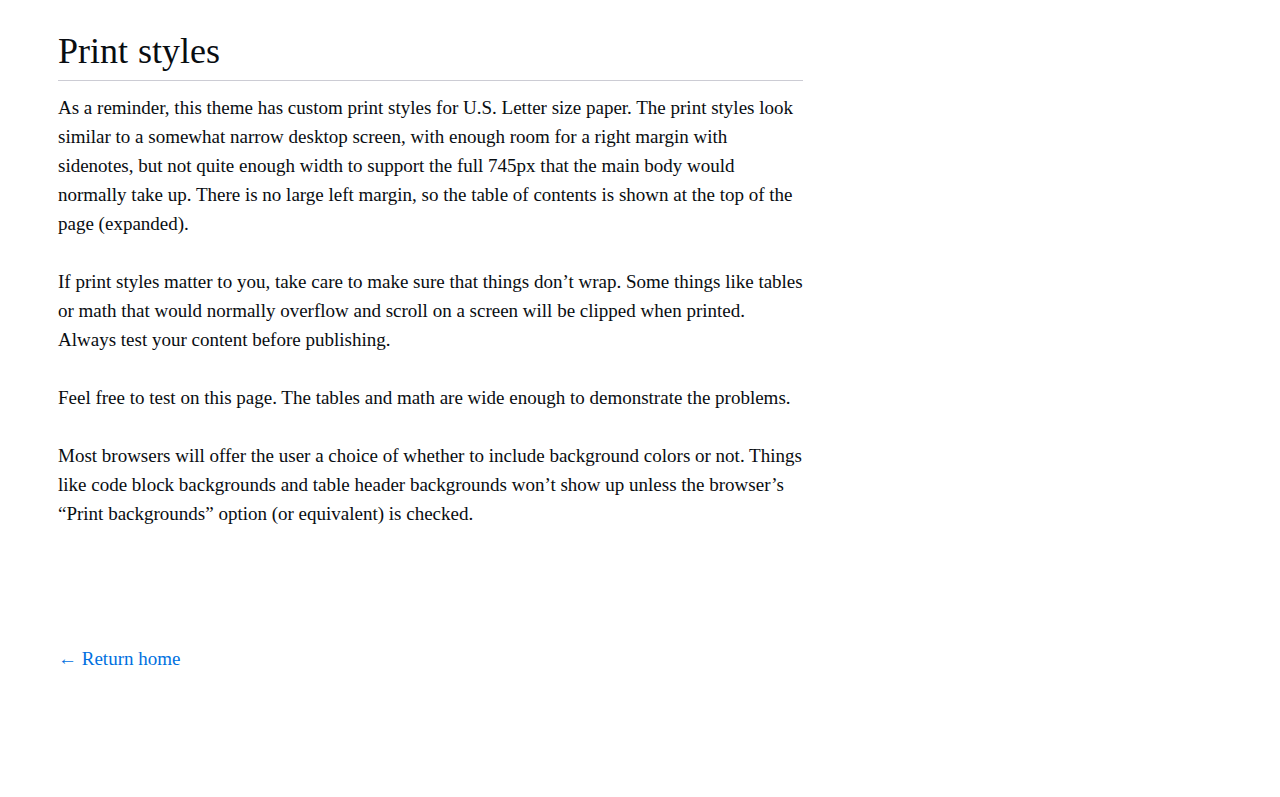
==== commit 0405f5a4: "Improve readability, per-chapter authors, styles" ====
--- a/docs/features/index.html
+++ b/docs/features/index.html
@@ -42,6 +42,7 @@
   <time datetime="2021-06-26">2021-06-26</time>
 </div>
 </div>
+
 </header>
 
 <nav id="TOC" role="doc-toc">
@@ -81,7 +82,7 @@
   </ul>
 </nav>
 
-<main id="main">
+<main id="main" class="">
 <p>This theme supports many Pandoc Markdown features. Some features work as expected out of the box, and some require a particular markup structure. This page documents those feature and the required document structure.</p>
 <p>You might also be interested in the <a href="../kitchen-sink/">Kitchen Sink</a> page, which is more comprehensive in terms of exercising edge cases, but has almost zero explanation of what is going on. There is also a <a href="../tufte/">Kitchen Sink Tufte</a> page which showcases one example of how to re-skin the theme using the existing customization features.</p>
 <h1 id="document-metadata">Document metadata</h1>
--- a/docs/css/theme.css
+++ b/docs/css/theme.css
@@ -0,0 +1,1265 @@
+
+/* ----- Global settings ----------------------------------------------- {{{ */
+
+:root {
+  /* --- Colors --- */
+
+  --background-color: #fff;
+
+  --color-text: #1b2733;
+  --color-text-secondary: #637282;
+  --color-link: #0070e0;
+  --color-sidenote: #616970;
+
+  --highlight-red: #ea9999;
+  --highlight-yellow: #ffe599;
+  --highlight-green: #b6d7a8;
+  --highlight-blue: #a4c2f4;
+  --highlight-purple: #b4a7d6;
+
+  --color-inline-code: #1b2733;
+  --color-inline-code-bg: #f3f3f8;
+
+  --color-border: #dfdfd0;
+  --color-border-heavy: #ccccd4;
+
+  --color-table-heading: #f3f3fb;
+
+  /* --- Text --- */
+
+  --font-family-prose: system-ui,-apple-system,BlinkMacSystemFont,"Segoe UI",Roboto,Oxygen,Ubuntu,Cantarell,"Open Sans","Helvetica Neue",sans-serif;
+  --font-family-heading: system-ui,-apple-system,BlinkMacSystemFont,"Segoe UI",Roboto,Oxygen,Ubuntu,Cantarell,"Open Sans","Helvetica Neue",sans-serif;
+  --font-family-code: Menlo, monospace;
+  --side-note-number-font-family: var(--font-family-prose);
+
+  --line-height: 26px;
+  --font-size: 17px;
+
+  --inline-code-font-size: 15px;
+  --code-block-font-size: 14px;
+  --code-block-side-padding: 8px;
+  --line-numbers-font-size: 12px;
+
+  --tight-code-line-height: 18px;
+  --tight-code-padding-top: 5px;
+
+  --side-note-line-height: 20px;
+  --side-note-font-size: 13px;
+  --side-note-code-font-size: 13px;
+  --side-note-baseline-offset: 4px;
+  --side-note-sup-offset: -6px;
+  --side-note-number-hang-left: -6px;
+  --side-note-text-indent: -9px;
+
+  --heading-font-weight: 500;
+
+  --title-font-size: 42px;
+  --title-code-font-size: 40px;
+  --title-line-height: 48px;
+  --title-margin-top: 92px;
+
+  --h1-font-size: 32px;
+  --h1-code-font-size: 29px;
+  --h1-line-height: 36px;
+  --h1-word-spacing: 1px;
+  --h1-margin-top: 30px;
+  --h1-margin-bottom: 12px;
+
+  --h2-font-size: 22px;
+  --h2-code-font-size: 20px;
+  --h2-line-height: 28px;
+  --h2-word-spacing: 0.5px;
+  --h2-margin-top: 18px;
+  --h2-margin-bottom: 6px;
+
+  --ul-indent-size: 23px;
+  --ol-indent-size: 19px;
+  --ol-li-padding-left: 4px;
+
+  --hr-margin-top: 18px;
+  --hr-margin-bottom: calc(var(--line-height) - var(--hr-margin-top) - 1px);
+
+  --extra-wide-scale-factor: 1.5;
+
+  --figcaption-line-height: 21px;
+  --figcaption-font-size: 14px;
+  --figcaption-code-font-size: 13px;
+  --figcaption-gap: 6px;
+  --captioned-figure-gap: 10px;
+
+  --table-line-height: 21px;
+  --table-font-size: 14px;
+  --table-code-font-size: 13px;
+
+  --nav-toc-font-size: 12px;
+  --nav-toc-code-font-size: 12px;
+  --nav-toc-indent: 15px;
+  --nav-toc-baseline-offset: 2px;
+
+  /* --- Layout --- */
+
+  --main-width: 745px;
+  /* The name doesn't indicate it, but this variable actually specifies an
+   * effective minimum width. (It didn't previously behave this way, but the
+   * change to do so was made in a backwards-compatible way, so the variable
+   * was not renamed.)
+   **/
+  --main-width-narrow: 550px;
+  --side-note-max-width: 300px;
+
+}
+
+@media (prefers-color-scheme: dark) {
+  :root {
+    --background-color: #161313;
+
+    --color-text: #f7f5f2;
+    --color-text-secondary: #9d9b99;
+    --color-link: #2994ff;
+    --color-sidenote: #b4b2af;
+
+    --highlight-red: #660000;
+    --highlight-yellow: #7f6000;
+    --highlight-green: #274e13;
+    --highlight-blue: #1c4587;
+    --highlight-purple: #351c75;
+
+    --color-inline-code: #f7f5f2;
+    --color-inline-code-bg: #242121;
+
+    --color-border: #393635;
+    --color-border-heavy: #524f4d;
+
+    --color-table-heading: #242121;
+  }
+}
+
+*, *:after, *:before {
+  box-sizing: border-box;
+  margin: 0;
+  padding: 0;
+  -webkit-tap-highlight-color: rgba(0,0,0,0);
+  -webkit-font-smoothing: antialiased;
+  -moz-osx-font-smoothing: grayscale;
+}
+
+html {
+  /* https://github.com/edwardtufte/tufte-css/issues/81#issuecomment-261953409 */
+  -webkit-text-size-adjust: 100%;
+}
+
+body {
+  font-family: var(--font-family-prose);
+  color: var(--color-text);
+  font-size: var(--font-size);
+  line-height: var(--line-height);
+  -webkit-font-variant-ligatures: no-common-ligatures;
+  font-variant-ligatures: no-common-ligatures;
+
+  /* Safari-only right now (macOS, iOS) but looks so good. */
+  hanging-punctuation: first;
+
+  margin: 0;
+  padding: 0;
+  padding-top: var(--title-margin-top);
+  width: 100%;
+
+  background-color: var(--background-color);
+}
+
+@media print {
+  body {
+    background-color: initial;
+  }
+}
+
+/* }}} */
+/* ----- Utility classes -----------------------------------------------  {{{ */
+.only-light-mode {
+  display: inherit;
+}
+.only-dark-mode {
+  display: none;
+}
+
+@media (prefers-color-scheme: dark) {
+  .only-light-mode {
+    display: none;
+  }
+  .only-dark-mode {
+    display: inherit;
+  }
+}
+/* }}} */
+/* ----- Side notes and margin notes ----------------------------------- {{{ */
+/* --- Side note text and numbering --- {{{ */
+
+.sidenote,
+.marginnote {
+  color: var(--color-sidenote);
+
+  font-size: var(--side-note-font-size);
+  line-height: var(--side-note-line-height);
+  vertical-align: baseline;
+
+  /* Align first baseline to body. */
+  margin-top: var(--side-note-baseline-offset);
+}
+
+.sidenote code,
+.marginnote code {
+  color: var(--color-sidenote);
+}
+
+main {
+  counter-reset: sidenote-counter;
+}
+
+.sidenote-number {
+  counter-increment: sidenote-counter;
+}
+
+.sidenote-number:after,
+.sidenote:before {
+  content: counter(sidenote-counter);
+  position: relative;
+}
+
+/* nav#TOC label, */
+label.margin-toggle:not(.sidenote-number),
+.sidenote-number:after,
+.sidenote:before,
+.footnote-ref sup,
+sup {
+  font-size: var(--side-note-font-size);
+  font-weight: 700;
+  font-family: var(--side-note-number-font-family);
+  -webkit-font-feature-settings: "tnum" 1;
+  font-feature-settings: "tnum" 1;
+
+  /* Mimic 'vertical-align: super' (browser style for sup tag)
+   * without causing a gap in our text's implicit grid. */
+  vertical-align: baseline;
+  position: relative;
+  top: var(--side-note-sup-offset);
+}
+
+sup {
+  font-weight: inherit;
+}
+
+/* Make the superscript hang. */
+.sidenote:before { left: var(--side-note-number-hang-left); }
+/* Get first first column of first row to line up with other rows. */
+.sidenote { text-indent: var(--side-note-text-indent); }
+
+/*}}} */
+/* --- Side note input controls --- {{{ */
+
+input.margin-toggle {
+    display: none;
+}
+label.margin-toggle:not(.sidenote-number) {
+    display: none;
+}
+label.sidenote-number {
+    display: inline;
+}
+
+/* Unfortunately, variables aren't in scope here.
+ * See calculations in Horizontal layouting.
+ */
+@media screen and (max-width: calc(26px + 550px + 26px + 169px + 26px - 1px)) {
+  .margin-toggle:checked + .sidenote,
+  .margin-toggle:checked + .marginnote {
+    margin-top: var(--side-note-line-height);
+    vertical-align: baseline;
+  }
+
+  label.margin-toggle {
+    color: var(--color-link);
+  }
+
+  label.margin-toggle:not(.sidenote-number) {
+    display: inline;
+  }
+
+  label {
+    cursor: pointer;
+  }
+}
+
+/* }}} */
+/* }}} */
+/* ----- Headings ------------------------------------------------------ {{{ */
+
+h1, h2 {
+  font-family: var(--font-family-heading);
+  font-weight: var(--heading-font-weight);
+}
+
+h4, h5, h6 {
+  font-weight: normal;
+}
+
+h1.title {
+  margin-top: var(--line-height);
+  margin-bottom: var(--line-height);
+  font-size: var(--title-font-size);
+  line-height: var(--title-line-height);
+}
+
+h1.title code {
+  font-size: var(--title-code-font-size);
+}
+
+h1:not(.title) {
+  font-size: var(--h1-font-size);
+  line-height: var(--h1-line-height);
+  word-spacing: var(--h1-word-spacing);
+
+  margin-top: var(--h1-margin-top);
+  margin-bottom: var(--h1-margin-bottom);
+}
+
+h1:not(.title) code {
+  font-size: var(--h1-code-font-size);
+}
+
+h2 {
+  font-size: var(--h2-font-size);
+  line-height: var(--h2-line-height);
+  word-spacing: var(--h2-word-spacing);
+
+  margin-top: var(--h2-margin-top);
+  margin-bottom: var(--h2-margin-bottom);
+}
+
+h2 code {
+  font-size: var(--h2-code-font-size);
+}
+
+h3 {
+  font-size: var(--font-size);
+  line-height: var(--line-height);
+  font-weight: bold;
+}
+
+h1:not(.title) + *, h1:not(.title) + p { margin-top: var(--h1-margin-bottom); }
+h2 + *, h2 + p                         { margin-top: var(--h2-margin-bottom); }
+h3 + *, h3 + p                         { margin-top: 0; }
+
+/* }}} */
+/* ----- Prose --------------------------------------------------------- {{{ */
+
+p, main > ul, main > ol, div.sourceCode, main > pre, img, table {
+  margin-top: var(--line-height);
+  margin-bottom: var(--line-height)
+}
+
+ul:not(.task-list) {
+  margin-left: var(--ul-indent-size);
+}
+ol {
+  margin-left: var(--ol-indent-size);
+}
+
+ul.task-list {
+  list-style: none;
+  margin-left: var(--ul-indent-size);
+}
+
+ul.task-list > li {
+  position: relative;
+}
+
+ul.task-list > li > input[type="checkbox"] {
+  position: absolute;
+  left: calc(-1 * var(--ul-indent-size));
+  height: var(--line-height);
+}
+
+ol > li {
+  padding-left: var(--ol-li-padding-left);
+}
+
+ol                         { list-style-type: decimal; }
+ol ol                      { list-style-type: lower-alpha; }
+ol ol ol                   { list-style-type: lower-roman; }
+ol ol ol ol                { list-style-type: decimal; }
+ol ol ol ol ol             { list-style-type: lower-alpha; }
+ol ol ol ol ol ol          { list-style-type: lower-roman; }
+ol ol ol ol ol ol ol       { list-style-type: decimal; }
+ol ol ol ol ol ol ol ol    { list-style-type: lower-alpha; }
+ol ol ol ol ol ol ol ol ol { list-style-type: lower-roman; }
+
+ul                         { list-style-type: disc; }
+ul ul                      { list-style-type: circle; }
+ul ul ul                   { list-style-type: square; }
+ul ul ul ul                { list-style-type: disc; }
+ul ul ul ul ul             { list-style-type: circle; }
+ul ul ul ul ul ul          { list-style-type: square; }
+ul ul ul ul ul ul ul       { list-style-type: disc; }
+ul ul ul ul ul ul ul ul    { list-style-type: circle; }
+ul ul ul ul ul ul ul ul ul { list-style-type: square; }
+
+blockquote {
+  border-left: 1px solid var(--color-text-secondary);
+  padding-left: 1.5rem;
+
+  font-style: italic;
+}
+
+blockquote > p {
+  margin-top: 0;
+}
+
+blockquote em, blockquote i, blockquote .sidenote-wrapper {
+  font-style: normal;
+}
+
+hr {
+  margin-top: var(--hr-margin-top);
+  margin-bottom: var(--hr-margin-bottom);
+  border-style: solid;
+  color: var(--color-border-heavy);
+  border-width: 1px 0 0;
+}
+
+a code, a:link code, a:visited code,
+a, a:link, a:visited {
+  color: var(--color-link);
+  text-decoration: none;
+}
+
+a:hover {
+  text-decoration: underline;
+}
+
+span.mark, mark {
+  /* Reset browser styles */
+  color: inherit;
+
+  padding: 2px 0 1px;
+}
+span.mark.red,    mark.red    { background-color: var(--highlight-red);    }
+span.mark.yellow, mark.yellow { background-color: var(--highlight-yellow); }
+span.mark.green,  mark.green  { background-color: var(--highlight-green);  }
+span.mark.blue,   mark.blue   { background-color: var(--highlight-blue);   }
+span.mark.purple, mark.purple { background-color: var(--highlight-purple); }
+
+.subtitle {
+  margin-top: 0;
+}
+.author, .date {
+  margin-top: 0;
+  margin-bottom: 0;
+}
+.signoff {
+  margin-top: calc(4 * var(--line-height));
+  margin-bottom: calc(4 * var(--line-height));
+}
+
+/* Pandoc utility classes */
+span.smallcaps{ font-variant: small-caps; }
+span.underline{ text-decoration: underline; }
+
+.katex-display {
+  background: var(--background-color);
+  transform: translateZ(0px);
+}
+
+@media print {
+  .katex-display {
+    background-color: initial;
+  }
+}
+
+/* }}} */
+/* ----- Code ---------------------------------------------------------- {{{ */
+
+/* Pandoc code blocks with a language look like div.sourceCode > pre.sourceCode
+ * Otherwise, it's just a pre (without .sourceCode)
+ *
+ * The 'code' element is tricky because it's used for inline code and code in a
+ * pre.
+ */
+
+code {
+  font-family: var(--font-family-code);
+
+  word-spacing: normal;
+
+  /* Only for inline code */
+  color: var(--color-inline-code);
+  background-color: var(--color-inline-code-bg);
+  font-size: var(--inline-code-font-size);
+  margin: 0;
+  padding: 2px 0 1px;
+  border: 1px solid var(--color-border);
+  border-radius: 1px;
+}
+
+.sidenote code,
+.marginnote code {
+  font-size: var(--side-note-code-font-size);
+}
+
+pre code {
+  /* Reset some changes meant to be inline-only */
+  color: inherit;
+  background-color: inherit;
+  font-size: var(--code-block-font-size);
+  line-height: var(--line-height);
+  margin: initial;
+  padding: initial;
+  border: initial;
+  border-radius: initial;
+}
+
+pre > code {
+  position: relative; /* For line highlights */
+  display: inline-block;
+  min-width: 100%;
+  z-index: 1;
+
+  white-space: pre-wrap;
+
+  padding: 0 var(--code-block-side-padding);
+}
+
+code.sourceCode::selection {
+  /* Prevent bug where far right edge of text box shows as selected. */
+  background: transparent;
+}
+
+.wide > pre, .wide > div.sourceCode {
+  /* Put this in front of the table of contents */
+  transform: translateZ(0px);
+}
+
+.wide pre > code {
+  white-space: pre;
+}
+
+pre.numberSource code {
+  counter-reset: source-line 0;
+}
+
+pre > code.sourceCode > span {
+  line-height: var(--line-height);
+
+  display: inline-block;
+  min-width: 100%;
+}
+
+div.sourceCode {
+  /* Need to make room for line numbers (even if they're not going to be used).
+   * Width doesn't matter, just needs to be big enough to hold the largest line
+   * number. */
+  --line-numbers-width: calc(4 * var(--line-numbers-font-size));
+  --line-numbers-negative-width: calc(-1 * var(--line-numbers-width));
+  margin-left: var(--line-numbers-negative-width);
+}
+div.sourceCode > pre {
+  margin-left: var(--line-numbers-width);
+}
+pre.numberSource > code.sourceCode > span {
+  counter-increment: source-line;
+  padding-left: var(--line-numbers-width);
+  text-indent: var(--line-numbers-negative-width);
+  position: relative;
+  left: var(--line-numbers-negative-width);
+}
+pre.numberSource > code.sourceCode > span > a:first-child::before {
+  -webkit-touch-callout: none;
+  -webkit-user-select: none;
+  -khtml-user-select: none;
+  -moz-user-select: none;
+  -ms-user-select: none;
+  user-select: none;
+
+  content: counter(source-line);
+  font-size: var(--line-numbers-font-size);
+  text-decoration: none;
+
+  position: relative;
+  text-align: right;
+  display: inline-block;
+
+  padding: 0 calc(2 * var(--code-block-side-padding));
+  width: var(--line-numbers-width);
+}
+pre > code.sourceCode > span > a:first-child::before:hover {
+  text-decoration: underline;
+}
+
+/* Utility class for code blocks that contain things like box drawing characters, where it's nice for things to touch. */
+.tight-code pre,
+pre.tight-code {
+  padding-top: var(--tight-code-padding-top);
+}
+
+pre.tight-code code,
+.tight-code pre code,
+.tight-code pre > code.sourceCode > span,
+pre.tight-code > code.sourceCode > span {
+  line-height: var(--tight-code-line-height);
+}
+
+/* --- Code line highlights --- {{{ */
+/* I used some code I contributed to owickstrom's pandoc-emphasize-code[1] as
+ * inspiration for these changes.
+ *
+ * The novel part is using :nth-of-type(...) selectors and CSS classes, instead
+ * of needing a pandoc filter. This means that we can stick with pandoc's
+ * default syntax highlighter, and not need to requirer JavaScript for syntax
+ * highlighting. It has the obvious limitation that it places a fixed limit on
+ * lines that can be highlighted, but these additional CSS styles are easy
+ * enough to write, so anyone who needs more lines can write their own
+ * stylesheet and include it to add more after the fact.
+ *
+ * [1] https://github.com/owickstrom/pandoc-emphasize-code/pull/3
+ */
+
+pre > code.sourceCode > span::after {
+  position: absolute;
+  background-color: var(--color-code-highlight-bg);
+  z-index: -1;
+  left: calc(var(--line-numbers-width) - var(--code-block-side-padding));
+  right: calc(var(--line-numbers-negative-width) - var(--code-block-side-padding));
+  top: 0;
+  height: 100%;
+}
+
+pre.hl-1  > code.sourceCode > span:nth-of-type(1)::after  { content: ""; }
+pre.hl-2  > code.sourceCode > span:nth-of-type(2)::after  { content: ""; }
+pre.hl-3  > code.sourceCode > span:nth-of-type(3)::after  { content: ""; }
+pre.hl-4  > code.sourceCode > span:nth-of-type(4)::after  { content: ""; }
+pre.hl-5  > code.sourceCode > span:nth-of-type(5)::after  { content: ""; }
+pre.hl-6  > code.sourceCode > span:nth-of-type(6)::after  { content: ""; }
+pre.hl-7  > code.sourceCode > span:nth-of-type(7)::after  { content: ""; }
+pre.hl-8  > code.sourceCode > span:nth-of-type(8)::after  { content: ""; }
+pre.hl-9  > code.sourceCode > span:nth-of-type(9)::after  { content: ""; }
+pre.hl-10 > code.sourceCode > span:nth-of-type(10)::after { content: ""; }
+pre.hl-11 > code.sourceCode > span:nth-of-type(11)::after { content: ""; }
+pre.hl-12 > code.sourceCode > span:nth-of-type(12)::after { content: ""; }
+pre.hl-13 > code.sourceCode > span:nth-of-type(13)::after { content: ""; }
+pre.hl-14 > code.sourceCode > span:nth-of-type(14)::after { content: ""; }
+pre.hl-15 > code.sourceCode > span:nth-of-type(15)::after { content: ""; }
+pre.hl-16 > code.sourceCode > span:nth-of-type(16)::after { content: ""; }
+pre.hl-17 > code.sourceCode > span:nth-of-type(17)::after { content: ""; }
+pre.hl-18 > code.sourceCode > span:nth-of-type(18)::after { content: ""; }
+pre.hl-19 > code.sourceCode > span:nth-of-type(19)::after { content: ""; }
+pre.hl-20 > code.sourceCode > span:nth-of-type(20)::after { content: ""; }
+pre.hl-21 > code.sourceCode > span:nth-of-type(21)::after { content: ""; }
+pre.hl-22 > code.sourceCode > span:nth-of-type(22)::after { content: ""; }
+pre.hl-23 > code.sourceCode > span:nth-of-type(23)::after { content: ""; }
+pre.hl-24 > code.sourceCode > span:nth-of-type(24)::after { content: ""; }
+pre.hl-25 > code.sourceCode > span:nth-of-type(25)::after { content: ""; }
+pre.hl-26 > code.sourceCode > span:nth-of-type(26)::after { content: ""; }
+pre.hl-27 > code.sourceCode > span:nth-of-type(27)::after { content: ""; }
+pre.hl-28 > code.sourceCode > span:nth-of-type(28)::after { content: ""; }
+pre.hl-29 > code.sourceCode > span:nth-of-type(29)::after { content: ""; }
+pre.hl-30 > code.sourceCode > span:nth-of-type(30)::after { content: ""; }
+pre.hl-31 > code.sourceCode > span:nth-of-type(31)::after { content: ""; }
+pre.hl-32 > code.sourceCode > span:nth-of-type(32)::after { content: ""; }
+pre.hl-33 > code.sourceCode > span:nth-of-type(33)::after { content: ""; }
+pre.hl-34 > code.sourceCode > span:nth-of-type(34)::after { content: ""; }
+pre.hl-35 > code.sourceCode > span:nth-of-type(35)::after { content: ""; }
+pre.hl-36 > code.sourceCode > span:nth-of-type(36)::after { content: ""; }
+pre.hl-37 > code.sourceCode > span:nth-of-type(37)::after { content: ""; }
+pre.hl-38 > code.sourceCode > span:nth-of-type(38)::after { content: ""; }
+pre.hl-39 > code.sourceCode > span:nth-of-type(39)::after { content: ""; }
+pre.hl-40 > code.sourceCode > span:nth-of-type(40)::after { content: ""; }
+
+/* }}} */
+
+/* }}} */
+/* ----- Images and figures -------------------------------------------- {{{ */
+
+/* There's only a figure if there's a caption. Tighten things up. */
+figure {
+  margin-bottom: var(--captioned-figure-gap);
+}
+
+figure + p {
+  margin-top: var(--captioned-figure-gap);
+}
+
+figure > img, figure > pre, figure > div.sourceCode {
+  margin-bottom: var(--figcaption-gap);
+}
+
+img {
+  width: 100%;
+  display: block;
+}
+
+.wide img {
+  /* Put this in front of the table of contents */
+  transform: translateZ(0px);
+}
+
+figcaption {
+  font-size: var(--figcaption-font-size);
+  line-height: var(--figcaption-line-height);
+  font-style: italic;
+  text-align: center;
+  color: var(--color-text-secondary);
+}
+
+.left-align-caption figcaption {
+  text-align: left;
+}
+
+figcaption code {
+  font-size: var(--figcaption-code-font-size);
+}
+
+/* }}} */
+/* ----- Tables -------------------------------------------------------- {{{ */
+
+table {
+  -webkit-font-feature-settings: "tnum" 1;
+  font-feature-settings: "tnum" 1;
+
+  font-size: var(--table-font-size);
+  line-height: var(--table-line-height);
+
+  border-spacing: 0;
+  border-collapse: collapse;
+  border: 1px solid var(--color-border-heavy);
+
+  width: 100%;
+
+  /* Solid background to occlude table of contents */
+  background-color: var(--background-color);
+}
+
+@media print {
+  table {
+    background-color: initial;
+  }
+}
+
+table code {
+  font-size: var(--table-code-font-size);
+}
+
+table pre code {
+  font-size: inherit;
+}
+
+.wide table {
+  /* Put this in front of the table of contents */
+  transform: translateZ(0px);
+}
+
+table td, table th {
+  border: 1px solid var(--color-border-heavy);
+  padding: 5px 8px;
+  min-width: 100px;
+}
+table th {
+  background-color: var(--color-table-heading);
+}
+
+table > caption {
+  caption-side: bottom;
+  margin-top: var(--figcaption-gap);
+  margin-bottom: calc(var(--captioned-figure-gap) - var(--line-height));
+  font-size: var(--figcaption-font-size);
+  line-height: var(--figcaption-line-height);
+  font-style: italic;
+  text-align: center;
+  color: var(--color-text-secondary);
+}
+
+.left-align-caption table > caption {
+  text-align: left;
+}
+
+table > caption code {
+  font-size: var(--figcaption-code-font-size);
+}
+
+/* --- Notes are just single cell tables --- */
+
+.note table {
+  font-size: inherit;
+  line-height: inherit;
+}
+.note table, .note td {
+  border: none;
+}
+
+.note.red    td { background: var(--highlight-red); }
+.note.yellow td { background: var(--highlight-yellow); }
+.note.green  td { background: var(--highlight-green); }
+.note.blue   td { background: var(--highlight-blue); }
+.note.purple td { background: var(--highlight-purple); }
+
+/* }}} */
+/* ----- Table of contents --------------------------------------------- {{{ */
+
+.date.before-toc {
+  padding-bottom: var(--line-height);
+}
+
+nav#TOC {
+  margin-bottom: var(--line-height);
+  border-left: 1px solid var(--color-text-secondary);
+  padding-left: 1.5rem;
+}
+
+nav#TOC input {
+  display: none;
+}
+
+nav#TOC label {
+  color: var(--color-link);
+  cursor: pointer;
+}
+
+nav#TOC > ul {
+  display: none;
+}
+
+nav#TOC > input:checked + ul {
+  display: block;
+}
+
+@media print {
+  nav#TOC > input + ul {
+    display: block;
+  }
+}
+
+/* Unfortunately, variables aren't in scope here.
+ * 745px = --main-width
+ * 52px = 2 * --line-height
+ * 206px = side note min width
+ */
+@media screen and (min-width: calc(745px + 2 * (52px + 206px + 52px) - 1px)) {
+  header {
+    margin-bottom: var(--line-height);
+  }
+
+  .date.before-toc {
+    padding-bottom: initial;
+  }
+
+  nav#TOC {
+    /* Unset some styles for small screen width */
+    margin-bottom: initial;
+    border-left: initial;
+    padding-left: initial;
+
+    position: sticky;
+    margin-top: calc(var(--nav-toc-baseline-offset));
+    float: left;
+    top: var(--line-height);
+
+    font-size: var(--nav-toc-font-size);
+    color: var(--color-text-secondary);
+
+    margin-left: var(--line-height);
+
+    max-width: calc((100vw - var(--main-width)) / 2 - 2 * var(--line-height));
+    max-height: calc(100vh - 2 * var(--line-height));
+    overflow-y: auto;
+  }
+
+  nav#TOC label {
+    display: none;
+  }
+
+  nav#TOC ul {
+    display: block;
+    list-style: none;
+    margin-left: var(--nav-toc-indent);
+  }
+  nav#TOC > ul {
+    margin-left: 0;
+  }
+
+  nav#TOC li {
+    white-space: nowrap;
+    overflow: hidden;
+    text-overflow: ellipsis;
+  }
+
+  nav#TOC code {
+    font-size: var(--nav-toc-code-font-size);
+  }
+
+  nav#TOC code,
+  nav#TOC a,
+  nav#TOD a:link,
+  nav#TOD a:visited {
+    color: var(--color-text-secondary);
+  }
+
+  nav#TOC a:hover,
+  nav#TOC a:hover code {
+    text-decoration: none;
+    color: var(--color-link);
+  }
+}
+
+/* }}} */
+/* ----- Horizontal layouting (main, side notes, extra-wide) ----------- {{{ */
+
+.sidenote,
+.marginnote {
+  float: right;
+  clear: right;
+  position: relative;
+
+  width: var(--computed-width);
+  max-width: var(--side-note-max-width);
+  margin-right: calc(-1 * min(var(--computed-width), var(--side-note-max-width)) - var(--margin-left));
+}
+
+/* --- Side notes and table of contents always visible --- {{{ */
+
+/* Unfortunately, variables aren't in scope here.
+ * 745px = --main-width
+ * 52px = 2 * --line-height
+ * 206px = side note min width
+ */
+@media screen and (min-width: calc(745px + 2 * (52px + 206px + 52px))) {
+  header,
+  main,
+  footer {
+    max-width: var(--main-width);
+  }
+
+  header,
+  main,
+  footer {
+    margin-left: auto;
+    margin-right: auto;
+  }
+
+  .sidenote,
+  .marginnote {
+    --margin-left: calc(2 * var(--line-height));
+    --margin-right: var(--margin-left);
+    --computed-width: calc((100vw - 100%) / 2 - var(--margin-right) - var(--margin-left));
+  }
+
+  .wide {
+    width: 100%;
+    overflow-x: auto;
+  }
+
+  .wide.extra-wide {
+    margin-left: calc((1 - var(--extra-wide-scale-factor)) / 2 * 100%);
+    width: calc(var(--extra-wide-scale-factor) * 100%);
+  }
+
+  .wide.full-width {
+    margin-left: calc(var(--line-height) - ((100vw - var(--main-width)) / 2));
+    width: calc(100vw - 2 * var(--line-height));
+  }
+
+  .wide.extra-wide figcaption,
+  .wide.extra-wide table > caption {
+    margin-left: calc(((var(--extra-wide-scale-factor) - 1) / 2) * var(--main-width));
+    max-width: var(--main-width);
+    margin-right: calc(100% - var(--main-width) - (((var(--extra-wide-scale-factor) - 1) / 2) * var(--main-width)));
+  }
+
+  .wide.full-width figcaption,
+  .wide.full-width table > caption {
+    margin-left: calc((100vw - var(--main-width)) / 2 - var(--line-height));
+    max-width: var(--main-width);
+    margin-right: calc(100% - var(--main-width) - ((100vw - var(--main-width)) / 2 - var(--line-height)));
+  }
+}
+
+/* }}} */
+/* --- Side notes visibile, table of contents collapsed, double-wide margins --- {{{ */
+
+/* Unfortunately, variables aren't in scope here.
+ * 745px = --main-width
+ * 52px = 2 * --line-height
+ * 206px = side note min width
+ */
+@media screen and (min-width: calc(52px + 745px + 52px + 206px + 52px)) and (max-width: calc(745px + 2 * (52px + 206px + 52px) - 1px)) {
+  header,
+  nav#TOC,
+  main,
+  footer {
+    margin-left: calc(2 * var(--line-height));
+    max-width: var(--main-width);
+    margin-right: auto;
+  }
+
+  .sidenote,
+  .marginnote {
+    --margin-left: calc(2 * var(--line-height));
+    --margin-right: var(--margin-left);
+    --computed-width: calc(100vw - var(--main-width) - calc(2 * var(--line-height)) - var(--margin-right) - var(--margin-left));
+  }
+
+  .wide {
+    width: 100%;
+    overflow-x: auto;
+    overflow-y: hidden;
+  }
+
+  .wide.extra-wide {
+    margin-left: calc(-1 * var(--line-height));
+    width: calc(100vw - 2 * var(--line-height));
+    max-width: calc(var(--extra-wide-scale-factor) * var(--main-width));
+  }
+
+  .wide.full-width {
+    margin-left: calc(-1 * var(--line-height));
+    width: calc(100vw - 2 * var(--line-height));
+    max-width: calc(100vw - 2 * var(--line-height));
+  }
+
+  .wide.extra-wide .katex-display,
+  .wide.full-width .katex-display {
+    padding-left: var(--line-height);
+    padding-right: var(--line-height);
+  }
+
+  .wide.extra-wide .katex-display,
+  .wide.extra-wide .katex-display > .katex,
+  .wide.full-width .katex-display,
+  .wide.full-width .katex-display > .katex {
+    text-align: left;
+  }
+
+  .wide.extra-wide figcaption,
+  .wide.extra-wide table > caption,
+  .wide.full-width figcaption,
+  .wide.full-width table > caption {
+    text-align: left;
+    margin-left: var(--line-height);
+    max-width: var(--main-width);
+  }
+}
+
+/* }}} */
+/* --- Side notes visibile, table of contents collapsed --- {{{ */
+
+/* Unfortunately, variables aren't in scope here.
+ * 550px = --main-width-narrow
+ * 26px = --line-height
+ * 169px = side note min width narrow
+ */
+@media screen and (min-width: calc(26px + 550px + 26px + 169px + 26px)) and (max-width: calc(52px + 745px + 52px + 206px + 52px - 1px)) {
+  header,
+  nav#TOC,
+  main,
+  footer {
+    margin-left: var(--line-height);
+    max-width: calc(max(var(--main-width-narrow), 100vw - (3 * var(--line-height)) - var(--side-note-max-width)));
+    margin-right: auto;
+  }
+
+  .sidenote,
+  .marginnote {
+    --margin-left: var(--line-height);
+    --margin-right: var(--line-height);
+    --computed-width: calc(100vw - var(--main-width-narrow) - var(--line-height) - var(--margin-right) - var(--margin-left));
+  }
+
+  .wide {
+    width: var(--main-width);
+    overflow-x: auto;
+    overflow-y: hidden;
+  }
+
+  .wide .katex-display,
+  .wide .katex-display > .katex {
+    text-align: left;
+  }
+
+  .wide figcaption,
+  .wide table > caption {
+    text-align: left;
+    max-width: var(--main-width-narrow);
+  }
+
+  .wide.extra-wide,
+  .wide.full-width {
+    width: calc(100vw - 2 * var(--line-height));
+  }
+}
+
+/* }}} */
+/* --- Side notes and table of contents collapsed --- {{{ */
+
+/* Unfortunately, variables aren't in scope here.
+ * See calculations above.
+ */
+@media screen and (max-width: calc(26px + 550px + 26px + 169px + 26px - 1px)) {
+  header,
+  nav#TOC,
+  main,
+  footer {
+    margin-left: var(--line-height);
+    margin-right: var(--line-height);
+  }
+
+  .sidenote,
+  .marginnote {
+    display: none;
+  }
+
+  .margin-toggle:checked + .sidenote,
+  .margin-toggle:checked + .marginnote {
+    display: block;
+    float: left;
+    clear: both;
+    width: 100%;
+    max-width: 100%;
+  }
+
+  .wide {
+    width: 100%;
+    overflow-x: auto;
+    overflow-y: hidden;
+  }
+
+  .wide .katex-display,
+  .wide .katex-display > .katex {
+    text-align: left;
+  }
+
+  .wide figcaption,
+  .wide table > caption {
+    text-align: left;
+    max-width: calc(100vw - 2 * var(--line-height));
+  }
+}
+
+/* }}} */
+/* --- Paged media (print styles) --- {{{ */
+@page {
+  size: letter;
+  margin: 0.5in;
+  /* To make room for line numbers in left margin. */
+  margin-left: 0.25in;
+}
+
+@media print {
+  :root {
+    --line-height: 18px;
+    --font-size: 12px;
+
+    --inline-code-font-size: 11px;
+    --code-block-font-size: 10px;
+    --code-block-side-padding: 6px;
+    --line-numbers-font-size: 8.5px;
+
+    --tight-code-line-height: 12.5px;
+    --tight-code-padding-top: 2px;
+
+    --side-note-line-height: 14px;
+    --side-note-font-size: 9px;
+    --side-note-code-font-size: 9px;
+    --side-note-baseline-offset: 3px;
+    --side-note-sup-offset: -4px;
+    --side-note-number-hang-left: -4px;
+    --side-note-text-indent: -6.5px;
+
+    --title-font-size: 30px;
+    --title-code-font-size: 29px;
+    --title-line-height: 37px;
+    --title-margin-top: 71px;
+
+    --h1-font-size: 22px;
+    --h1-code-font-size: 20px;
+    --h1-line-height: 28px;
+    --h1-word-spacing: 0.5px;
+    --h1-margin-top: 18px;
+    --h1-margin-bottom: 6px;
+
+    --h2-font-size: 16.5px;
+    --h2-code-font-size: 15px;
+    --h2-line-height: 22px;
+    --h2-word-spacing: 0px;
+    --h2-margin-top: 14px;
+    --h2-margin-bottom: 4.5px;
+
+    --ul-indent-size: 18px;
+    --ol-indent-size: 14px;
+
+    --hr-margin-top: 14px;
+
+    --figcaption-line-height: 16px;
+    --figcaption-font-size: 10px;
+    --figcaption-code-font-size: 9.5px;
+    --figcaption-gap: 4.5px;
+    --captioned-figure-gap: 7.5px;
+
+    --table-line-height: 16px;
+    --table-font-size: 10px;
+    --table-code-font-size: 9.5px;
+
+    --nav-toc-font-size: 8.5px;
+    --nav-toc-code-font-size: 8.5px;
+  }
+
+  body {
+    padding-top: 0;
+    /* To make room for line numbers in left margin. */
+    padding-left: 0.25in;
+  }
+
+  header,
+  nav#TOC,
+  main,
+  footer {
+    width: 5.25in;
+    margin-right: auto;
+  }
+
+  .sidenote,
+  .marginnote {
+    width: 2in;
+    margin-right: -2.25in;
+  }
+
+  .wide {
+    width: 7.5in;
+    overflow-x: hidden;
+    overflow-y: hidden;
+  }
+
+  .wide .katex-display,
+  .wide .katex-display > .katex {
+    text-align: left;
+  }
+
+  .wide figcaption,
+  .wide table > caption {
+    text-align: left;
+    width: 5.25in;
+  }
+
+  .wide pre > code {
+    white-space: pre-wrap;
+  }
+}
+
+h1, h2, h3 {
+  page-break-after: avoid;
+}
+
+table, figure, pre, img {
+  page-break-inside: avoid;
+}
+/* }}} */
+/* }}} */
+
+/* vim:fdm=marker
+ */
--- a/docs/css/theme-additions.css
+++ b/docs/css/theme-additions.css
@@ -43,13 +43,31 @@
   --side-note-number-font-family: et-book-roman-old-style, Palatino, Georgia, serif;
 
   /* Make some fonts a tad larger */
-  --nav-toc-font-size: 1rem;
-  --nav-toc-code-font-size: .8rem;
-  --side-note-font-size: .9rem;
-  --side-note-code-font-size: .8rem;
-
-  /* show side-note markers inline instead of as a superscript */
-  /* --side-note-sup-offset: 0; */
+  --font-size: 19px;
+  --line-height: 29px;
+  font-size: var(--font-size);
+  
+  --nav-toc-font-size: 17px;
+  --nav-toc-code-font-size: 15px;
+  
+  --side-note-line-height: 23px;
+  --side-note-font-size: 17px;
+  --side-note-code-font-size: 15px;
+
+  --figcaption-line-height: 23px;
+  --figcaption-font-size: 17px;
+  --figcaption-code-font-size: 15px;
+  --figcaption-gap: 9px;
+  --captioned-figure-gap: 13px;
+
+  --h1-font-size: 36px;
+  --h1-line-height: 40px;
+  --h2-font-size: 25px;
+  --h2-line-height: 32px;
+
+  --color-text: hsl(210, 31%, 5%);
+  --color-text-secondary: hsl(211, 14%, 25%);
+  --color-sidenote: var(--color-text-secondary);
 }
 
 @media (prefers-color-scheme: dark) {
@@ -109,6 +127,10 @@
   text-align: center;
 }
 
+figcaption {
+  /* font-weight: bold; */
+}
+
 /* figcaptions are center-aligned, which screws with sidenote formatting */
 figcaption .sidenote {
   text-align: left;
@@ -116,7 +138,7 @@
   font-size: var(--side-note-font-size);
 }
 
-figcaption  .sidenote-number:after {
+figcaption .sidenote-number:after {
   font-weight: inherit;
 }
 
@@ -144,7 +166,8 @@
 }
 
 .metadata .label {
-  font-size: .75em;
+  font-size: .67em;
+  font-weight: bold;
   text-transform: uppercase;
   color: var(--color-text-secondary);
 }
@@ -220,7 +243,7 @@
   }
 
   nav#TOC label {
-    height: 32px;
+    /* height: 32px; */
     display: flex;
     align-items: center;
     color: var(--color-text-secondary);
@@ -229,12 +252,11 @@
   /* styles from theme.css which are usually only applied on wider viewports */
 
   nav#TOC ul {
-    margin: 6px;
-  }
-
-  nav#TOC>ul {
-    margin-left: 0;
-    margin-right: 0;
+    margin: 0 .75em
+  }
+
+  nav#TOC > ul {
+    margin: 1em 0;
   }
 
   nav#TOC li {
